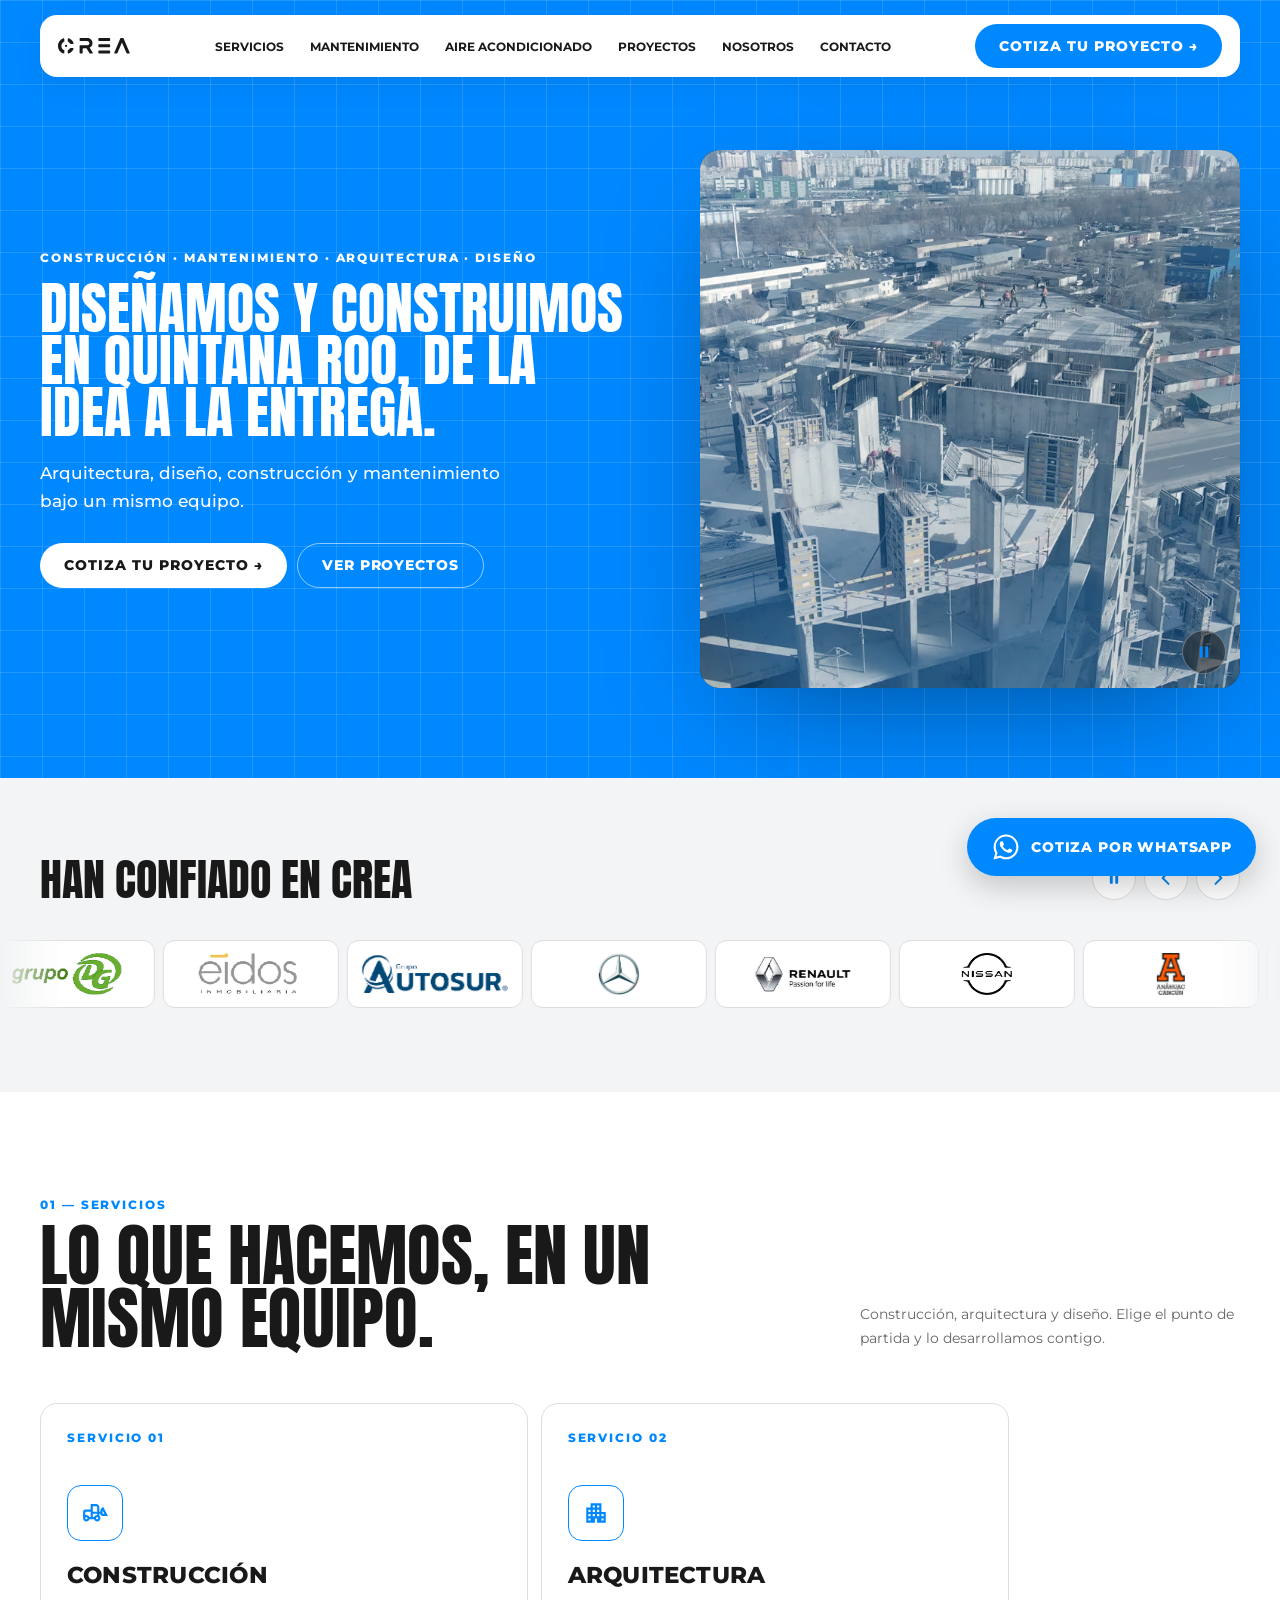
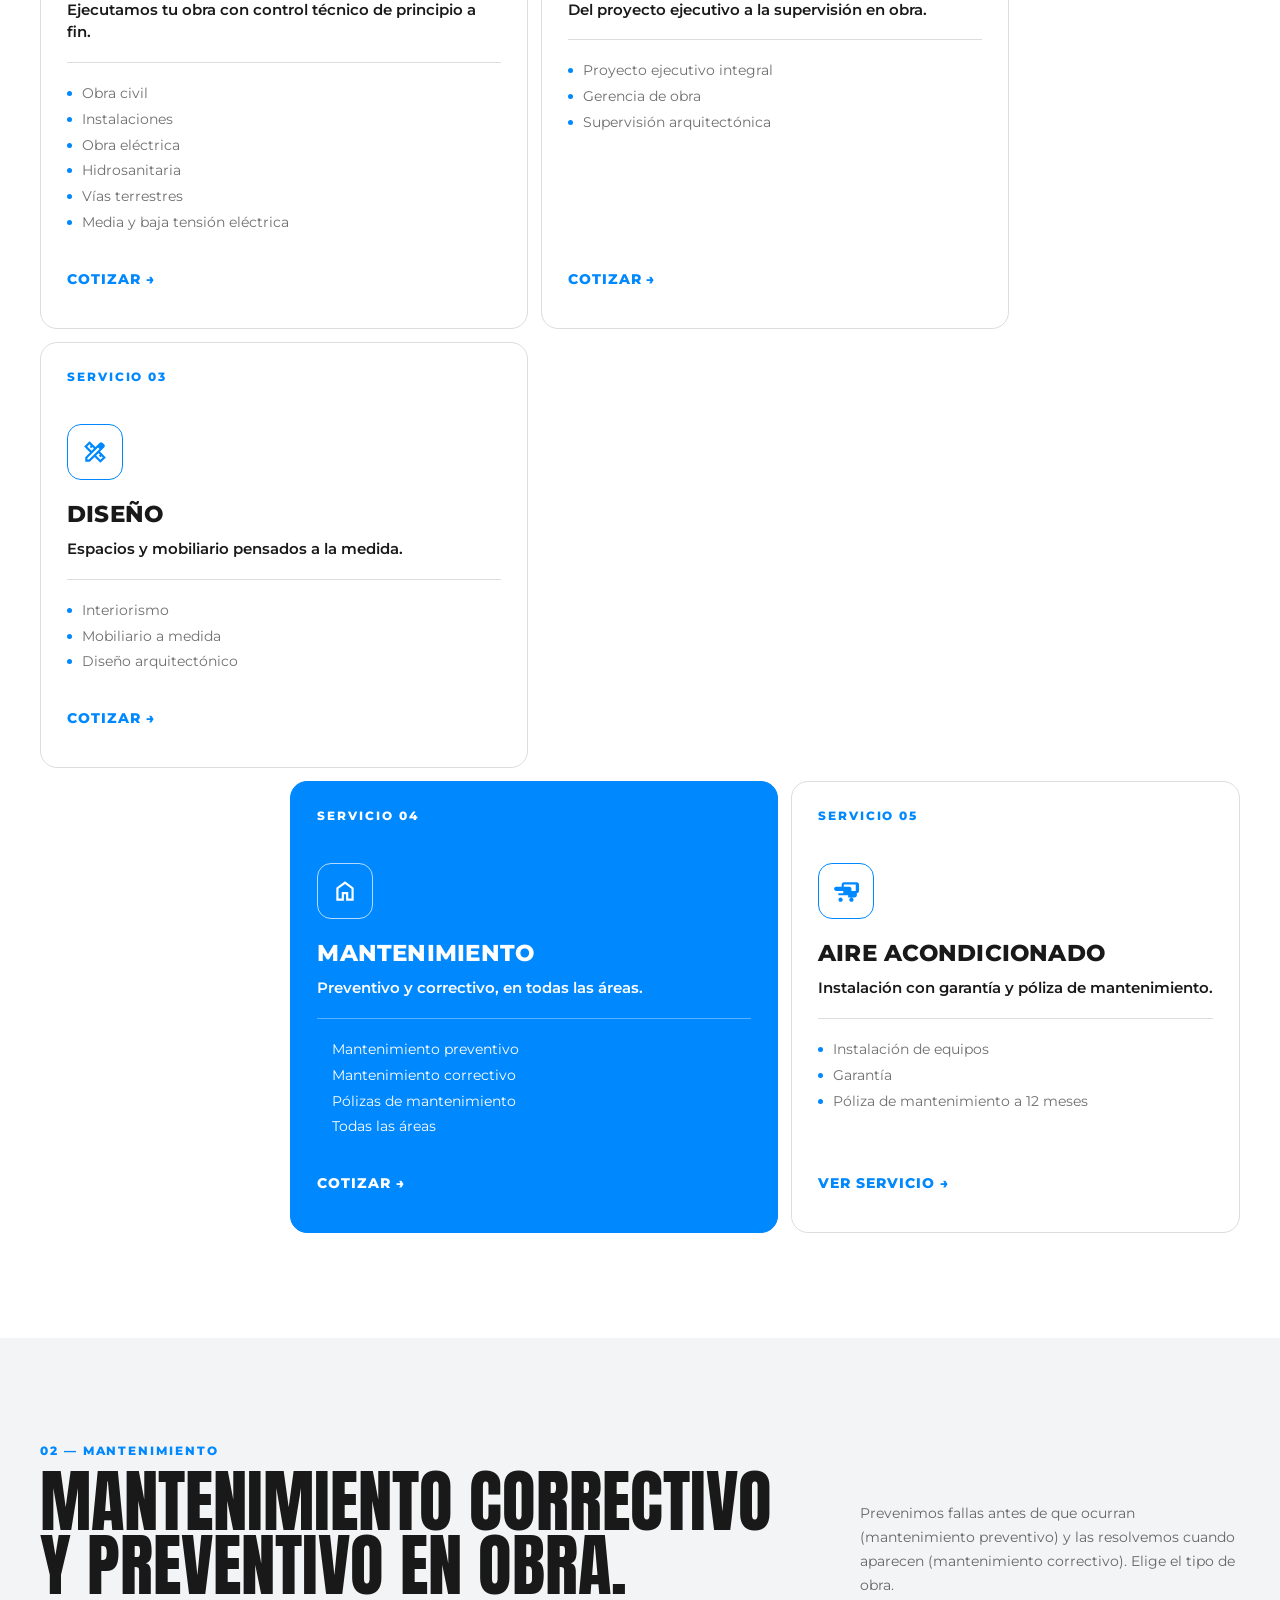
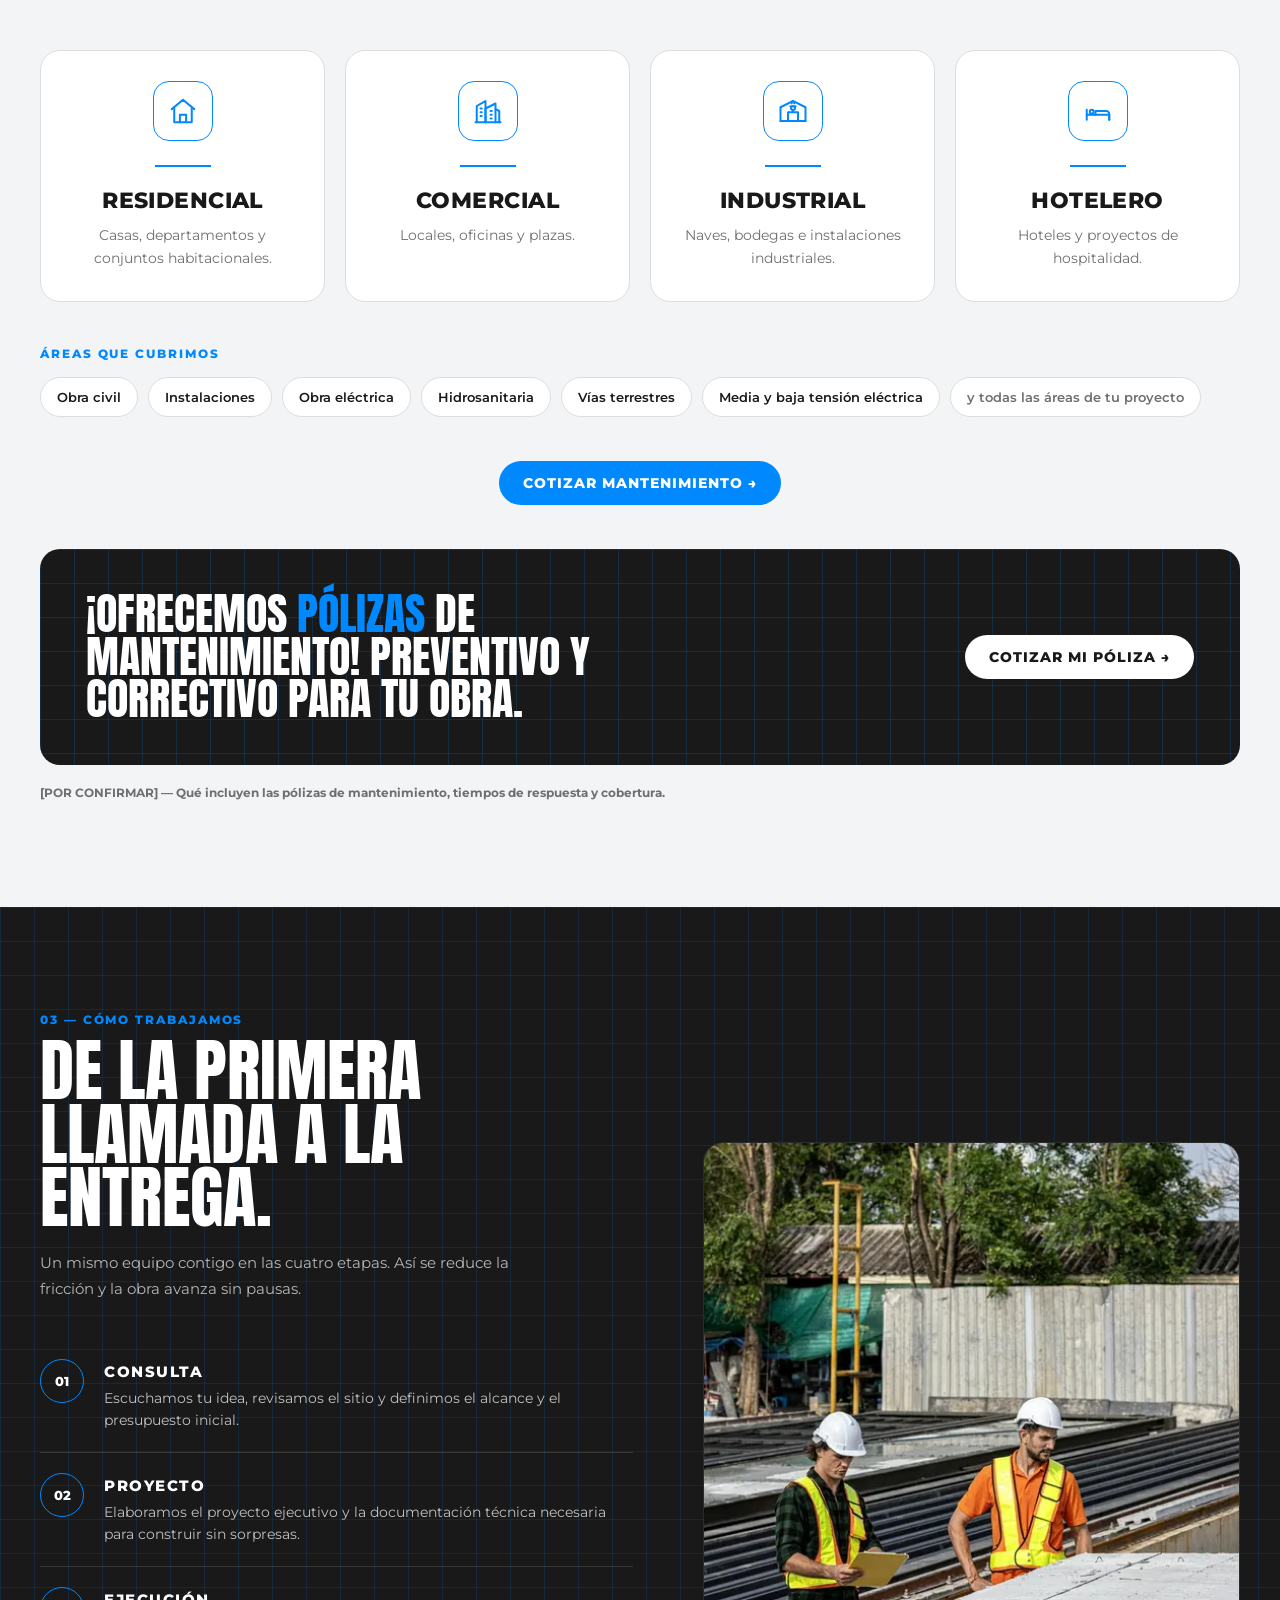
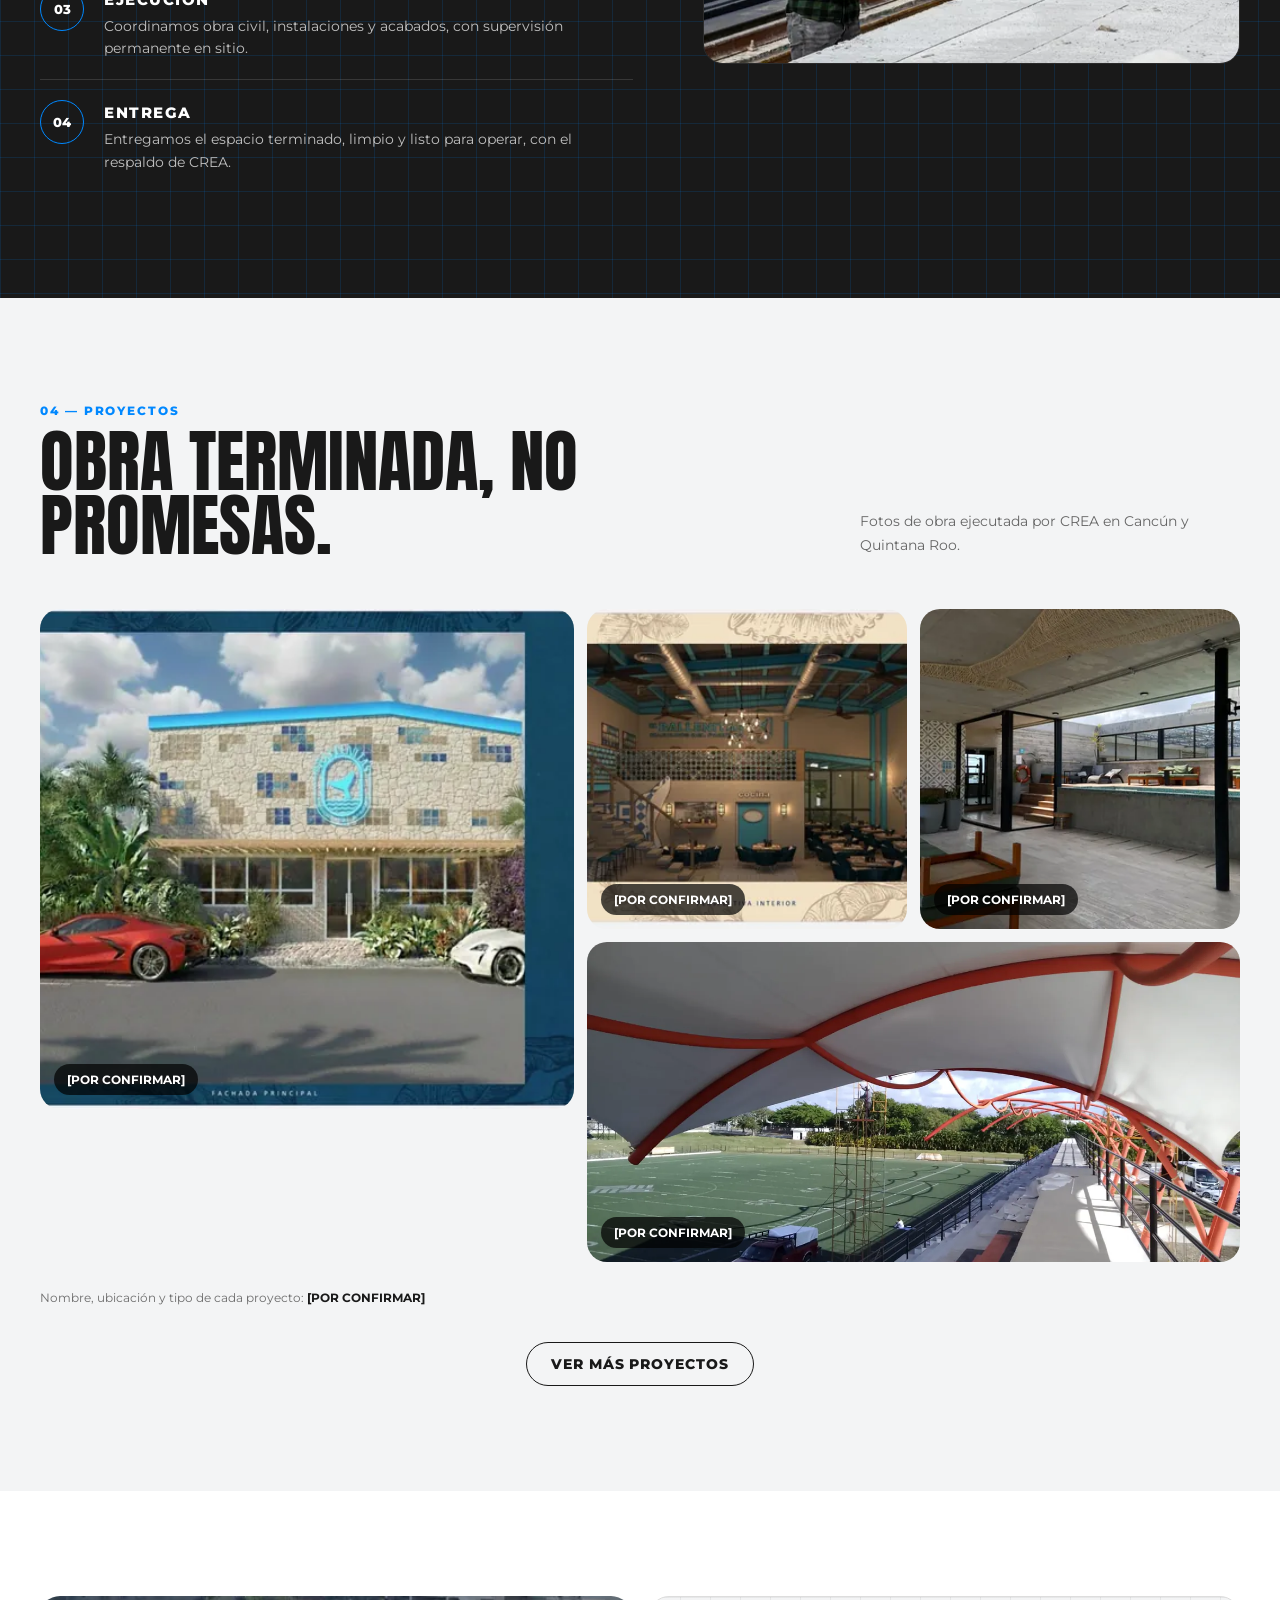
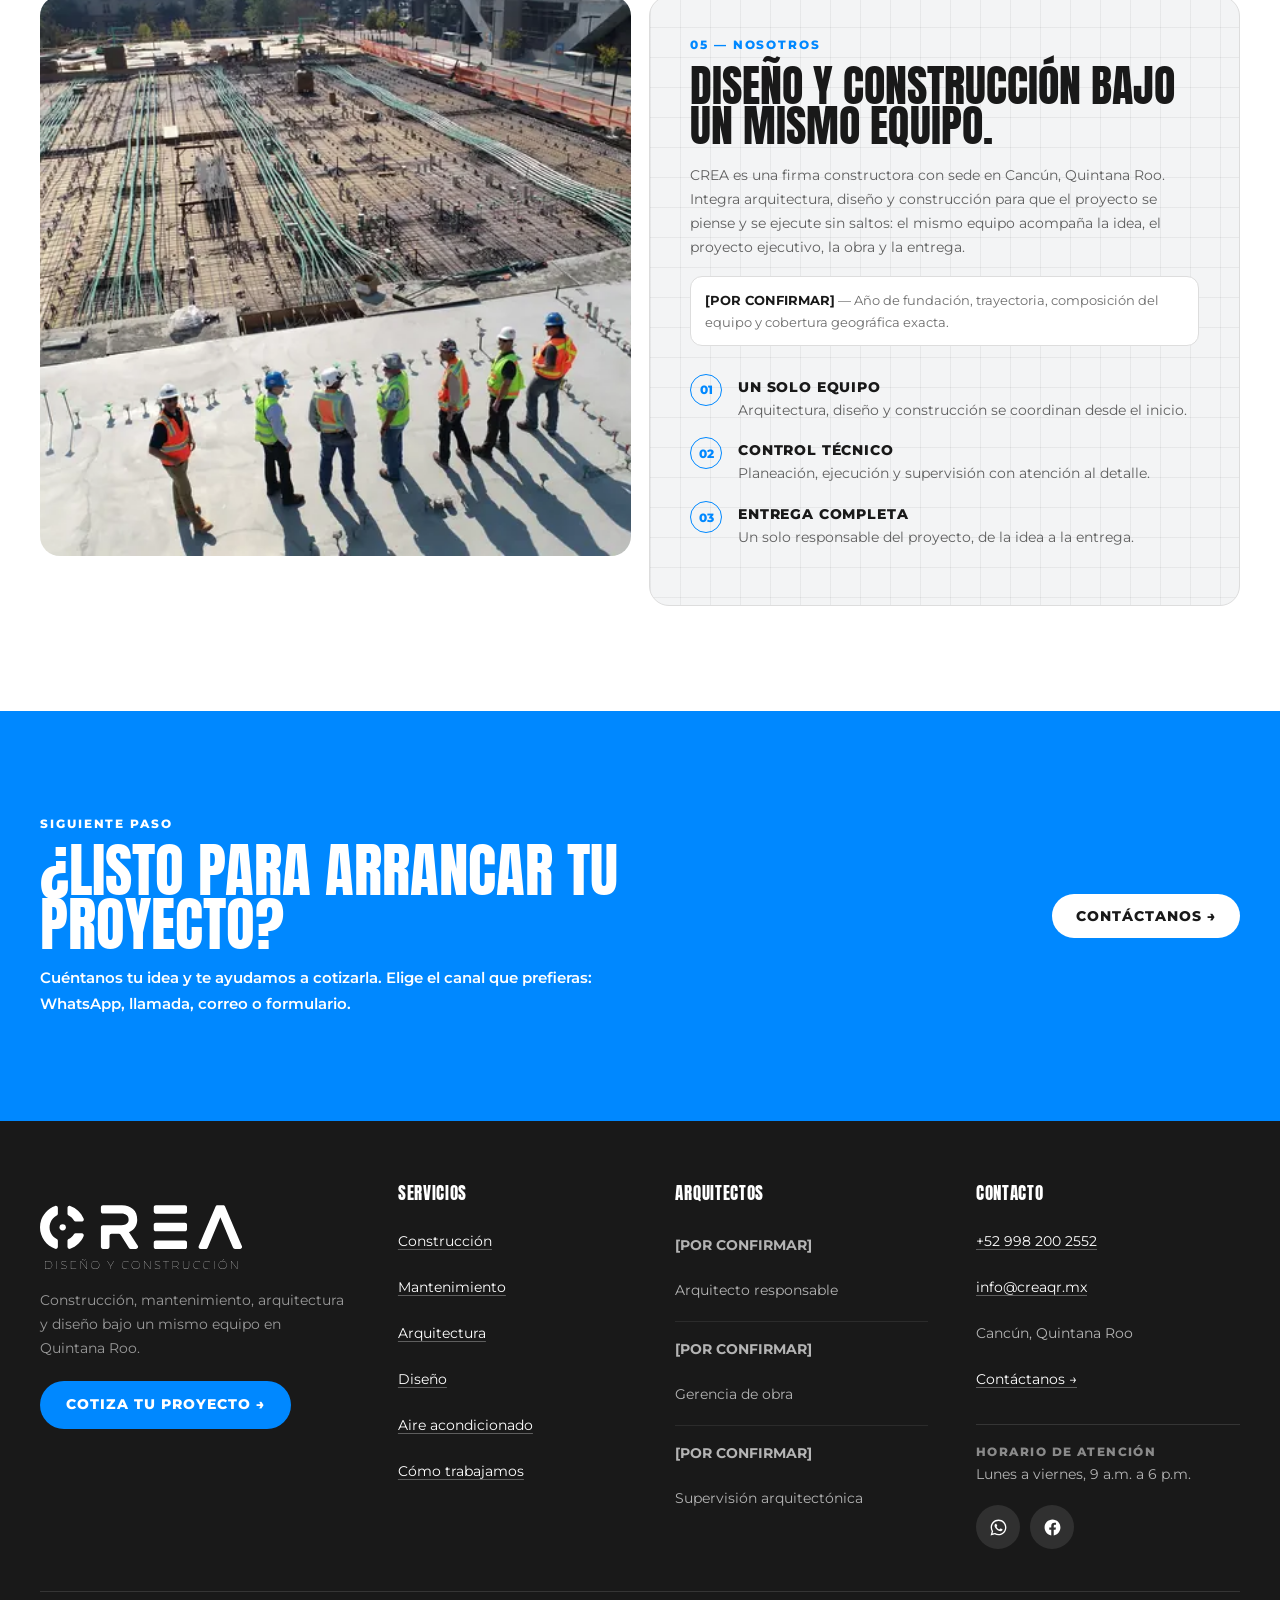
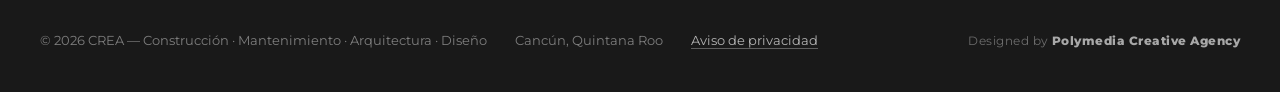
==== index.html @ 5b827248 "feat: agregar sector hotelero al mantenimiento" ====
<!doctype html>
<html lang="es">
<head>
<meta charset="utf-8">
<meta name="viewport" content="width=device-width,initial-scale=1">
<title>Construcción y arquitectura en Cancún, Quintana Roo | CREA</title>
<meta name="description" content="CREA es firma constructora en Cancún, Quintana Roo. Integra construcción, arquitectura y diseño, y ofrece mantenimiento preventivo y correctivo residencial, comercial, industrial y hotelero, y pólizas de mantenimiento. Cotiza tu proyecto por WhatsApp.">
<link rel="canonical" href="https://creaqr.mx/">
<meta name="theme-color" content="#0088ff">

<meta property="og:type" content="website">
<meta property="og:locale" content="es_MX">
<meta property="og:site_name" content="CREA">
<meta property="og:url" content="https://creaqr.mx/">
<meta property="og:title" content="CREA — Construcción, Arquitectura y Diseño en Cancún">
<meta property="og:description" content="Arquitectura, diseño y construcción bajo un mismo equipo en Cancún y Quintana Roo, con mantenimiento preventivo y correctivo residencial, comercial, industrial y hotelero, y pólizas de mantenimiento. Escríbenos por WhatsApp y cotiza tu proyecto.">
<meta property="og:image" content="https://creaqr.mx/assets/img/og-crea.jpg">
<meta property="og:image:width" content="1200">
<meta property="og:image:height" content="630">
<meta property="og:image:alt" content="Obra ejecutada por CREA en Cancún, Quintana Roo">
<meta name="twitter:card" content="summary_large_image">

<link rel="preconnect" href="https://fonts.googleapis.com">
<link rel="preconnect" href="https://fonts.gstatic.com" crossorigin>
<link rel="stylesheet" href="https://fonts.googleapis.com/css2?family=Montserrat:wght@400;500;600;700;800&family=Anton&display=swap">
<link rel="stylesheet" href="css/styles.css">
<link rel="icon" href="assets/Crea_logo_asset-02.svg" type="image/svg+xml">

<script type="application/ld+json">
{
  "@context": "https://schema.org",
  "@type": ["LocalBusiness", "GeneralContractor"],
  "name": "CREA",
  "description": "CREA: construcción, mantenimiento preventivo y correctivo, arquitectura y diseño en Cancún, Quintana Roo. Arquitectura, diseño, construcción y mantenimiento bajo un mismo equipo.",
  "url": "https://creaqr.mx/",
  "image": "https://creaqr.mx/assets/img/og-crea.jpg",
  "logo": "https://creaqr.mx/assets/Crea_logo_asset-01.svg",
  "telephone": "+529982002552",
  "email": "info@creaqr.mx",
  "address": {
    "@type": "PostalAddress",
    "addressLocality": "Cancún",
    "addressRegion": "Quintana Roo",
    "addressCountry": "MX"
  },
  "areaServed": [
    { "@type": "State", "name": "Quintana Roo" },
    { "@type": "Place", "name": "Cancún" }
  ],
  "knowsAbout": [
    "Obra civil",
    "Instalaciones eléctricas e hidrosanitarias",
    "Proyecto ejecutivo integral",
    "Gerencia de obra",
    "Supervisión arquitectónica",
    "Interiorismo",
    "Mobiliario a medida"
  ]
}
</script>
</head>
<body>

<a class="skip" href="#main">Saltar al contenido</a>

<header>
  <div class="container nav">
    <a class="logo" href="#top" aria-label="CREA — inicio">
      <img src="assets/Crea_logo_asset-01-dark.svg" width="176" height="73" alt="CREA">
    </a>

    <nav class="navlinks" id="navlinks" aria-label="Principal">
      <a href="#servicios">Servicios</a>
      <a href="#mantenimiento">Mantenimiento</a>
      <a href="instalacion-aire-acondicionado-cancun/">Aire acondicionado</a>
      <a href="#proyectos">Proyectos</a>
      <a href="#nosotros">Nosotros</a>
      <a href="contacto/">Contacto</a>
    </nav>

    <div class="nav-actions">
      <a class="btn blue nav-cta" href="contacto/" data-track="cta_ir_a_contacto" data-track-pos="header">Cotiza tu proyecto →</a>

      <a class="nav-wa" href="https://wa.me/5219982002552?text=Hola%2C%20me%20gustar%C3%ADa%20cotizar%20un%20proyecto%20con%20CREA." target="_blank" rel="noopener" data-track="whatsapp" data-track-pos="header-movil" aria-label="Escríbenos por WhatsApp">
        <svg viewBox="0 0 24 24" width="20" height="20" aria-hidden="true" focusable="false"><path fill="currentColor" d="M12.04 2C6.58 2 2.13 6.45 2.13 11.91c0 1.75.46 3.46 1.32 4.96L2 22l5.25-1.38c1.45.79 3.08 1.21 4.79 1.21 5.46 0 9.91-4.45 9.91-9.91S17.5 2 12.04 2m0 18.15c-1.48 0-2.93-.4-4.2-1.15l-.3-.18-3.12.82.83-3.04-.2-.31a8.2 8.2 0 0 1-1.26-4.38c0-4.54 3.7-8.23 8.25-8.23s8.25 3.69 8.25 8.23-3.7 8.24-8.25 8.24m4.52-6.16c-.25-.12-1.47-.72-1.69-.81-.23-.08-.39-.12-.56.13-.16.24-.64.8-.79.97-.14.16-.29.19-.54.06-.25-.12-1.05-.39-1.99-1.23-.74-.66-1.23-1.47-1.38-1.72-.14-.25-.01-.38.11-.5.11-.11.25-.29.37-.43.12-.15.17-.25.25-.41.08-.17.04-.31-.02-.43-.06-.12-.56-1.35-.77-1.85-.2-.48-.4-.42-.56-.43h-.47c-.17 0-.43.06-.66.31s-.86.85-.86 2.06.88 2.39 1 2.55c.13.17 1.74 2.65 4.21 3.72.59.25 1.05.4 1.4.52.59.19 1.13.16 1.55.1.47-.07 1.47-.6 1.68-1.18.2-.58.2-1.08.15-1.18-.06-.11-.23-.17-.48-.29"/></svg>
        <span>WhatsApp</span>
      </a>

      <button type="button" class="nav-toggle" id="nav-toggle" aria-expanded="false" aria-controls="navlinks">
        <span class="sr-only">Abrir menú</span>
        <span class="nav-toggle-bar" aria-hidden="true"></span>
        <span class="nav-toggle-bar" aria-hidden="true"></span>
        <span class="nav-toggle-bar" aria-hidden="true"></span>
      </button>
    </div>
  </div>
</header>

<main id="main">

  <!-- ============ 1. HERO ============ -->
  <section class="hero" id="top">
    <div class="hero-grid container">
      <div class="hero-content">
        <div class="eyebrow">Construcción · Mantenimiento · Arquitectura · Diseño</div>
        <h1 class="display">Diseñamos y construimos en Quintana Roo, de la idea a la entrega.</h1>
        <p>Arquitectura, diseño, construcción y mantenimiento bajo un mismo equipo.</p>
        <div class="actions">
          <a class="btn white" href="contacto/" data-track="cta_ir_a_contacto" data-track-pos="hero">Cotiza tu proyecto →</a>
          <a class="btn hero-link" href="#proyectos">Ver proyectos</a>
        </div>
      </div>
      <div class="hero-media" aria-label="Secuencia de obra en construcción">
        <video
          class="hero-video"
          playsinline
          muted
          loop
          preload="metadata"
          poster="assets/video/hero-obra-poster.webp"
          width="1280"
          height="720"
          aria-hidden="true"
          tabindex="-1"
        >
          <source src="assets/video/hero-obra.mp4" type="video/mp4">
        </video>
        <button
          type="button"
          class="hero-media-btn"
          data-hero-toggle
          aria-pressed="true"
          aria-label="Pausar video del hero"
        >
          <svg class="marquee-ico" viewBox="0 0 24 24" aria-hidden="true" focusable="false">
            <rect class="ico-pause" x="7" y="5" width="3.5" height="14" rx="1"></rect>
            <rect class="ico-pause" x="13.5" y="5" width="3.5" height="14" rx="1"></rect>
            <path class="ico-play" d="M8 5.5v13l11-6.5z"></path>
          </svg>
          <span class="sr-only">Pausar video del hero</span>
        </button>
      </div>
    </div>
  </section>

  <!-- ============ 2. BARRA DE CONFIANZA ============ -->
  <section class="clients" data-marquee aria-labelledby="clientes-titulo">
    <div class="container clients-head">
      <h2 class="display clients-title" id="clientes-titulo">Han confiado en CREA</h2>
      <div class="marquee-ctrl">
        <button type="button" class="marquee-btn" data-marquee-toggle aria-pressed="false">
          <svg class="marquee-ico" viewBox="0 0 24 24" aria-hidden="true" focusable="false">
            <rect class="ico-pause" x="7" y="5" width="3.5" height="14" rx="1"></rect>
            <rect class="ico-pause" x="13.5" y="5" width="3.5" height="14" rx="1"></rect>
            <path class="ico-play" d="M8 5.5v13l11-6.5z"></path>
          </svg>
          <span class="sr-only">Pausar logos</span>
        </button>
        <button type="button" class="marquee-btn" data-marquee-prev>
          <svg class="marquee-ico" viewBox="0 0 24 24" aria-hidden="true" focusable="false">
            <path class="ico-arrow" d="M15 5l-7 7 7 7"></path>
          </svg>
          <span class="sr-only">Logos anteriores</span>
        </button>
        <button type="button" class="marquee-btn" data-marquee-next>
          <svg class="marquee-ico" viewBox="0 0 24 24" aria-hidden="true" focusable="false">
            <path class="ico-arrow" d="M9 5l7 7-7 7"></path>
          </svg>
          <span class="sr-only">Logos siguientes</span>
        </button>
      </div>
    </div>

    <div class="marquee">
      <div class="marquee-viewport" tabindex="0" role="group" aria-label="Logos de empresas que han confiado en CREA, se desplazan automáticamente">
        <div class="marquee-track" data-marquee-track>
          <ul class="marquee-group" data-marquee-group>
            <li class="client"><img src="assets/img/clientes/Empresas_crea_assets-01.png" width="381" height="145" loading="lazy" decoding="async" alt="Logo de empresa cliente de CREA"></li>
            <li class="client"><img src="assets/img/clientes/Empresas_crea_assets-02.png" width="220" height="81" loading="lazy" decoding="async" alt="Logo de empresa cliente de CREA"></li>
            <li class="client"><img src="assets/img/clientes/Empresas_crea_assets-03.png" width="313" height="83" loading="lazy" decoding="async" alt="Logo de empresa cliente de CREA"></li>
            <li class="client"><img src="assets/img/clientes/Empresas_crea_assets-04.png" width="182" height="180" loading="lazy" decoding="async" alt="Logo de empresa cliente de CREA"></li>
            <li class="client"><img src="assets/img/clientes/Empresas_crea_assets-05.png" width="374" height="147" loading="lazy" decoding="async" alt="Logo de empresa cliente de CREA"></li>
            <li class="client"><img src="assets/img/clientes/Empresas_crea_assets-06.png" width="195" height="162" loading="lazy" decoding="async" alt="Logo de empresa cliente de CREA"></li>
            <li class="client"><img src="assets/img/clientes/Empresas_crea_assets-07.png" width="115" height="169" loading="lazy" decoding="async" alt="Logo de empresa cliente de CREA"></li>
            <li class="client"><img src="assets/img/clientes/Empresas_crea_assets-08.png" width="309" height="173" loading="lazy" decoding="async" alt="Logo de empresa cliente de CREA"></li>
            <li class="client"><img src="assets/img/clientes/Empresas_crea_assets-09.png" width="324" height="125" loading="lazy" decoding="async" alt="Logo de empresa cliente de CREA"></li>
            <li class="client"><img src="assets/img/clientes/Empresas_crea_assets-10.png" width="311" height="95" loading="lazy" decoding="async" alt="Logo de empresa cliente de CREA"></li>
            <li class="client"><img src="assets/img/clientes/Empresas_crea_assets-11.png" width="269" height="197" loading="lazy" decoding="async" alt="Logo de empresa cliente de CREA"></li>
            <li class="client"><img src="assets/img/clientes/Empresas_crea_assets-12.png" width="221" height="112" loading="lazy" decoding="async" alt="Logo de empresa cliente de CREA"></li>
            <li class="client"><img src="assets/img/clientes/Empresas_crea_assets-13.png" width="306" height="86" loading="lazy" decoding="async" alt="Logo de empresa cliente de CREA"></li>
            <li class="client"><img src="assets/img/clientes/Empresas_crea_assets-14.png" width="201" height="136" loading="lazy" decoding="async" alt="Logo de empresa cliente de CREA"></li>
            <li class="client"><img src="assets/img/clientes/Empresas_crea_assets-15.png" width="427" height="94" loading="lazy" decoding="async" alt="Logo de empresa cliente de CREA"></li>
            <li class="client"><img src="assets/img/clientes/Empresas_crea_assets-16.png" width="306" height="112" loading="lazy" decoding="async" alt="Logo de empresa cliente de CREA"></li>
            <li class="client"><img src="assets/img/clientes/Empresas_crea_assets-17.png" width="164" height="215" loading="lazy" decoding="async" alt="Logo de empresa cliente de CREA"></li>
            <li class="client"><img src="assets/img/clientes/Empresas_crea_assets-18.png" width="195" height="153" loading="lazy" decoding="async" alt="Logo de empresa cliente de CREA"></li>
            <li class="client"><img src="assets/img/clientes/Empresas_crea_assets-19.png" width="374" height="132" loading="lazy" decoding="async" alt="Logo de empresa cliente de CREA"></li>
            <li class="client"><img src="assets/img/clientes/Empresas_crea_assets-20.png" width="350" height="97" loading="lazy" decoding="async" alt="Logo de empresa cliente de CREA"></li>
            <li class="client"><img src="assets/img/clientes/Empresas_crea_assets-21.png" width="348" height="103" loading="lazy" decoding="async" alt="Logo de empresa cliente de CREA"></li>
          </ul>
        </div>
      </div>
    </div>
  </section>

  <!-- ============ 3. SERVICIOS ============ -->
  <section class="section services" id="servicios" aria-labelledby="servicios-titulo">
    <div class="container">
      <div class="head">
        <div>
          <div class="eyebrow">01 — Servicios</div>
          <h2 class="display" id="servicios-titulo">Lo que hacemos, en un mismo equipo.</h2>
        </div>
        <p>Construcción, arquitectura y diseño. Elige el punto de partida y lo desarrollamos contigo.</p>
      </div>

      <div class="cards services-grid">
        <article class="card">
          <div class="eyebrow">Servicio 01</div>
          <div class="icon" aria-hidden="true">
            <svg viewBox="0 -960 960 960" focusable="false" fill="currentColor"><path d="M159-169q-50 0-84.5-35T40-289v-240q0-33 23.5-56.5T120-609h200v-200h200q50 0 85 35t35 85v160h39v-47q0-16 6.5-31t17.5-26l77-76 179 340H759q-33 0-56.5-23.5T679-449h-40v70q20 17 30.5 40.5T680-289q0 50-35 85t-85 35q-38 0-69-22t-45-58H273q-14 36-45 58t-69 22Zm0-80q17 0 29-11.5t12-28.5q0-17-11.5-28.5T160-329q-17 0-28.5 11.5T120-289q0 17 11 28.5t28 11.5Zm429.5-11.5Q600-272 600-289t-11.5-28.5Q577-329 560-329t-28.5 11.5Q520-306 520-289t11.5 28.5Q543-249 560-249t28.5-11.5ZM320-329v-200H120v127q10-4 19.5-5.5T160-409q38 0 69 22t44 58h47Zm80 0h46q13-36 44.5-58t69.5-22v-40H400v120Zm427-120-67-127v127h67Zm-427-80h160v-160q0-17-11.5-28.5T520-729H400v200Zm-80 200v-80 7-127 200Zm80 0v-120 120Z"/></svg>
          </div>
          <h3>Construcción</h3>
          <p class="card-benefit">Ejecutamos tu obra con control técnico de principio a fin.</p>
          <ul>
            <li>Obra civil</li>
            <li>Instalaciones</li>
            <li>Obra eléctrica</li>
            <li>Hidrosanitaria</li>
            <li>Vías terrestres</li>
            <li>Media y baja tensión eléctrica</li>
          </ul>
          <a class="card-cta" href="contacto/?servicio=construccion" data-track="cta_ir_a_contacto" data-track-pos="servicios-construccion">Cotizar →</a>
        </article>

        <article class="card">
          <div class="eyebrow">Servicio 02</div>
          <div class="icon" aria-hidden="true">
            <svg viewBox="0 -960 960 960" focusable="false" fill="currentColor"><path d="M120-120v-560h160v-160h400v320h160v400H520v-160h-80v160H120Zm80-80h80v-80h-80v80Zm0-160h80v-80h-80v80Zm0-160h80v-80h-80v80Zm160 160h80v-80h-80v80Zm0-160h80v-80h-80v80Zm0-160h80v-80h-80v80Zm160 320h80v-80h-80v80Zm0-160h80v-80h-80v80Zm0-160h80v-80h-80v80Zm160 480h80v-80h-80v80Zm0-160h80v-80h-80v80Z"/></svg>
          </div>
          <h3>Arquitectura</h3>
          <p class="card-benefit">Del proyecto ejecutivo a la supervisión en obra.</p>
          <ul>
            <li>Proyecto ejecutivo integral</li>
            <li>Gerencia de obra</li>
            <li>Supervisión arquitectónica</li>
          </ul>
          <a class="card-cta" href="contacto/?servicio=arquitectura" data-track="cta_ir_a_contacto" data-track-pos="servicios-arquitectura">Cotizar →</a>
        </article>

        <article class="card">
          <div class="eyebrow">Servicio 03</div>
          <div class="icon" aria-hidden="true">
            <svg viewBox="0 -960 960 960" focusable="false" fill="currentColor"><path d="m352-522 86-87-56-57-44 44-56-56 43-44-45-45-87 87 159 158Zm328 329 87-87-45-45-44 43-56-56 43-44-57-56-86 86 158 159Zm24-567 57 57-57-57ZM290-120H120v-170l175-175L80-680l200-200 216 216 151-152q12-12 27-18t31-6q16 0 31 6t27 18l53 54q12 12 18 27t6 31q0 16-6 30.5T816-647L665-495l215 215L680-80 465-295 290-120Zm-90-80h56l392-391-57-57-391 392v56Zm420-419-29-29 57 57-28-28Z"/></svg>
          </div>
          <h3>Diseño</h3>
          <p class="card-benefit">Espacios y mobiliario pensados a la medida.</p>
          <ul>
            <li>Interiorismo</li>
            <li>Mobiliario a medida</li>
            <li>Diseño arquitectónico</li>
          </ul>
          <a class="card-cta" href="contacto/?servicio=diseno" data-track="cta_ir_a_contacto" data-track-pos="servicios-diseno">Cotizar →</a>
        </article>

        <article class="card card--featured">
          <div class="eyebrow eyebrow--light">Servicio 04</div>
          <div class="icon icon--light" aria-hidden="true">
            <svg viewBox="0 -960 960 960" focusable="false" fill="currentColor"><path d="M240-200h120v-240h240v240h120v-360L480-740 240-560v360Zm-80 80v-480l320-240 320 240v480H520v-240h-80v240H160Zm320-350Z"/></svg>
          </div>
          <h3>Mantenimiento</h3>
          <p class="card-benefit">Preventivo y correctivo, en todas las áreas.</p>
          <ul>
            <li>Mantenimiento preventivo</li>
            <li>Mantenimiento correctivo</li>
            <li>Pólizas de mantenimiento</li>
            <li>Todas las áreas</li>
          </ul>
          <a class="card-cta card-cta--light" href="contacto/?servicio=mantenimiento" data-track="cta_ir_a_contacto" data-track-pos="servicios-mantenimiento">Cotizar →</a>
        </article>

        <article class="card">
          <div class="eyebrow">Servicio 05</div>
          <div class="icon" aria-hidden="true">
            <svg viewBox="0 -960 960 960" focusable="false" fill="currentColor"><path d="M280-80q-33 0-56.5-23.5T200-160q0-33 23.5-56.5T280-240q33 0 56.5 23.5T360-160q0 33-23.5 56.5T280-80Zm400 0q-33 0-56.5-23.5T600-160q0-33 23.5-56.5T680-240q33 0 56.5 23.5T760-160q0 33-23.5 56.5T680-80ZM200-320v-80h180v-80H120q-33 0-56.5-23.5T40-560q0-33 23.5-56.5T120-640h200v-80q0-33 23.5-56.5T400-800h480q33 0 56.5 23.5T960-720v240q0 33-23.5 56.5T880-400v80q0 33-23.5 56.5T800-240H560v-80H200Zm480-160h160v-240H400v80h200q33 0 56.5 23.5T680-560v80Z"/></svg>
          </div>
          <h3>Aire acondicionado</h3>
          <p class="card-benefit">Instalación con garantía y póliza de mantenimiento.</p>
          <ul>
            <li>Instalación de equipos</li>
            <li>Garantía</li>
            <li>Póliza de mantenimiento a 12 meses</li>
          </ul>
          <a class="card-cta" href="instalacion-aire-acondicionado-cancun/" data-track="ver_aire_acondicionado" data-track-pos="servicios-aire">Ver servicio →</a>
        </article>
      </div>

      <!--<p class="section-note"><strong>[VALIDAR CON CREA]</strong> — Beneficios de cada servicio, redactados como borrador.</p>-->
    </div>
  </section>

  <!-- ============ 4. MANTENIMIENTO ============ -->
  <section class="section mantenimiento" id="mantenimiento" aria-labelledby="mantenimiento-titulo">
    <div class="container">
      <div class="head">
        <div>
          <div class="eyebrow">02 — Mantenimiento</div>
          <h2 class="display" id="mantenimiento-titulo">Mantenimiento correctivo y preventivo en obra.</h2>
        </div>
        <p>Prevenimos fallas antes de que ocurran (mantenimiento preventivo) y las resolvemos cuando aparecen (mantenimiento correctivo). Elige el tipo de obra.</p>
      </div>

      <div class="sectores-grid">
        <article class="sector-card">
          <div class="sector-icon" aria-hidden="true">
            <svg viewBox="0 0 24 24" fill="none" stroke="currentColor" stroke-width="1.6" stroke-linecap="round" stroke-linejoin="round" focusable="false"><path d="M3 10.5 12 3l9 7.5"/><path d="M5 9.5V21h14V9.5"/><path d="M9.5 21v-6h5v6"/></svg>
          </div>
          <div class="sector-line" aria-hidden="true"></div>
          <h3>Residencial</h3>
          <p>Casas, departamentos y conjuntos habitacionales.</p>
        </article>

        <article class="sector-card">
          <div class="sector-icon" aria-hidden="true">
            <svg viewBox="0 0 24 24" fill="none" stroke="currentColor" stroke-width="1.6" stroke-linecap="round" stroke-linejoin="round" focusable="false"><path d="M3 21V8l7-4v17"/><path d="M10 21V10l8-4v15"/><path d="M21 21V12l-3-1.5"/><path d="M2 21h20"/><path d="M6 10h1M6 13h1M6 16h1M14 12h1M14 15h1M14 18h1"/></svg>
          </div>
          <div class="sector-line" aria-hidden="true"></div>
          <h3>Comercial</h3>
          <p>Locales, oficinas y plazas.</p>
        </article>

        <article class="sector-card">
          <div class="sector-icon" aria-hidden="true">
            <svg viewBox="0 0 24 24" fill="none" stroke="currentColor" stroke-width="1.6" stroke-linecap="round" stroke-linejoin="round" focusable="false"><path d="M2 20V9l10-5 10 5v11"/><path d="M8 20v-7h8v7"/><path d="M2 20h20"/><circle cx="12" cy="9.5" r="1.6"/><path d="M11 4.7v1.2M13 4.7v1.2M12 11.1v1.2M9.9 8.2l.9.7M14.1 8.2l-.9.7"/></svg>
          </div>
          <div class="sector-line" aria-hidden="true"></div>
          <h3>Industrial</h3>
          <p>Naves, bodegas e instalaciones industriales.</p>
        </article>

        <article class="sector-card">
          <div class="sector-icon" aria-hidden="true">
            <svg viewBox="0 0 24 24" fill="none" stroke="currentColor" stroke-width="1.6" stroke-linecap="round" stroke-linejoin="round" focusable="false"><path d="M3 19v-8"/><path d="M3 15h18v4"/><path d="M21 19v-4.5A2.5 2.5 0 0 0 18.5 12H10v3"/><circle cx="7" cy="12.5" r="1.5"/></svg>
          </div>
          <div class="sector-line" aria-hidden="true"></div>
          <h3>Hotelero</h3>
          <p>Hoteles y proyectos de hospitalidad.</p>
        </article>
      </div>

      <div class="mantenimiento-areas">
        <div class="eyebrow">Áreas que cubrimos</div>
        <div class="area-chips">
          <span class="chip">Obra civil</span>
          <span class="chip">Instalaciones</span>
          <span class="chip">Obra eléctrica</span>
          <span class="chip">Hidrosanitaria</span>
          <span class="chip">Vías terrestres</span>
          <span class="chip">Media y baja tensión eléctrica</span>
          <span class="chip chip--muted">y todas las áreas de tu proyecto</span>
        </div>
      </div>

      <div class="sectores-cta">
        <a class="btn blue" href="contacto/?servicio=mantenimiento" data-track="cta_ir_a_contacto" data-track-pos="mantenimiento_seccion_principal">Cotizar mantenimiento →</a>
      </div>

      <div class="mantenimiento-banner">
        <p class="mantenimiento-banner-txt">¡Ofrecemos <span>pólizas</span> de mantenimiento! Preventivo y correctivo para tu obra.</p>
        <a class="btn white" href="contacto/?servicio=mantenimiento&tipo=poliza" data-track="mantenimiento_banner" data-track-pos="mantenimiento_banner">Cotizar mi póliza →</a>
      </div>

      <p class="mantenimiento-note"><strong>[POR CONFIRMAR] — Qué incluyen las pólizas de mantenimiento, tiempos de respuesta y cobertura.</strong></p>
    </div>
  </section>

  <!-- ============ 5. PROCESO ============ -->
  <section class="section proceso" id="proceso" aria-labelledby="proceso-titulo">
    <div class="container proceso-grid">
      <div class="proceso-copy">
        <div class="eyebrow">03 — Cómo trabajamos</div>
        <h2 class="display" id="proceso-titulo">De la primera llamada a la entrega.</h2>
        <p class="proceso-lead">Un mismo equipo contigo en las cuatro etapas. Así se reduce la fricción y la obra avanza sin pausas.</p>

        <ol class="steps">
          <li class="step">
            <span class="step-num" aria-hidden="true">01</span>
            <div>
              <h3>Consulta</h3>
              <p>Escuchamos tu idea, revisamos el sitio y definimos el alcance y el presupuesto inicial.</p>
            </div>
          </li>
          <li class="step">
            <span class="step-num" aria-hidden="true">02</span>
            <div>
              <h3>Proyecto</h3>
              <p>Elaboramos el proyecto ejecutivo y la documentación técnica necesaria para construir sin sorpresas.</p>
            </div>
          </li>
          <li class="step">
            <span class="step-num" aria-hidden="true">03</span>
            <div>
              <h3>Ejecución</h3>
              <p>Coordinamos obra civil, instalaciones y acabados, con supervisión permanente en sitio.</p>
            </div>
          </li>
          <li class="step">
            <span class="step-num" aria-hidden="true">04</span>
            <div>
              <h3>Entrega</h3>
              <p>Entregamos el espacio terminado, limpio y listo para operar, con el respaldo de CREA.</p>
            </div>
          </li>
        </ol>
      </div>

      <!--
        IMAGEN DE STOCK - Unsplash (gratuita, Unsplash License).
        Autor: shutter pixel / Getty via Unsplash. Foto: photo-1742112125554-fdb788faedaa
        Para cambiar de foto: baja el WebP desde images.unsplash.com, genera los tres
        tamanos (480/768/1200) en assets/img/stock/ y actualiza srcset + alt.
        Es imagen de archivo, no obra de CREA: el alt lo dice de forma explicita.
      -->
      <figure class="proceso-media">
        <img src="assets/img/stock/proceso-arquitectos-768.webp"
          srcset="assets/img/stock/proceso-arquitectos-480.webp 480w, assets/img/stock/proceso-arquitectos-768.webp 768w, assets/img/stock/proceso-arquitectos-1200.webp 1200w"
          sizes="(max-width:800px) calc(100vw - 40px), 44vw" width="1200" height="800" loading="lazy" decoding="async"
          alt="Arquitectos e ingenieros revisan planos y discuten el avance junto a una estructura de concreto en obra. Imagen de archivo con fines ilustrativos, no corresponde a una obra de CREA.">
      </figure>
    </div>
  </section>

  <!--
    PORTAFOLIO — la lista de fotos vive en un solo lugar: el arreglo PROYECTOS
    de js/main.js, que dibuja estas dos rejillas. No dupliques tarjetas aquí.
    Las marcadas como destacada van en .projects--featured (la primera es la
    grande de 500px; la última ocupa el ancho completo) y las demás en
    #proyectos-galeria, detrás del botón "Ver más proyectos".
    Para cambiar fotos o el orden, edita PROYECTOS en js/main.js.
    Nombre, ubicación y tipo de cada proyecto: [POR CONFIRMAR].
  -->
  <section class="section proyectos" id="proyectos" aria-labelledby="proyectos-titulo">
    <div class="container">
      <div class="head">
        <div>
          <div class="eyebrow">04 — Proyectos</div>
          <h2 class="display" id="proyectos-titulo">Obra terminada, no promesas.</h2>
        </div>
        <p>Fotos de obra ejecutada por CREA en Cancún y Quintana Roo.</p>
      </div>

      <div class="projects projects--featured" id="proyectos-destacados"></div>

      <p class="section-note">Nombre, ubicación y tipo de cada proyecto: <strong>[POR CONFIRMAR]</strong></p>

      <div class="projects-toggle">
        <button type="button" class="btn white btn-outline" id="toggle-galeria" aria-expanded="false" aria-controls="proyectos-galeria">
          Ver más proyectos
        </button>
      </div>

      <div class="projects projects-gallery" id="proyectos-galeria" hidden></div>

      <noscript>
        <p class="section-note">Las fotos de obra se cargan con JavaScript. Si no te aparecen, escríbenos y te las enviamos por WhatsApp: <a data-track="whatsapp" data-ubicacion="proyectos-noscript" href="https://wa.me/5219982002552?text=Hola%2C%20me%20gustar%C3%ADa%20cotizar%20un%20proyecto%20con%20CREA.">+52 998 200 2552</a>.</p>
      </noscript>
    </div>
  </section>

  <!-- ============ 6. NOSOTROS ============ -->
  <section class="section nosotros" id="nosotros" aria-labelledby="nosotros-titulo">
    <div class="container">
      <div class="about">
        <div class="about-img">
          <img src="assets/img/stock/nosotros-construccion-768.webp"
            srcset="assets/img/stock/nosotros-construccion-480.webp 480w, assets/img/stock/nosotros-construccion-768.webp 768w, assets/img/stock/nosotros-construccion-1200.webp 1200w"
            sizes="(max-width:800px) 100vw, 50vw" width="1600" height="900" loading="lazy" decoding="async"
            alt="Siete trabajadores de la construcción sobre una superficie de concreto. Imagen de archivo con fines ilustrativos, no corresponde a una obra de CREA.">
        </div>
        <div class="about-copy">
          <div class="eyebrow">05 — Nosotros</div>
          <h2 class="display about-title" id="nosotros-titulo">Diseño y construcción bajo un mismo equipo.</h2>
          <p>CREA es una firma constructora con sede en Cancún, Quintana Roo. Integra arquitectura, diseño y construcción para que el proyecto se piense y se ejecute sin saltos: el mismo equipo acompaña la idea, el proyecto ejecutivo, la obra y la entrega.</p>
          <p class="about-note"><strong>[POR CONFIRMAR]</strong> — Año de fundación, trayectoria, composición del equipo y cobertura geográfica exacta.</p>

          <div class="points">
            <div class="point">
              <div class="point-num" aria-hidden="true">01</div>
              <div>
                <h3>Un solo equipo</h3>
                <p>Arquitectura, diseño y construcción se coordinan desde el inicio.</p>
              </div>
            </div>
            <div class="point">
              <div class="point-num" aria-hidden="true">02</div>
              <div>
                <h3>Control técnico</h3>
                <p>Planeación, ejecución y supervisión con atención al detalle.</p>
              </div>
            </div>
            <div class="point">
              <div class="point-num" aria-hidden="true">03</div>
              <div>
                <h3>Entrega completa</h3>
                <p>Un solo responsable del proyecto, de la idea a la entrega.</p>
              </div>
            </div>
          </div>
        </div>
      </div>
    </div>
  </section>

  <!--
    TESTIMONIOS — sección deliberadamente ausente: AGENTS.md pide incluirla solo si CREA
    aporta material real. Cuando exista, va aquí, entre Nosotros y la banda de cierre.
  -->

  <!-- ============ BANDA DE CIERRE ============ -->
  <section class="section closing" aria-labelledby="closing-titulo">
    <div class="container closing-inner">
      <div>
        <div class="eyebrow">Siguiente paso</div>
        <h2 class="display" id="closing-titulo">¿Listo para arrancar tu proyecto?</h2>
        <p class="closing-lead">Cuéntanos tu idea y te ayudamos a cotizarla. Elige el canal que prefieras: WhatsApp, llamada, correo o formulario.</p>
      </div>
      <div class="closing-actions">
        <a class="btn white" href="contacto/" data-track="cta_ir_a_contacto" data-track-pos="closing">Contáctanos →</a>
      </div>
    </div>
  </section>

</main>

<footer>
  <div class="container">
    <div class="foot">
      <div class="foot-brand">
        <img src="assets/Crea_logo_asset-01.svg" width="176" height="73" loading="lazy" decoding="async" alt="CREA">
        <p class="foot-tagline">Construcción, mantenimiento, arquitectura y diseño bajo un mismo equipo en Quintana Roo.</p>
        <a class="btn blue foot-cta" href="https://wa.me/5219982002552?text=Hola%2C%20me%20gustar%C3%ADa%20cotizar%20un%20proyecto%20con%20CREA." target="_blank" rel="noopener" data-track="whatsapp" data-track-pos="footer">Cotiza tu proyecto →</a>
      </div>

      <nav class="foot-col" aria-labelledby="foot-serv">
        <h2 class="foot-h" id="foot-serv">Servicios</h2>
        <ul class="foot-list">
          <li><a href="#servicios">Construcción</a></li>
          <li><a href="#mantenimiento">Mantenimiento</a></li>
          <li><a href="#servicios">Arquitectura</a></li>
          <li><a href="#servicios">Diseño</a></li>
          <li><a href="instalacion-aire-acondicionado-cancun/">Aire acondicionado</a></li>
          <li><a href="#proceso">Cómo trabajamos</a></li>
        </ul>
      </nav>

      <nav class="foot-col" aria-labelledby="foot-arch">
        <h2 class="foot-h" id="foot-arch">Arquitectos</h2>
        <ul class="foot-list">
          <li><span class="foot-name">[POR CONFIRMAR]</span><span class="foot-role">Arquitecto responsable</span></li>
          <li><span class="foot-name">[POR CONFIRMAR]</span><span class="foot-role">Gerencia de obra</span></li>
          <li><span class="foot-name">[POR CONFIRMAR]</span><span class="foot-role">Supervisión arquitectónica</span></li>
        </ul>
      </nav>

      <div class="foot-col">
        <h2 class="foot-h">Contacto</h2>
        <ul class="foot-list">
          <li>
            <a href="https://wa.me/5219982002552" target="_blank" rel="noopener" data-track="whatsapp" data-track-pos="footer">+52 998 200 2552</a>
          </li>
          <li>
            <a href="mailto:info@creaqr.mx" data-track="email" data-track-pos="footer">info@creaqr.mx</a>
          </li>
          <li><span class="foot-muted">Cancún, Quintana Roo</span></li>
          <li><a href="contacto/" data-track="cta_ir_a_contacto" data-track-pos="footer-contacto">Contáctanos →</a></li>
        </ul>
        <p class="foot-hours"><span class="foot-hours-label">Horario de atención</span>Lunes a viernes, 9 a.m. a 6 p.m.</p>
        <div class="foot-socials">
          <a class="foot-ic" href="https://wa.me/5219982002552" target="_blank" rel="noopener" data-track="whatsapp" data-track-pos="footer-whatsapp" aria-label="Escríbenos por WhatsApp">
            <svg viewBox="0 0 24 24" aria-hidden="true" focusable="false" fill="currentColor"><path d="M12.04 2C6.58 2 2.13 6.45 2.13 11.91c0 1.75.46 3.46 1.32 4.96L2 22l5.25-1.38c1.45.79 3.08 1.21 4.79 1.21 5.46 0 9.91-4.45 9.91-9.91S17.5 2 12.04 2m0 18.15c-1.48 0-2.93-.4-4.2-1.15l-.3-.18-3.12.82.83-3.04-.2-.31a8.2 8.2 0 0 1-1.26-4.38c0-4.54 3.7-8.23 8.25-8.23s8.25 3.69 8.25 8.23-3.7 8.24-8.25 8.24m4.52-6.16c-.25-.12-1.47-.72-1.69-.81-.23-.08-.39-.12-.56.13-.16.24-.64.8-.79.97-.14.16-.29.19-.54.06-.25-.12-1.05-.39-1.99-1.23-.74-.66-1.23-1.47-1.38-1.72-.14-.25-.01-.38.11-.5.11-.11.25-.29.37-.43.12-.15.17-.25.25-.41.08-.17.04-.31-.02-.43-.06-.12-.56-1.35-.77-1.85-.2-.48-.4-.42-.56-.43h-.47c-.17 0-.43.06-.66.31s-.86.85-.86 2.06.88 2.39 1 2.55c.13.17 1.74 2.65 4.21 3.72.59.25 1.05.4 1.4.52.59.19 1.13.16 1.55.1.47-.07 1.47-.6 1.68-1.18.2-.58.2-1.08.15-1.18-.06-.11-.25-.17-.48-.29"/></svg>
          </a>
          <a class="foot-ic" href="https://www.facebook.com/CREAQR.MX/" target="_blank" rel="noopener" data-track="facebook" data-track-pos="footer-facebook" aria-label="Facebook de CREA">
            <svg viewBox="0 0 24 24" aria-hidden="true" focusable="false" fill="currentColor"><path d="M22 12.06C22 6.5 17.52 2 12 2S2 6.5 2 12.06c0 5.02 3.66 9.18 8.44 9.94v-7.03H7.9v-2.91h2.54V9.85c0-2.51 1.49-3.9 3.77-3.9 1.09 0 2.24.2 2.24.2v2.46h-1.26c-1.24 0-1.63.78-1.63 1.57v1.89h2.78l-.45 2.91h-2.33V22c4.78-.76 8.44-4.92 8.44-9.94Z"/></svg>
          </a>
        </div>
      </div>
    </div>

    <div class="foot-bottom">
      <p class="foot-copy">© 2026 CREA — Construcción · Mantenimiento · Arquitectura · Diseño</p>
      <p class="foot-copy">Cancún, Quintana Roo</p>
      <p class="foot-copy"><a class="foot-legal" href="privacidad.html">Aviso de privacidad</a></p>
      <p class="foot-credit">Designed by <strong>Polymedia Creative Agency</strong></p>
    </div>
  </div>
</footer>

<a class="mobile-bar" href="https://wa.me/5219982002552?text=Hola%2C%20me%20gustar%C3%ADa%20cotizar%20un%20proyecto%20con%20CREA." target="_blank" rel="noopener" data-track="whatsapp" data-track-pos="barra-movil">Escríbenos por WhatsApp →</a>

<a class="wa-float" href="https://wa.me/5219982002552?text=Hola%2C%20me%20gustar%C3%ADa%20cotizar%20un%20proyecto%20con%20CREA." target="_blank" rel="noopener" data-track="whatsapp" data-track-pos="flotante-escritorio" aria-label="Escríbenos por WhatsApp">
  <svg viewBox="0 0 24 24" width="30" height="30" aria-hidden="true" focusable="false"><path fill="currentColor" d="M12.04 2C6.58 2 2.13 6.45 2.13 11.91c0 1.75.46 3.46 1.32 4.96L2 22l5.25-1.38c1.45.79 3.08 1.21 4.79 1.21 5.46 0 9.91-4.45 9.91-9.91S17.5 2 12.04 2m0 18.15c-1.48 0-2.93-.4-4.2-1.15l-.3-.18-3.12.82.83-3.04-.2-.31a8.2 8.2 0 0 1-1.26-4.38c0-4.54 3.7-8.23 8.25-8.23s8.25 3.69 8.25 8.23-3.7 8.24-8.25 8.24m4.52-6.16c-.25-.12-1.47-.72-1.69-.81-.23-.08-.39-.12-.56.13-.16.24-.64.8-.79.97-.14.16-.29.19-.54.06-.25-.12-1.05-.39-1.99-1.23-.74-.66-1.23-1.47-1.38-1.72-.14-.25-.01-.38.11-.5.11-.11.25-.29.37-.43.12-.15.17-.25.25-.41.08-.17.04-.31-.02-.43-.06-.12-.56-1.35-.77-1.85-.2-.48-.4-.42-.56-.43h-.47c-.17 0-.43.06-.66.31s-.86.85-.86 2.06.88 2.39 1 2.55c.13.17 1.74 2.65 4.21 3.72.59.25 1.05.4 1.4.52.59.19 1.13.16 1.55.1.47-.07 1.47-.6 1.68-1.18.2-.58.2-1.08.15-1.18-.06-.11-.23-.17-.48-.29"/></svg>
  <span>Cotiza por WhatsApp</span>
</a>

<div class="lightbox" id="lightbox" hidden>
  <div class="lightbox-backdrop" data-lb-close></div>
  <button type="button" class="lightbox-close" data-lb-close aria-label="Cerrar visor">✕</button>
  <button type="button" class="lightbox-nav lightbox-prev" data-lb-prev aria-label="Foto anterior">‹</button>
  <figure class="lightbox-figure">
    <img id="lightbox-img" src="[data-uri]" alt="">
    <figcaption id="lightbox-caption"></figcaption>
  </figure>
  <button type="button" class="lightbox-nav lightbox-next" data-lb-next aria-label="Foto siguiente">›</button>
</div>

<script src="js/main.js" defer></script>
</body>
</html>
---- css/styles.css ----
/* ==========================================================================
   CREA — hoja de estilo única (sin build)
   Activos visuales tomados de REFERENCIAS/styles.css: color, tipografía,
   rejilla fina, bloque isométrico, iconos outline, círculos numerados,
   botones pill, tarjetas redondeadas y alternancia de fondos.
   Estructura, orden de secciones y copy: AGENTS.md.
   ========================================================================== */

/* ---------- 1. Tokens y base ---------- */

:root {
  --blue: #0088ff;
  --black: #191919;
  --soft: #f3f4f5;
  --line: #ddd;
  --r: 20px;
  --rs: 17px;
  --nav-h: 62px;
}

* {
  box-sizing: border-box;
}

html {
  scroll-behavior: smooth;
  scroll-padding-top: 104px;
}

body {
  margin: 0;
  color: var(--black);
  font-family: Montserrat, Arial, sans-serif;
  -webkit-font-smoothing: antialiased;
}

a {
  text-decoration: none;
  color: inherit;
}

img {
  max-width: 100%;
}

:focus-visible {
  outline: 3px solid currentColor;
  outline-offset: 3px;
}

.skip {
  position: absolute;
  left: -9999px;
  top: 0;
  z-index: 100;
  background: var(--black);
  color: #fff;
  padding: 14px 20px;
  border-radius: 0 0 999px 0;
  font-size: 14px;
  font-weight: 700;
}

.skip:focus {
  left: 0;
}

.sr-only {
  position: absolute;
  width: 1px;
  height: 1px;
  padding: 0;
  margin: -1px;
  overflow: hidden;
  clip: rect(0 0 0 0);
  white-space: nowrap;
  border: 0;
}

.container {
  width: min(1200px, calc(100% - 40px));
  margin: auto;
}

.display {
  font-family: Anton, Impact, sans-serif;
  text-transform: uppercase;
  font-weight: 400;
  line-height: .92;
}

.eyebrow {
  font-size: 12px;
  font-weight: 800;
  letter-spacing: .16em;
  text-transform: uppercase;
  color: var(--blue);
}

.section-note {
  margin: 26px 0 0;
  font-size: 12px;
  line-height: 1.6;
  color: #6d6d6d;
}

.section-note strong {
  color: var(--black);
}

/* ---------- 2. Botones ---------- */

.btn {
  display: inline-flex;
  align-items: center;
  justify-content: center;
  gap: 8px;
  min-height: 44px;
  padding: 13px 24px;
  border: 0;
  border-radius: 999px;
  font-family: inherit;
  font-size: 14px;
  font-weight: 800;
  text-transform: uppercase;
  letter-spacing: .07em;
  line-height: 1.2;
  text-align: center;
  cursor: pointer;
}

.blue {
  background: var(--blue);
  color: #fff;
}

.dark {
  background: var(--black);
  color: #fff;
}

.white {
  background: #fff;
  color: var(--black);
}

.btn-outline {
  border: 1px solid var(--black);
  background: transparent;
  color: var(--black);
}

.btn-outline:hover {
  background: var(--black);
  color: #fff;
}

/* ---------- 3. Header fijo ---------- */

header {
  position: fixed;
  top: 0;
  left: 0;
  right: 0;
  z-index: 50;
  padding: 15px 0;
}

.nav {
  height: var(--nav-h);
  background: #fff;
  border-radius: var(--rs);
  padding: 0 18px;
  display: flex;
  align-items: center;
  justify-content: space-between;
  gap: 16px;
  box-shadow: 0 8px 30px #0001;
}

.logo {
  display: inline-flex;
  align-items: center;
  flex: 0 0 auto;
  min-height: 44px;
}

.logo img {
  width: auto;
  height: 30px;
  display: block;
}

.navlinks {
  display: flex;
  gap: 26px;
  font-size: 12px;
  font-weight: 700;
  text-transform: uppercase;
}

.navlinks a {
  display: inline-flex;
  align-items: center;
  min-height: 44px;
}

.nav-actions {
  display: flex;
  align-items: center;
  gap: 10px;
  flex: 0 0 auto;
}

.nav-wa {
  display: none;
  align-items: center;
  gap: 8px;
  min-height: 44px;
  padding: 0 16px;
  border-radius: 999px;
  background: var(--blue);
  color: #fff;
  font-size: 13px;
  font-weight: 800;
  text-transform: uppercase;
  letter-spacing: .05em;
}

.nav-toggle {
  display: none;
  flex-direction: column;
  justify-content: center;
  gap: 5px;
  width: 44px;
  height: 44px;
  padding: 0 9px;
  border: 1px solid var(--line);
  border-radius: 12px;
  background: #fff;
  cursor: pointer;
}

.nav-toggle-bar {
  display: block;
  height: 2px;
  width: 100%;
  border-radius: 2px;
  background: var(--black);
  transition: transform .18s ease, opacity .18s ease;
}

.nav-toggle[aria-expanded="true"] .nav-toggle-bar:nth-child(2) {
  transform: translateY(7px) rotate(45deg);
}

.nav-toggle[aria-expanded="true"] .nav-toggle-bar:nth-child(3) {
  opacity: 0;
}

.nav-toggle[aria-expanded="true"] .nav-toggle-bar:nth-child(4) {
  transform: translateY(-7px) rotate(-45deg);
}

/* ---------- 4. Hero ---------- */

.hero {
  background: var(--blue);
  color: #fff;
  padding: 150px 0 90px;
  min-height: clamp(620px, 70vh, 720px);
  position: relative;
  overflow: hidden;
  display: flex;
  align-items: center;
}

.hero:before {
  content: "";
  position: absolute;
  inset: 0;
  background-image:
    linear-gradient(#fff2 1px, transparent 1px),
    linear-gradient(90deg, #fff2 1px, transparent 1px);
  background-size: 42px 42px;
}

/* Texto a la izquierda, video a su derecha: ambos en flujo normal, sin solaparse. */
.hero-grid {
  position: relative;
  z-index: 2;
  display: grid;
  grid-template-columns: minmax(0, 1.05fr) minmax(0, .95fr);
  gap: clamp(40px, 5vw, 64px);
  align-items: center;
  width: min(1200px, calc(100% - 40px));
  margin: 0 auto;
}

.hero-content {
  position: relative;
  z-index: 2;
  min-width: 0;
}

.hero-media {
  position: relative;
  z-index: 1;
  width: 100%;
  height: clamp(340px, 42vw, 540px);
  border-radius: var(--r);
  overflow: hidden;
  background: var(--black);
  box-shadow: 0 40px 120px -40px rgba(0, 0, 0, .45);
}

/* Duotono azul suave: el clip es casi monocromo y la marca es --blue. */
.hero-media:after {
  content: "";
  position: absolute;
  inset: 0;
  z-index: 1;
  pointer-events: none;
  background:
    radial-gradient(120% 120% at 70% 30%,
      color-mix(in srgb, var(--blue) 26%, transparent) 0%,
      color-mix(in srgb, var(--blue) 42%, transparent) 70%,
      rgba(0, 0, 0, .16) 100%);
  mix-blend-mode: screen;
  opacity: .92;
}

.hero-video {
  display: block;
  width: 100%;
  height: 100%;
  object-fit: cover;
  transform: scale(1.01);
}

.hero-media-btn {
  position: absolute;
  right: 14px;
  bottom: 14px;
  z-index: 2;
  display: inline-flex;
  align-items: center;
  justify-content: center;
  width: 44px;
  height: 44px;
  padding: 0;
  border-radius: 999px;
  border: 1px solid #ffffff4d;
  background: rgba(25, 25, 25, .52);
  color: #fff;
  cursor: pointer;
  transition: transform .15s ease, background .15s ease, border-color .15s ease;
}

.hero-media-btn:hover {
  background: rgba(25, 25, 25, .68);
  border-color: #ffffff6b;
}

.hero-media-btn:active {
  transform: scale(.985);
}

.hero-media-btn:focus-visible {
  outline: 2px solid #fff;
  outline-offset: 2px;
}

.hero-media-btn .ico-play {
  display: none;
}

.hero-media-btn[aria-pressed="true"] .ico-pause {
  display: block;
}

.hero-media-btn[aria-pressed="true"] .ico-play {
  display: none;
}

.hero-media-btn[aria-pressed="false"] .ico-pause {
  display: none;
}

.hero-media-btn[aria-pressed="false"] .ico-play {
  display: block;
}

.hero .eyebrow {
  color: #fff;
}

.hero h1 {
  font-size: clamp(40px, 4.4vw, 64px);
  margin: 18px 0 22px;
}

.hero p {
  max-width: 480px;
  line-height: 1.6;
  font-size: 17px;
  font-weight: 500;
}

.actions {
  display: flex;
  gap: 10px;
  flex-wrap: wrap;
  margin-top: 28px;
}

.hero-link {
  border: 1px solid #ffffff8c;
  color: #fff;
  background: transparent;
}

.hero-link:hover {
  background: #ffffff21;
}

/* ---------- 5. Barra de confianza ---------- */

.clients {
  background: var(--soft);
  padding: 78px 0 84px;
}

.clients-title {
  font-size: clamp(32px, 3.4vw, 48px);
  margin: 0;
  max-width: 700px;
}

.clients-head {
  display: flex;
  align-items: flex-end;
  justify-content: space-between;
  gap: 24px;
}

.marquee-ctrl {
  display: flex;
  gap: 8px;
  flex: 0 0 auto;
}

.marquee-btn {
  width: 44px;
  height: 44px;
  min-height: 44px;
  padding: 0;
  display: inline-grid;
  place-items: center;
  background: #fff;
  border: 1px solid var(--line);
  border-radius: 999px;
  cursor: pointer;
  transition: border-color .2s, background .2s, transform .2s;
}

.marquee-btn:hover {
  border-color: var(--blue);
  background: #f0f6ff;
}

.marquee-btn:active {
  transform: scale(.94);
}

.marquee-ico {
  width: 20px;
  height: 20px;
  fill: var(--blue);
  stroke: none;
}

.marquee-ico .ico-arrow {
  fill: none;
  stroke: var(--blue);
  stroke-width: 2.4;
  stroke-linecap: round;
  stroke-linejoin: round;
}

.marquee-btn[data-marquee-toggle] .ico-play {
  display: none;
}

.marquee-btn[aria-pressed='true'] .ico-pause {
  display: none;
}

.marquee-btn[aria-pressed='true'] .ico-play {
  display: block;
}

/* ---------- Banda de logos: carrusel infinito ---------- */

.marquee {
  --cell: min(196px, calc((100vw - 48px) / 7));
  --cell-gap: 8px;
  margin-top: 40px;
}

.marquee-viewport {
  overflow: hidden;
  cursor: grab;
  touch-action: pan-y;
  -webkit-mask-image: linear-gradient(90deg, transparent, #000 5%, #000 95%, transparent);
  mask-image: linear-gradient(90deg, transparent, #000 5%, #000 95%, transparent);
}

[data-marquee].is-dragging .marquee-viewport {
  cursor: grabbing;
}

.marquee-track {
  display: flex;
  gap: var(--cell-gap);
  width: max-content;
  will-change: transform;
}

.marquee-group {
  display: flex;
  gap: var(--cell-gap);
  margin: 0;
  padding: 0;
  list-style: none;
}

.client {
  flex: 0 0 var(--cell);
  height: 68px;
  padding: 12px 14px;
  background: #fff;
  border: 1px solid var(--line);
  border-radius: 12px;
  display: grid;
  place-items: center;
}

.client img {
  max-width: 100%;
  max-height: 42px;
  width: auto;
  height: auto;
  object-fit: contain;
  pointer-events: none;
}

/* ---------- 6. Secciones ---------- */

.section {
  padding: 105px 0;
}

.head {
  display: flex;
  justify-content: space-between;
  gap: 50px;
  align-items: end;
  margin-bottom: 52px;
}

.head h2 {
  font-size: clamp(44px, 5.4vw, 74px);
  margin: 12px 0 0;
  max-width: 760px;
}

.head p {
  max-width: 380px;
  color: #666;
  font-size: 14px;
  line-height: 1.7;
  margin: 0;
}

/* ---------- 7b. Mantenimiento ---------- */

.mantenimiento {
  background: var(--soft);
}

.sectores-grid {
  display: grid;
  grid-template-columns: repeat(4, 1fr);
  gap: 20px;
  margin-bottom: 44px;
}

.sector-card {
  display: flex;
  flex-direction: column;
  align-items: center;
  text-align: center;
  background: #fff;
  border: 1px solid var(--line);
  border-radius: var(--r);
  padding: 30px;
}

.sector-icon {
  width: 60px;
  height: 60px;
  display: grid;
  place-items: center;
  border: 1px solid var(--blue);
  border-radius: 16px;
  color: var(--blue);
  flex: 0 0 auto;
}

.sector-icon svg {
  width: 30px;
  height: 30px;
  display: block;
}

.sector-line {
  width: 56px;
  height: 2px;
  background: var(--blue);
  margin: 24px 0 20px;
}

.sector-card h3 {
  font-size: 22px;
  margin: 0 0 10px;
  font-weight: 800;
  text-transform: uppercase;
  letter-spacing: .02em;
}

.sector-card p {
  margin: 0;
  color: #6f6f6f;
  font-size: 14px;
  line-height: 1.7;
}

.sectores-cta {
  display: flex;
  justify-content: center;
  margin: 0 0 44px;
}

.mantenimiento-areas {
  margin-bottom: 44px;
}

.area-chips {
  display: flex;
  flex-wrap: wrap;
  gap: 10px;
  margin-top: 16px;
}

.chip {
  display: inline-flex;
  align-items: center;
  min-height: 40px;
  padding: 8px 16px;
  background: #fff;
  border: 1px solid var(--line);
  border-radius: 999px;
  font-size: 13px;
  font-weight: 600;
}

.chip--muted {
  color: #6f6f6f;
}

.mantenimiento-banner {
  position: relative;
  overflow: hidden;
  display: flex;
  flex-wrap: wrap;
  align-items: center;
  justify-content: space-between;
  gap: 28px;
  background: var(--black);
  border-radius: var(--r);
  padding: 44px 46px;
  margin-bottom: 18px;
}

.mantenimiento-banner:before {
  content: "";
  position: absolute;
  inset: 0;
  background-image:
    linear-gradient(#0088ff2e 1px, transparent 1px),
    linear-gradient(90deg, #0088ff2e 1px, transparent 1px);
  background-size: 34px 34px;
}

.mantenimiento-banner-txt {
  position: relative;
  z-index: 1;
  margin: 0;
  flex: 1 1 380px;
  font-family: Anton, Impact, sans-serif;
  color: #fff;
  text-transform: uppercase;
  line-height: .98;
  font-weight: 400;
  font-size: clamp(28px, 3.4vw, 46px);
  max-width: 620px;
}

.mantenimiento-banner-txt span {
  color: var(--blue);
}

.mantenimiento-banner .btn {
  position: relative;
  z-index: 1;
  flex: 0 0 auto;
}

.mantenimiento-note {
  margin: 0;
  font-size: 12px;
  color: #6f6f6f;
  line-height: 1.6;
}

.services-grid {
  display: grid;
  grid-template-columns: repeat(6, 1fr);
  gap: 13px;
}

/* 5 tarjetas: 3 arriba y 2 abajo, centradas. */
.services-grid > .card {
  grid-column: span 2;
}

.services-grid > .card:nth-child(4) {
  grid-column: 2 / span 2;
}

.services-grid > .card:nth-child(5) {
  grid-column: 4 / span 2;
}

.cards {
  display: grid;
  grid-template-columns: repeat(3, 1fr);
  gap: 13px;
}

.card {
  display: flex;
  flex-direction: column;
  background: #fff;
  border: 1px solid var(--line);
  border-radius: var(--rs);
  padding: 26px;
  min-height: 420px;
}

.card--featured {
  background: var(--blue);
  border-color: var(--blue);
  color: #fff;
}

.card--featured .eyebrow {
  color: #fff;
}

.card--featured .icon {
  border-color: rgba(255,255,255,.7);
  color: #fff;
}

.card--featured .card-benefit {
  color: #fff;
  border-bottom-color: rgba(255,255,255,.35);
}

.card--featured ul {
  color: #fff;
}

.card--featured li {
  color: #fff;
}

.card--featured li::before {
  background: #fff;
}

.card--featured .card-cta {
  color: #fff;
}

.card--featured .card-cta:hover {
  border-bottom-color: #fff;
}

.card-cta--light {
  color: #fff;
}

.card-cta--light:hover {
  border-bottom-color: #fff;
}

.eyebrow--light {
  color: #fff;
}

.icon--light {
  border-color: rgba(255,255,255,.7);
  color: #fff;
}

.icon {
  width: 56px;
  height: 56px;
  display: grid;
  place-items: center;
  border: 1px solid var(--blue);
  border-radius: 14px;
  margin: 40px 0 20px;
  color: var(--blue);
  flex: 0 0 auto;
}

.icon svg {
  width: 26px;
  height: 26px;
  display: block;
}

.card h3 {
  font-size: 23px;
  margin: 0 0 10px;
  font-weight: 800;
  text-transform: uppercase;
  letter-spacing: .01em;
}

.card-benefit {
  margin: 0 0 18px;
  font-size: 15px;
  font-weight: 600;
  line-height: 1.5;
  color: var(--black);
  padding-bottom: 18px;
  border-bottom: 1px solid var(--line);
}

.card ul {
  flex: 1 1 auto;
  padding: 0;
  margin: 0;
  list-style: none;
  color: #6f6f6f;
  font-size: 14px;
  line-height: 1.85;
}

.card li::before {
  content: "";
  display: inline-block;
  width: 5px;
  height: 5px;
  margin: 0 10px 2px 0;
  border-radius: 50%;
  background: var(--blue);
}

.card-cta {
  display: inline-flex;
  align-items: center;
  gap: 8px;
  align-self: flex-start;
  min-height: 44px;
  margin-top: 22px;
  color: var(--blue);
  font-size: 14px;
  font-weight: 800;
  text-transform: uppercase;
  letter-spacing: .07em;
  border-bottom: 2px solid transparent;
}

.card-cta:hover {
  border-bottom-color: var(--blue);
}

/* ---------- 8. Proceso ---------- */

.proceso {
  background: var(--black);
  color: #fff;
  position: relative;
  overflow: hidden;
}

.proceso:before {
  content: "";
  position: absolute;
  inset: 0;
  background-image:
    linear-gradient(#0088ff24 1px, transparent 1px),
    linear-gradient(90deg, #0088ff24 1px, transparent 1px);
  background-size: 34px 34px;
}

.proceso .container {
  position: relative;
  z-index: 1;
}

.proceso .eyebrow {
  color: var(--blue);
}

.proceso-grid {
  display: grid;
  grid-template-columns: 1.05fr .95fr;
  gap: 70px;
  align-items: center;
}

.proceso h2 {
  font-size: clamp(44px, 5.4vw, 74px);
  margin: 12px 0 0;
  max-width: 620px;
}

.proceso-lead {
  max-width: 520px;
  margin: 20px 0 0;
  color: #b6b6b6;
  font-size: 15px;
  line-height: 1.7;
}

.steps {
  list-style: none;
  margin: 38px 0 0;
  padding: 0;
}

.step {
  display: grid;
  grid-template-columns: 46px 1fr;
  gap: 18px;
  padding: 20px 0;
  border-top: 1px solid #ffffff21;
}

.step:first-child {
  border-top: 0;
}

.step-num {
  width: 44px;
  height: 44px;
  border: 1px solid var(--blue);
  border-radius: 50%;
  display: grid;
  place-items: center;
  font-size: 13px;
  font-weight: 800;
  color: #fff;
}

.step h3 {
  margin: 3px 0 6px;
  font-size: 15px;
  font-weight: 800;
  text-transform: uppercase;
  letter-spacing: .1em;
}

.step p {
  margin: 0;
  color: #c0c0c0;
  font-size: 14px;
  line-height: 1.6;
}

/* Foto de stock en lugar del bloque isométrico. */
.proceso-media {
  margin: 0;
  position: relative;
  border-radius: var(--r);
  overflow: hidden;
  background: #101010;
  border: 1px solid #2b2b2b;
}

.proceso-media img {
  display: block;
  width: 100%;
  height: clamp(320px, 42vw, 520px);
  object-fit: cover;
}

/* ---------- 9. Portafolio ---------- */

.proyectos {
  background: var(--soft);
}

.projects {
  display: grid;
  grid-template-columns: 1.25fr .75fr .75fr;
  gap: 13px;
}

.project {
  margin: 0;
  position: relative;
  height: 320px;
  border-radius: var(--r);
  overflow: hidden;
}

.project-btn {
  display: block;
  width: 100%;
  height: 100%;
  padding: 0;
  border: 0;
  background: none;
  cursor: zoom-in;
  border-radius: 0;
}

.project-btn img {
  width: 100%;
  height: 100%;
  object-fit: cover;
  display: block;
}

.project-btn:focus-visible {
  outline-offset: -4px;
}

.projects--featured .project:first-child {
  height: 500px;
  grid-row: span 2;
}

.projects--featured .project:last-child {
  grid-column: 2 / 4;
}

.project-name {
  position: absolute;
  left: 14px;
  bottom: 14px;
  z-index: 2;
  margin: 0;
  padding: 8px 13px;
  border-radius: 999px;
  background: #000000b3;
  color: #fff;
  font-size: 12px;
  font-weight: 700;
  pointer-events: none;
}

.projects-toggle {
  display: flex;
  justify-content: center;
  margin-top: 34px;
}

.projects-gallery {
  margin-top: 13px;
}

.projects-gallery[hidden] {
  display: none;
}

/* ---------- 10. Nosotros ---------- */

.nosotros {
  background: #fff;
}

.about {
  display: grid;
  grid-template-columns: 1fr 1fr;
  gap: 18px;
}

.about-img {
  height: 560px;
  border-radius: var(--r);
  overflow: hidden;
}

.about-img img {
  width: 100%;
  height: 100%;
  object-fit: cover;
  display: block;
}

.about-copy {
  border: 1px solid var(--line);
  border-radius: var(--r);
  padding: 40px;
  background-color: var(--soft);
  background-image:
    linear-gradient(#1919190f 1px, transparent 1px),
    linear-gradient(90deg, #1919190f 1px, transparent 1px);
  background-size: 30px 30px;
}

.about-title {
  font-size: clamp(34px, 3.4vw, 48px);
  margin: 14px 0 18px;
  max-width: 520px;
}

.about-copy p {
  color: #5f5f5f;
  font-size: 14px;
  line-height: 1.7;
  margin: 0;
}

.about-note {
  margin-top: 16px !important;
  padding: 12px 14px;
  border-radius: 12px;
  background: #fff;
  border: 1px solid var(--line);
  font-size: 13px !important;
  color: #6d6d6d !important;
}

.about-note strong {
  color: var(--black);
}

.points {
  margin-top: 28px;
}

.point {
  display: grid;
  grid-template-columns: 34px 1fr;
  gap: 14px;
  margin: 16px 0;
}

.point-num {
  border: 1px solid var(--blue);
  color: var(--blue);
  border-radius: 50%;
  width: 32px;
  height: 32px;
  display: grid;
  place-items: center;
  font-size: 12px;
  font-weight: 800;
}

.point h3 {
  margin: 4px 0 0;
  font-size: 14px;
  font-weight: 800;
  text-transform: uppercase;
  letter-spacing: .06em;
}

.point p {
  margin: 4px 0 0;
  font-size: 14px;
  color: #5f5f5f;
  line-height: 1.55;
}

/* ---------- 11. Contacto ---------- */

.contact {
  background: var(--soft);
}

.contact-grid {
  display: grid;
  grid-template-columns: .82fr 1.18fr;
  gap: 75px;
  align-items: start;
}

.contact h2 {
  font-size: clamp(44px, 5vw, 66px);
  margin: 12px 0 18px;
}

.contact-copy p {
  color: #6d6d6d;
  font-size: 15px;
  line-height: 1.7;
  max-width: 420px;
  margin: 0;
}

.contact-cta {
  margin-top: 26px;
  min-height: 56px;
  padding: 16px 30px;
  font-size: 15px;
}

.contact-data {
  list-style: none;
  margin: 36px 0 0;
  padding: 0;
  border-top: 1px solid var(--line);
}

.contact-data li {
  display: flex;
  flex-wrap: wrap;
  align-items: center;
  gap: 2px 14px;
  min-height: 44px;
  border-bottom: 1px solid var(--line);
  font-size: 15px;
  font-weight: 700;
}

.contact-label {
  width: 100%;
  padding: 12px 0 0;
  font-size: 12px;
  font-weight: 800;
  letter-spacing: .12em;
  text-transform: uppercase;
  color: #888;
}

.contact-data a {
  text-decoration: underline;
  text-underline-offset: 3px;
  display: inline-flex;
  align-items: center;
  min-height: 44px;
}

/* Facebook: ícono solo, en círculo. No compite con los CTA. */
.contact-data a.contact-fb {
  width: 44px;
  min-height: 44px;
  height: 44px;
  flex: 0 0 auto;
  border-radius: 999px;
  background: #f1f2f3;
  color: #5f6368;
  text-decoration: none;
  justify-content: center;
  transition: background .15s ease, color .15s ease, transform .15s ease;
}

.contact-fb svg {
  width: 20px;
  height: 20px;
  display: block;
}

.contact-data a.contact-fb:hover {
  background: #e6e8ea;
  color: #3c4043;
}

.contact-data a.contact-fb:active {
  transform: scale(.96);
}

.contact-data a.contact-fb:focus-visible {
  outline: 2px solid var(--blue);
  outline-offset: 3px;
}

/* ---------- 12. Formulario ---------- */

.form-wrap {
  background: #fff;
  border: 1px solid var(--line);
  border-radius: var(--r);
  padding: 34px;
}

.form-title {
  font-family: Anton, Impact, sans-serif;
  text-transform: uppercase;
  font-weight: 400;
  line-height: .95;
  font-size: clamp(26px, 2.6vw, 34px);
  margin: 0 0 26px;
}

.form {
  display: grid;
  gap: 6px;
}

.field {
  display: flex;
  flex-direction: column;
}

.field label {
  position: absolute;
  width: 1px;
  height: 1px;
  padding: 0;
  margin: -1px;
  overflow: hidden;
  clip: rect(0 0 0 0);
  white-space: nowrap;
}

.field input,
.field select,
.field textarea {
  width: 100%;
  min-height: 46px;
  border: 0;
  border-bottom: 1px solid #ccc;
  border-radius: 0;
  padding: 12px 3px;
  background: transparent;
  color: var(--black);
  font-family: inherit;
  font-size: 15px;
  outline: 0;
}

.field select {
  appearance: none;
  cursor: pointer;
  background-image: linear-gradient(45deg, transparent 50%, var(--black) 50%), linear-gradient(135deg, var(--black) 50%, transparent 50%);
  background-position: calc(100% - 14px) 21px, calc(100% - 8px) 21px;
  background-size: 6px 6px, 6px 6px;
  background-repeat: no-repeat;
  padding-right: 30px;
}

.field textarea {
  min-height: 104px;
  resize: vertical;
  line-height: 1.5;
}

.field input::placeholder,
.field textarea::placeholder {
  color: #9a9a9a;
}

.field input:focus,
.field select:focus,
.field textarea:focus {
  border-bottom-color: var(--blue);
  box-shadow: 0 1px 0 var(--blue);
}

.field :focus-visible {
  outline: 0;
  border-bottom-color: var(--blue);
  box-shadow: 0 2px 0 var(--blue);
}

.field input[aria-invalid="true"],
.field select[aria-invalid="true"],
.field textarea[aria-invalid="true"] {
  border-bottom-color: #d32f2f;
  box-shadow: 0 1px 0 #d32f2f;
}

.hp {
  position: absolute;
  left: -9999px;
  width: 1px;
  height: 1px;
  overflow: hidden;
}

.check-row {
  margin: 16px 0 4px;
}

.check {
  display: flex;
  align-items: flex-start;
  gap: 10px;
  margin: 0;
  font-size: 13px;
  color: #555;
  line-height: 1.5;
  cursor: pointer;
}

.check input {
  width: 22px;
  height: 22px;
  min-height: 22px;
  margin-top: 1px;
  flex: 0 0 auto;
  accent-color: var(--blue);
  cursor: pointer;
}

.check-link {
  display: inline-flex;
  align-items: center;
  min-height: 44px;
  color: var(--blue);
  text-decoration: underline;
  text-underline-offset: 3px;
  font-size: 13px;
  font-weight: 700;
}

.form-send {
  width: 100%;
  min-height: 52px;
  margin-top: 6px;
  font-size: 15px;
}

.form-send[disabled] {
  opacity: .7;
  cursor: progress;
}

.form-status {
  margin: 6px 0 0;
  font-size: 13px;
  font-weight: 600;
  line-height: 1.5;
  min-height: 20px;
}

.form-status:empty {
  min-height: 0;
}

.form-status.ok {
  color: #0a7d31;
}

.form-status.error {
  color: #c02626;
}

.form-status.info {
  color: #555;
}

/* ---------- 13. Footer ---------- */

footer {
  background: var(--black);
  color: #8a8a8a;
  padding: 64px 0 30px;
  font-size: 13px;
}

/* Rejilla principal: marca con CTA + tres columnas de información. */
.foot {
  display: grid;
  grid-template-columns: 1.35fr 1fr 1.1fr 1.15fr;
  gap: 40px 48px;
  align-items: start;
  padding-bottom: 42px;
  border-bottom: 1px solid rgba(255, 255, 255, .12);
}

.foot-brand {
  display: flex;
  flex-direction: column;
  align-items: flex-start;
  gap: 20px;
}

.foot-brand img {
  height: 84px;
  width: auto;
  display: block;
}

.foot-tagline {
  margin: 0;
  max-width: 320px;
  font-size: 14px;
  line-height: 1.7;
  color: #9a9a9a;
}

.foot-cta {
  min-height: 48px;
  padding: 0 26px;
  font-size: 14px;
}

.foot-col {
  min-width: 0;
}

.foot-h {
  margin: 0 0 18px;
  font-family: Anton, Impact, sans-serif;
  font-size: 17px;
  font-weight: 400;
  line-height: 1;
  letter-spacing: .04em;
  text-transform: uppercase;
  color: #fff;
}

.foot-list {
  list-style: none;
  margin: 0;
  padding: 0;
  display: flex;
  flex-direction: column;
  gap: 2px;
}

.foot-list a,
.foot-list > li > span {
  display: inline-flex;
  align-items: center;
  min-height: 44px;
  font-size: 14px;
  line-height: 1.4;
  color: #b4b4b4;
}

.foot-list a {
  color: #fff;
  text-decoration: underline;
  text-decoration-color: rgba(255, 255, 255, .3);
  text-underline-offset: 3px;
  transition: color .15s ease;
}

.foot-list a:hover {
  color: #d8d8d8;
}

.foot-list > li:has(.foot-name) {
  display: flex;
  flex-direction: column;
  gap: 1px;
  padding: 4px 0 8px;
  border-bottom: 1px solid rgba(255, 255, 255, .08);
}

.foot-list > li:last-child:has(.foot-name) {
  border-bottom: 0;
  padding-bottom: 0;
}

.foot-name {
  min-height: 0;
  color: #fff;
  font-weight: 700;
}

.foot-role {
  min-height: 0;
  font-size: 13px;
  color: #7e7e7e;
}

.foot-muted {
  color: #7e7e7e;
}

.foot-hours {
  margin: 22px 0 0;
  padding-top: 18px;
  border-top: 1px solid rgba(255, 255, 255, .12);
  display: flex;
  flex-direction: column;
  gap: 3px;
  font-size: 14px;
  line-height: 1.5;
  color: #b4b4b4;
}

.foot-hours-label {
  font-size: 12px;
  font-weight: 800;
  letter-spacing: .12em;
  text-transform: uppercase;
  color: #8a8a8a;
}

/* WhatsApp y Facebook: íconos juntos, sin competir con el CTA. */
.foot-socials {
  display: flex;
  align-items: center;
  gap: 10px;
  margin-top: 20px;
}

.foot-ic {
  width: 44px;
  height: 44px;
  display: grid;
  place-items: center;
  border-radius: 999px;
  background: rgba(255, 255, 255, .1);
  color: #fff;
  text-decoration: none;
  transition: background .15s ease, transform .15s ease;
}

.foot-ic svg {
  width: 19px;
  height: 19px;
  display: block;
}

.foot-ic:hover {
  background: rgba(255, 255, 255, .2);
}

.foot-ic:active {
  transform: scale(.96);
}

.foot-ic:focus-visible {
  outline: 2px solid #fff;
  outline-offset: 3px;
}

/* Barra inferior: datos legales, ubicación y crédito de diseño. */
.foot-bottom {
  display: flex;
  flex-wrap: wrap;
  align-items: center;
  gap: 6px 28px;
  padding-top: 26px;
}

.foot-copy {
  margin: 0;
  font-size: 13px;
  color: #7e7e7e;
}

.foot-legal {
  display: inline-flex;
  align-items: center;
  min-height: 44px;
  color: #b4b4b4;
  text-decoration: underline;
  text-decoration-color: rgba(255, 255, 255, .3);
  text-underline-offset: 3px;
}

.foot-legal:hover {
  color: #fff;
}

.foot-credit {
  margin: 0 0 0 auto;
  font-size: 12px;
  letter-spacing: .04em;
  color: #6d6d6d;
}

.foot-credit strong {
  font-weight: 800;
  color: #a8a8a8;
}

/* ---------- 14. Aviso de privacidad ---------- */

.legal-grid {
  display: grid;
  grid-template-columns: .9fr 1.1fr;
  gap: 70px;
  align-items: start;
}

.legal h1 {
  font-size: clamp(44px, 5.4vw, 74px);
  margin: 12px 0 0;
}

.legal-copy p {
  color: #555;
  font-size: 14px;
  line-height: 1.75;
  max-width: 620px;
}

.legal-copy h2 {
  font-size: 20px;
  margin: 34px 0 0;
  font-weight: 800;
}

.legal-copy a {
  color: var(--blue);
  text-decoration: underline;
  text-underline-offset: 3px;
  font-weight: 700;
  display: inline-flex;
  align-items: center;
  min-height: 44px;
}

.legal-back {
  margin-top: 34px;
}

/* ---------- 15. Barra fija móvil + botón flotante escritorio ---------- */

.mobile-bar {
  display: none;
  position: fixed;
  z-index: 40;
  left: 12px;
  right: 12px;
  bottom: 12px;
  min-height: 54px;
  align-items: center;
  justify-content: center;
  background: var(--blue);
  color: #fff;
  border-radius: 999px;
  text-align: center;
  padding: 14px;
  font-size: 14px;
  font-weight: 800;
  text-transform: uppercase;
  letter-spacing: .05em;
  box-shadow: 0 10px 30px #00000033;
}

.wa-float {
  position: fixed;
  z-index: 40;
  right: 24px;
  bottom: 24px;
  display: none;
  align-items: center;
  gap: 10px;
  min-height: 58px;
  padding: 0 24px;
  border-radius: 999px;
  background: var(--blue);
  color: #fff;
  font-size: 14px;
  font-weight: 800;
  text-transform: uppercase;
  letter-spacing: .06em;
  box-shadow: 0 10px 30px #00000033;
}

.wa-float:hover {
  background: #0077e0;
}

/* ---------- 16. Visor de fotos ---------- */

.lightbox {
  position: fixed;
  inset: 0;
  z-index: 60;
  display: grid;
  place-items: center;
}

.lightbox[hidden] {
  display: none;
}

.lightbox-backdrop {
  position: absolute;
  inset: 0;
  background: #0d0d0de6;
}

.lightbox-figure {
  position: relative;
  z-index: 2;
  margin: 0;
  max-width: min(1200px, 92vw);
  max-height: 88vh;
  display: grid;
  justify-items: center;
  gap: 14px;
  padding: 0 60px;
}

.lightbox-figure img {
  max-width: 100%;
  max-height: 78vh;
  width: auto;
  height: auto;
  object-fit: contain;
  border-radius: 10px;
  background: #191919;
}

.lightbox-figure figcaption {
  color: #fff;
  font-size: 13px;
  font-weight: 600;
  text-align: center;
}

.lightbox-close,
.lightbox-nav {
  position: absolute;
  z-index: 3;
  display: grid;
  place-items: center;
  width: 52px;
  height: 52px;
  min-height: 52px;
  border: 0;
  border-radius: 50%;
  background: #ffffff1f;
  color: #fff;
  font-family: inherit;
  font-size: 26px;
  line-height: 1;
  cursor: pointer;
}

.lightbox-close {
  top: 18px;
  right: 18px;
  font-size: 22px;
}

.lightbox-nav {
  top: 50%;
  margin-top: -26px;
}

.lightbox-prev {
  left: 18px;
}

.lightbox-next {
  right: 18px;
}

.lightbox-close:hover,
.lightbox-nav:hover {
  background: #ffffff33;
}

/* ---------- 17. Responsive ---------- */

@media (min-width: 1101px) {
  .foot {
    grid-template-columns: 1.35fr 1fr 1.1fr 1.15fr;
  }
}

@media (min-width: 801px) {
  .wa-float {
    display: inline-flex;
  }
}

/* Tablet: la marca pasa a ocupar todo el ancho arriba y las tres columnas van en 3. */
@media (min-width: 681px) and (max-width: 1100px) {
  .foot {
    grid-template-columns: repeat(3, 1fr);
  }

  .foot-brand {
    grid-column: 1 / -1;
    flex-direction: row;
    align-items: center;
    flex-wrap: wrap;
    gap: 20px 40px;
  }

  .foot-tagline {
    flex: 1 1 260px;
    max-width: none;
  }

  .sectores-grid {
    grid-template-columns: repeat(2, 1fr);
  }
}

@media (max-width: 800px) {
  html {
    scroll-padding-top: 88px;
  }

  .container {
    width: calc(100% - 32px);
  }

  .navlinks {
    position: absolute;
    top: 100%;
    left: 16px;
    right: 16px;
    flex-direction: column;
    gap: 0;
    padding: 8px;
    background: #fff;
    border-radius: var(--rs);
    box-shadow: 0 12px 34px #00000026;
    display: none;
  }

  .navlinks.is-open {
    display: flex;
  }

  .navlinks a {
    padding: 0 16px;
    border-radius: 12px;
  }

  .navlinks a:hover {
    background: var(--soft);
  }

  .nav-cta {
    display: none;
  }

  .nav-wa {
    display: inline-flex;
  }

  .nav-toggle {
    display: flex;
  }

  .nav {
    padding: 0 10px 0 14px;
    gap: 10px;
  }

  .logo img {
    max-width: 84px;
  }

  .hero {
    padding: 128px 0 62px;
    min-height: 0;
  }

  .hero-grid {
    grid-template-columns: 1fr;
    gap: 34px;
  }

  .hero-media {
    width: 100%;
    height: clamp(220px, 56vw, 320px);
    border-radius: var(--r);
  }

  .hero-media-btn {
    right: 10px;
    bottom: 10px;
  }

  .hero h1 {
    font-size: clamp(34px, 9.2vw, 46px);
  }

  .hero p {
    font-size: 16px;
  }

  .actions .btn {
    width: 100%;
  }

  .clients {
    padding: 58px 0 64px;
  }

  .clients-head {
    display: block;
  }

  .marquee-ctrl {
    margin-top: 18px;
  }

  .marquee {
    --cell: min(140px, calc((100vw - 16px) / 3));
    --cell-gap: 6px;
    margin-top: 26px;
  }

  .client {
    height: 60px;
    padding: 9px;
    border-radius: 10px;
  }

  .client img {
    max-height: 38px;
  }

  .section {
    padding: 72px 0;
  }

  .legal {
    padding-top: 116px;
  }

  .head {
    display: block;
  }

  .head p {
    margin-top: 22px;
  }

  .head h2 {
    font-size: clamp(38px, 10vw, 50px);
  }

  .cards,
  .proceso-grid,
  .about,
  .contact-grid,
  .sectores-grid,
  .legal-grid {
    grid-template-columns: 1fr;
  }

  .sectores-grid {
    gap: 16px;
    margin-bottom: 34px;
  }

  .sector-card {
    padding: 26px;
  }

  .mantenimiento-banner {
    padding: 32px 26px;
  }

  .mantenimiento-banner .btn {
    width: 100%;
  }

  .card {
    min-height: 0;
  }

  .icon {
    margin: 30px 0 18px;
  }

  .proceso h2 {
    font-size: clamp(38px, 10vw, 50px);
  }

  .proceso-media {
    margin-top: 44px;
  }

  .proceso-media img {
    height: clamp(220px, 58vw, 320px);
  }

  .projects,
  .projects--featured {
    grid-template-columns: 1fr 1fr;
  }

  .projects .project,
  .projects--featured .project:first-child,
  .projects--featured .project:last-child {
    height: 240px;
    grid-row: auto;
    grid-column: auto;
  }

  .projects--featured .project:first-child,
  .projects--featured .project:last-child {
    grid-column: 1 / -1;
  }

  .about-img {
    height: 330px;
  }

  .about-copy {
    padding: 26px;
  }

  .contact h2 {
    font-size: clamp(38px, 10vw, 50px);
  }

  .contact-cta {
    width: 100%;
  }

  .form-wrap {
    padding: 24px;
  }

  .mobile-bar {
    display: inline-flex;
  }

  footer {
    padding-bottom: 100px;
  }

  .lightbox-figure {
    padding: 0 16px 64px;
  }

  .lightbox-nav {
    top: auto;
    bottom: 14px;
    margin-top: 0;
  }

  .lightbox-prev {
    left: 22px;
  }

  .lightbox-next {
    right: 22px;
  }

  .lightbox-close {
    top: 14px;
    right: 14px;
  }
}

/* ---------- 17b. Pantallas muy angostas (iPhone SE y similares) ---------- */

@media (max-width: 680px) {
  footer {
    padding: 48px 0 100px;
  }

  .foot {
    grid-template-columns: 1fr;
    gap: 34px;
    padding-bottom: 32px;
  }

  .foot-brand img {
    height: 68px;
  }

  .foot-h {
    margin-bottom: 12px;
  }

  .foot-cta {
    width: 100%;
    justify-content: center;
  }

  .foot-bottom {
    flex-direction: column;
    align-items: flex-start;
    gap: 8px;
    padding-top: 22px;
  }

  .foot-credit {
    margin: 8px 0 0;
  }
}

@media (max-width: 360px) {
  .nav-wa {
    padding: 0 12px;
  }

  .nav-wa span {
    position: absolute;
    width: 1px;
    height: 1px;
    padding: 0;
    margin: -1px;
    overflow: hidden;
    clip: rect(0 0 0 0);
    white-space: nowrap;
  }

  .logo img {
    max-width: 68px;
  }
}

/* ---------- 17c. Banda de cierre (inicio) ---------- */

.closing {
  background: var(--blue);
  color: #fff;
}

.closing-inner {
  display: flex;
  align-items: center;
  justify-content: space-between;
  gap: 40px;
  flex-wrap: wrap;
}

.closing .eyebrow {
  color: #fff;
}

.closing h2 {
  font-size: clamp(38px, 4.6vw, 62px);
  margin: 12px 0 0;
  max-width: 720px;
}

.closing-lead {
  margin: 14px 0 0;
  max-width: 560px;
  font-size: 15px;
  font-weight: 600;
  line-height: 1.7;
}

.closing-actions {
  flex: 0 0 auto;
}

/* ---------- 17c-bis. Página de aire acondicionado ---------- */

/* El hero reutiliza la foto (no el video): sin duotono y con la imagen
   cubriendo el recuadro, no estirada. */
.aire-hero-media:after {
  content: none;
}

.aire-hero-media img {
  display: block;
  width: 100%;
  height: 100%;
  object-fit: cover;
}

.paquete-card {
  background: var(--blue);
  color: #fff;
  border-radius: var(--r);
  padding: clamp(30px, 4vw, 56px);
  max-width: 860px;
  margin: 0 auto;
}

.paquete-card h2 {
  font-size: clamp(34px, 4.4vw, 58px);
  margin: 12px 0 0;
  max-width: 620px;
}

.paquete-sub {
  margin: 16px 0 0;
  font-size: 16px;
  font-weight: 600;
  line-height: 1.7;
  max-width: 520px;
}

.paquete-list {
  list-style: none;
  margin: 28px 0 32px;
  padding: 0;
  display: grid;
  gap: 12px;
}

.paquete-list li {
  display: flex;
  align-items: flex-start;
  gap: 12px;
  font-size: 15px;
  font-weight: 700;
  line-height: 1.5;
}

.paquete-list li::before {
  content: "";
  flex: 0 0 auto;
  width: 20px;
  height: 20px;
  margin-top: 1px;
  border-radius: 50%;
  background: #fff;
  background-image: url("data:image/svg+xml,%3Csvg xmlns='http://www.w3.org/2000/svg' viewBox='0 0 24 24' fill='none' stroke='%230088ff' stroke-width='3' stroke-linecap='round' stroke-linejoin='round'%3E%3Cpath d='M6 12l4 4 8-8'/%3E%3C/svg%3E");
  background-size: 14px 14px;
  background-repeat: no-repeat;
  background-position: center;
}

.paquete-note {
  margin: 22px 0 0;
  font-size: 12px;
  line-height: 1.6;
  color: #ffffffd9;
  max-width: 620px;
}

.pilares-grid {
  display: grid;
  grid-template-columns: repeat(3, 1fr);
  gap: 20px;
}

.pilar-card {
  display: flex;
  flex-direction: column;
  align-items: center;
  text-align: center;
  background: #fff;
  border: 1px solid var(--line);
  border-radius: var(--r);
  padding: 34px 28px;
}

.pilar-card h3 {
  font-size: 19px;
  margin: 20px 0 10px;
  font-weight: 800;
  text-transform: uppercase;
}

.pilar-card p {
  margin: 0;
  color: #6f6f6f;
  font-size: 14px;
  line-height: 1.7;
}

.marcas {
  background: #fff;
  padding: 44px 0 30px;
}

.marcas-head {
  display: flex;
  align-items: center;
  justify-content: space-between;
  gap: 30px;
  margin-bottom: 24px;
}

.marcas-title {
  font-size: clamp(24px, 2.8vw, 36px);
  margin: 0;
}

.marcas-marquee {
  margin-top: 0;
}

.marcas-group .client img {
  max-height: 52px;
}

.marcas-note {
  margin: 22px auto 0;
  font-size: 12px;
  color: #777;
  text-align: center;
}

/* ---------- 17d. Página de contacto ---------- */

.contacto-hero {
  background: #fff;
  padding-bottom: 40px;
}

.contacto-hero .display {
  font-size: clamp(46px, 7vw, 92px);
  margin: 12px 0 0;
  max-width: 900px;
}

.contacto-lead {
  margin: 18px 0 0;
  max-width: 520px;
  color: #666;
  font-size: 16px;
  line-height: 1.7;
}

.servicio-box {
  margin: 20px 0 0;
}

.servicio-chip {
  display: inline-flex;
  align-items: center;
  min-height: 32px;
  padding: 6px 16px;
  border-radius: 999px;
  background: #e6f2ff;
  color: var(--blue);
  font-size: 13px;
  font-weight: 800;
  letter-spacing: .06em;
  text-transform: uppercase;
}

.contacto-canales {
  background: var(--soft);
  padding-top: 60px;
}

.contacto-h2 {
  font-size: clamp(30px, 3.4vw, 46px);
  margin: 0 0 40px;
}

.canales-grid {
  display: grid;
  grid-template-columns: repeat(3, 1fr);
  gap: 20px;
  align-items: stretch;
}

.canal {
  display: flex;
  flex-direction: column;
  gap: 12px;
  background: #fff;
  border: 1px solid var(--line);
  border-radius: var(--rs);
  padding: 26px 24px;
  position: relative;
}

/* WhatsApp: la tarjeta más visible de las cuatro. */
.canal--destacado {
  background: var(--blue);
  border-color: var(--blue);
  color: #fff;
  transform: translateY(-10px);
  box-shadow: 0 26px 60px #0088ff33;
}

.canal-tag {
  position: absolute;
  top: 18px;
  right: 18px;
  padding: 4px 12px;
  border-radius: 999px;
  background: #fff;
  color: var(--blue);
  font-size: 12px;
  font-weight: 800;
  letter-spacing: .08em;
  text-transform: uppercase;
}

.canal-ico {
  display: inline-flex;
  align-items: center;
  justify-content: center;
  width: 52px;
  height: 52px;
  border-radius: 15px;
  background: #eef4fb;
  color: var(--blue);
}

.canal-ico svg {
  width: 26px;
  height: 26px;
}

.canal--destacado .canal-ico {
  background: #ffffff26;
  color: #fff;
}

.canal-title {
  margin: 6px 0 0;
  font-size: 22px;
  font-weight: 800;
  text-transform: uppercase;
}

.canal-text {
  margin: 0;
  color: #6f6f6f;
  font-size: 14px;
  line-height: 1.7;
  flex: 1 1 auto;
}

.canal--destacado .canal-text {
  color: #fff;
}

.canal-btn {
  width: 100%;
}

.canal-meta {
  display: flex;
  align-items: center;
  flex-wrap: wrap;
  gap: 2px;
  margin: 0;
  font-size: 14px;
  font-weight: 700;
}

.canal--destacado .canal-meta {
  color: #fff;
}

.canal-note {
  display: block;
  margin: 0;
  font-size: 12px;
  font-weight: 600;
  color: #8a8a8a;
}

.canal--destacado .canal-note {
  color: #ffffffcc;
}

.canal-copy {
  display: inline-flex;
  align-items: center;
  justify-content: center;
  width: 28px;
  height: 28px;
  margin-left: 8px;
  padding: 0;
  border: 1px solid var(--line);
  border-radius: 8px;
  background: transparent;
  color: #5f6368;
  vertical-align: middle;
  cursor: pointer;
  transition: background .15s ease, color .15s ease, border-color .15s ease;
}

.canal-copy svg {
  width: 15px;
  height: 15px;
}

.canal-copy:hover {
  border-color: var(--blue);
  color: var(--blue);
  background: #eef4fb;
}

.canal-copy:active {
  transform: scale(.94);
}

.canal-copy-status {
  margin: 0;
  min-height: 18px;
  font-size: 12px;
  font-weight: 700;
  color: var(--blue);
}

/* Formulario de contacto: dos columnas (datos + formulario) */

.contacto-form {
  background: var(--soft);
}

.contacto-form-grid {
  display: grid;
  grid-template-columns: .82fr 1.18fr;
  gap: 75px;
  align-items: start;
}

.contacto-form-copy .form-title {
  margin: 12px 0 16px;
}

.form-sub {
  margin: 0 0 8px;
  color: #6f6f6f;
  font-size: 14px;
  line-height: 1.7;
}

.form-sub a {
  color: var(--blue);
  font-weight: 700;
}

#formulario {
  scroll-margin-top: 100px;
}

@media (max-width: 1080px) {
  .canales-grid {
    grid-template-columns: repeat(2, 1fr);
  }

  .canal--destacado {
    transform: none;
  }

  .contacto-form-grid {
    grid-template-columns: 1fr;
    gap: 40px;
  }

  .aire-desc-grid {
    grid-template-columns: 1fr;
    gap: 30px;
  }

  .pilares-grid {
    grid-template-columns: repeat(2, 1fr);
  }
}

@media (max-width: 700px) {
  .closing-inner {
    gap: 24px;
  }

  .closing-actions,
  .closing-actions .btn {
    width: 100%;
  }

  .canales-grid {
    grid-template-columns: 1fr;
  }

  .contacto-form-grid {
    grid-template-columns: 1fr;
    gap: 34px;
  }

  .pilares-grid {
    grid-template-columns: 1fr;
  }

  .marcas-head {
    flex-direction: column;
    align-items: flex-start;
    gap: 18px;
  }
}

/* ---------- 18. Movimiento reducido ---------- */

@media (prefers-reduced-motion: reduce) {
  html {
    scroll-behavior: auto;
  }

  *,
  *:before,
  *:after {
    animation-duration: .01ms !important;
    animation-iteration-count: 1 !important;
    transition-duration: .01ms !important;
    scroll-behavior: auto !important;
  }

  /* El video del hero se deja quieto: el JS no lo reproduce solo. */
  .hero-media:after {
    opacity: .8;
  }
}
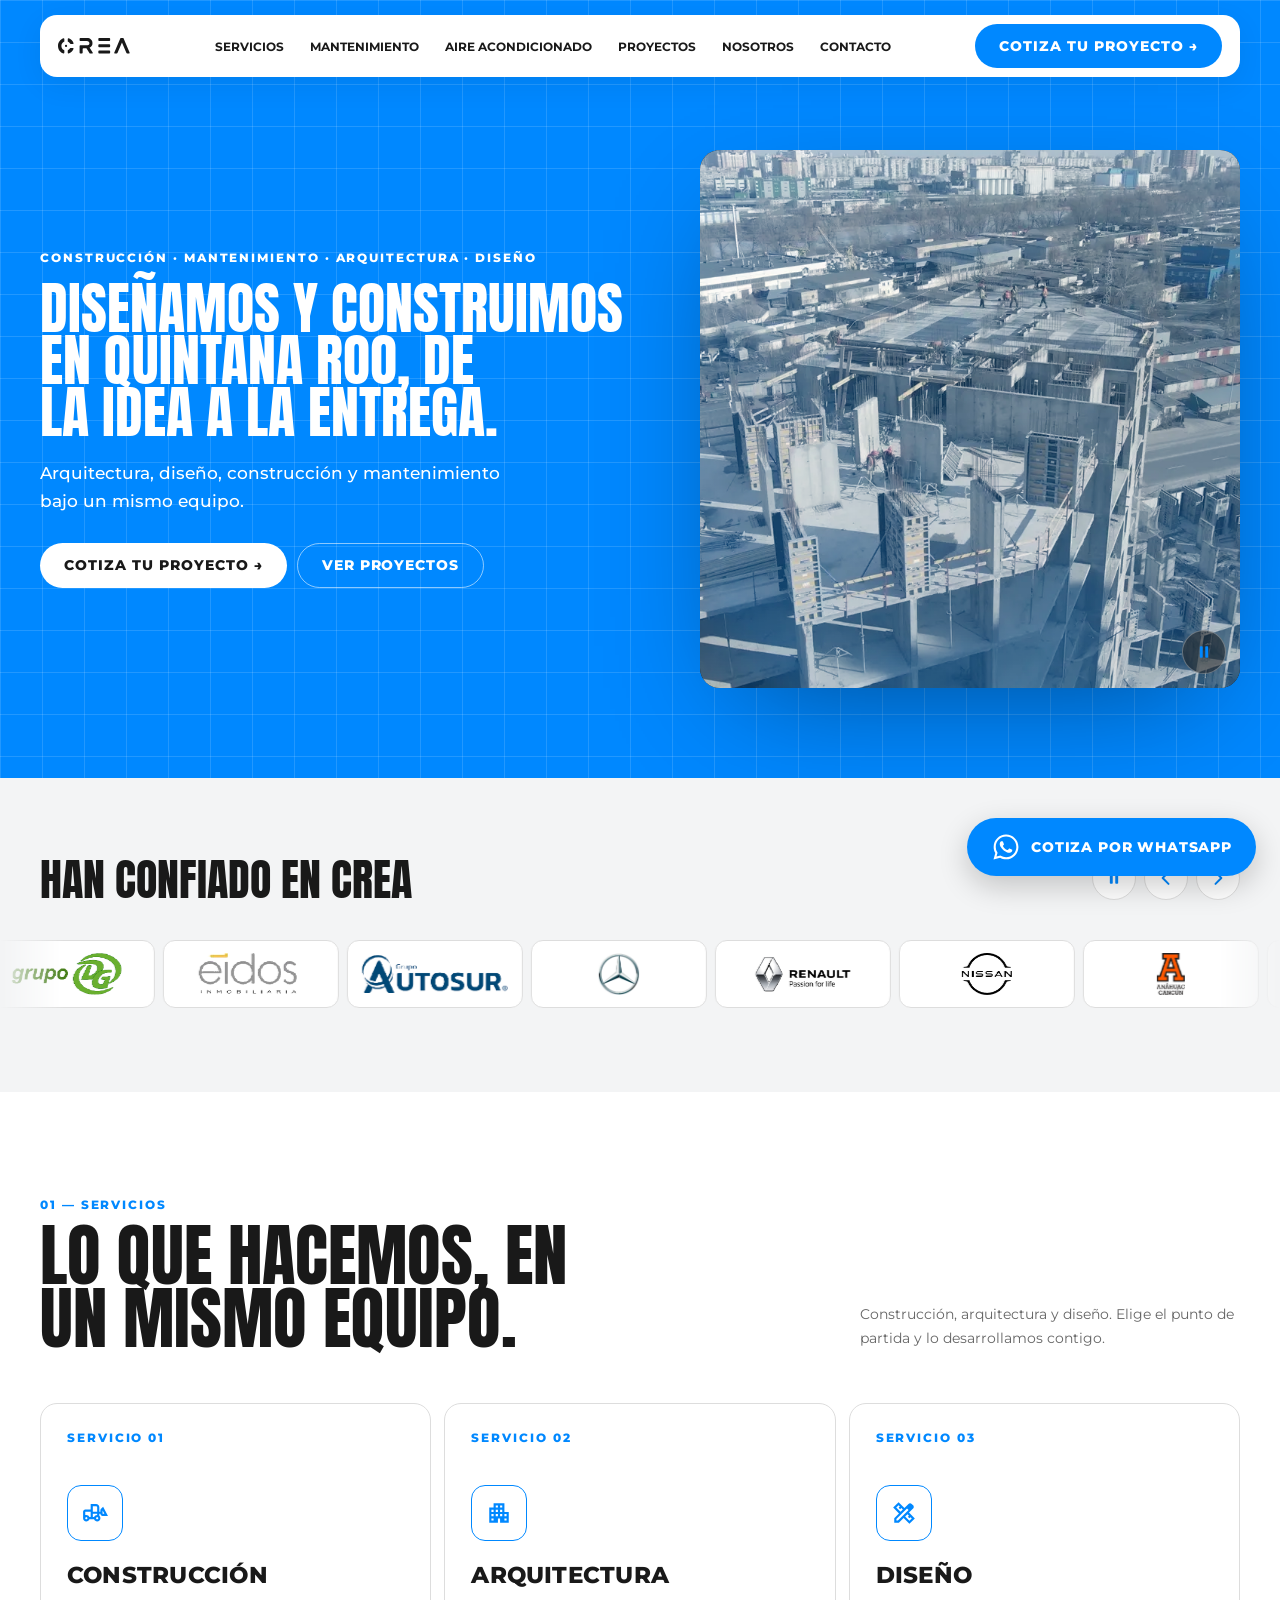
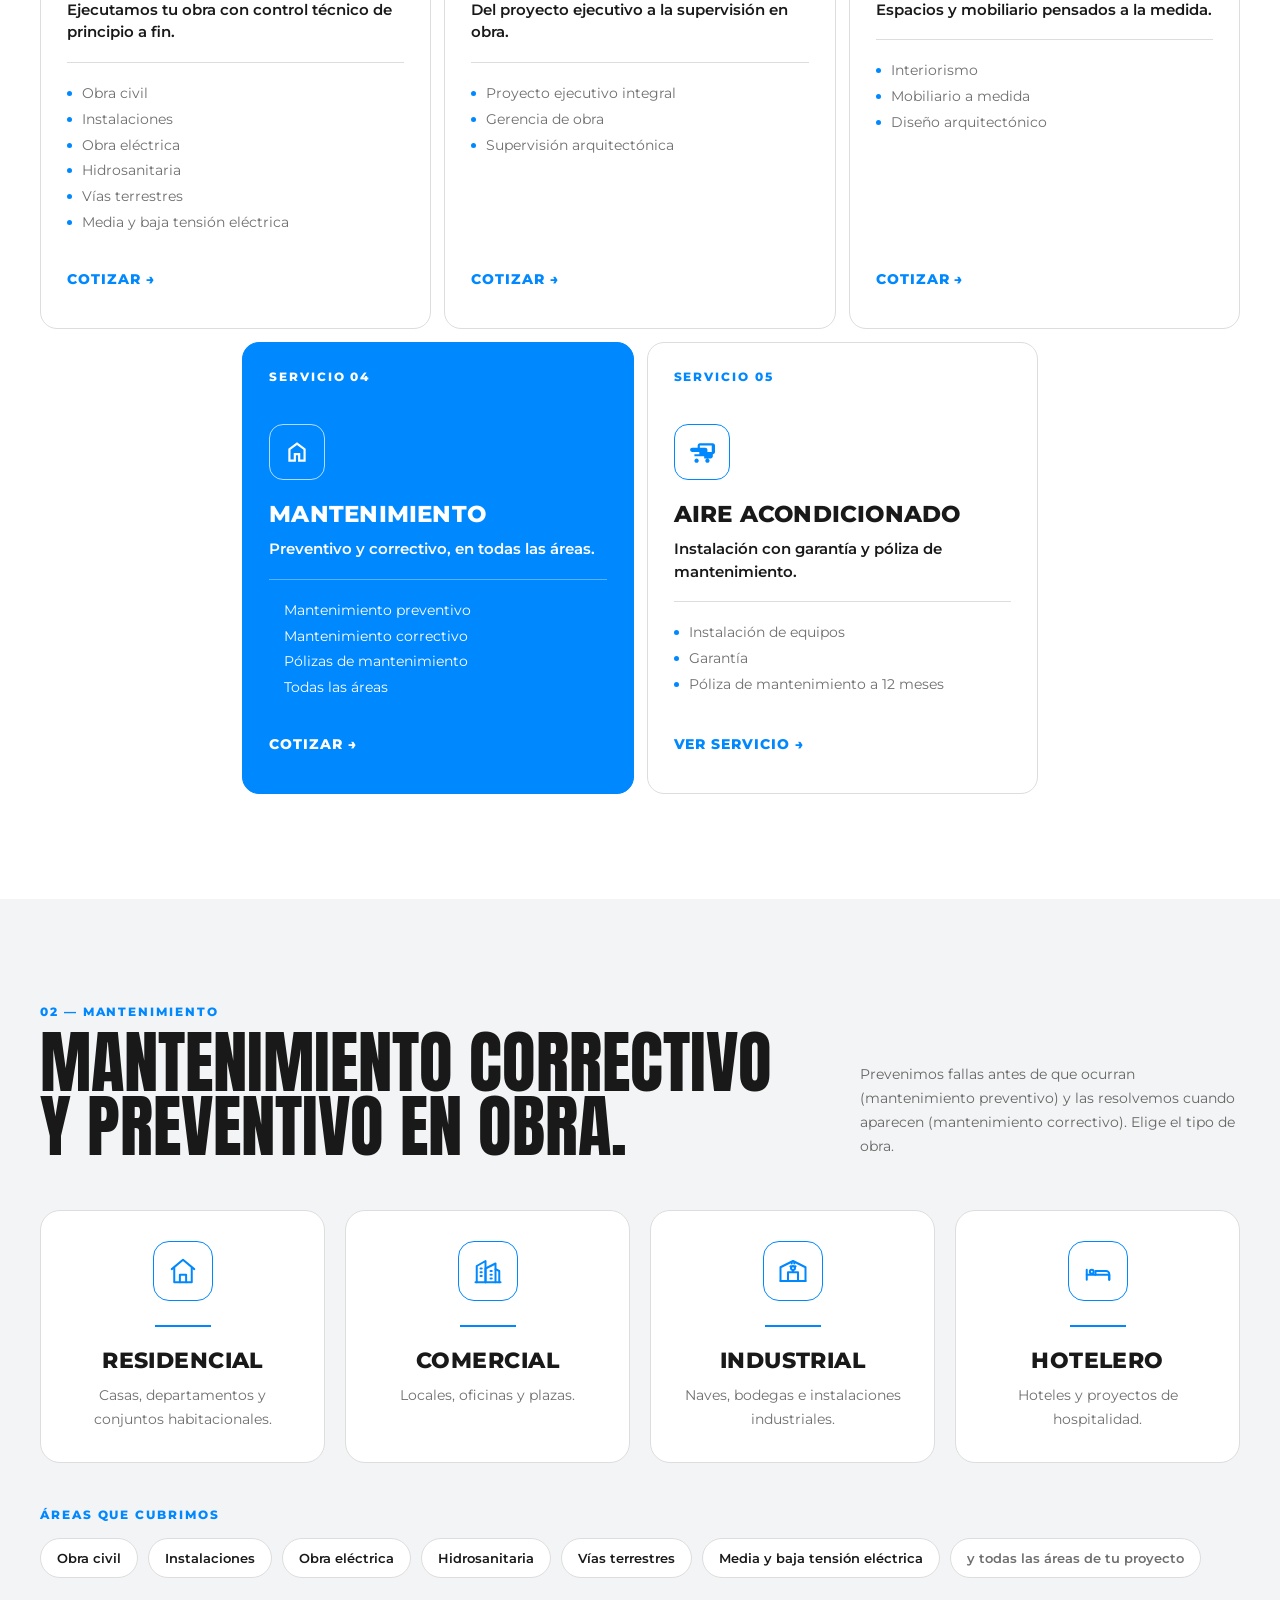
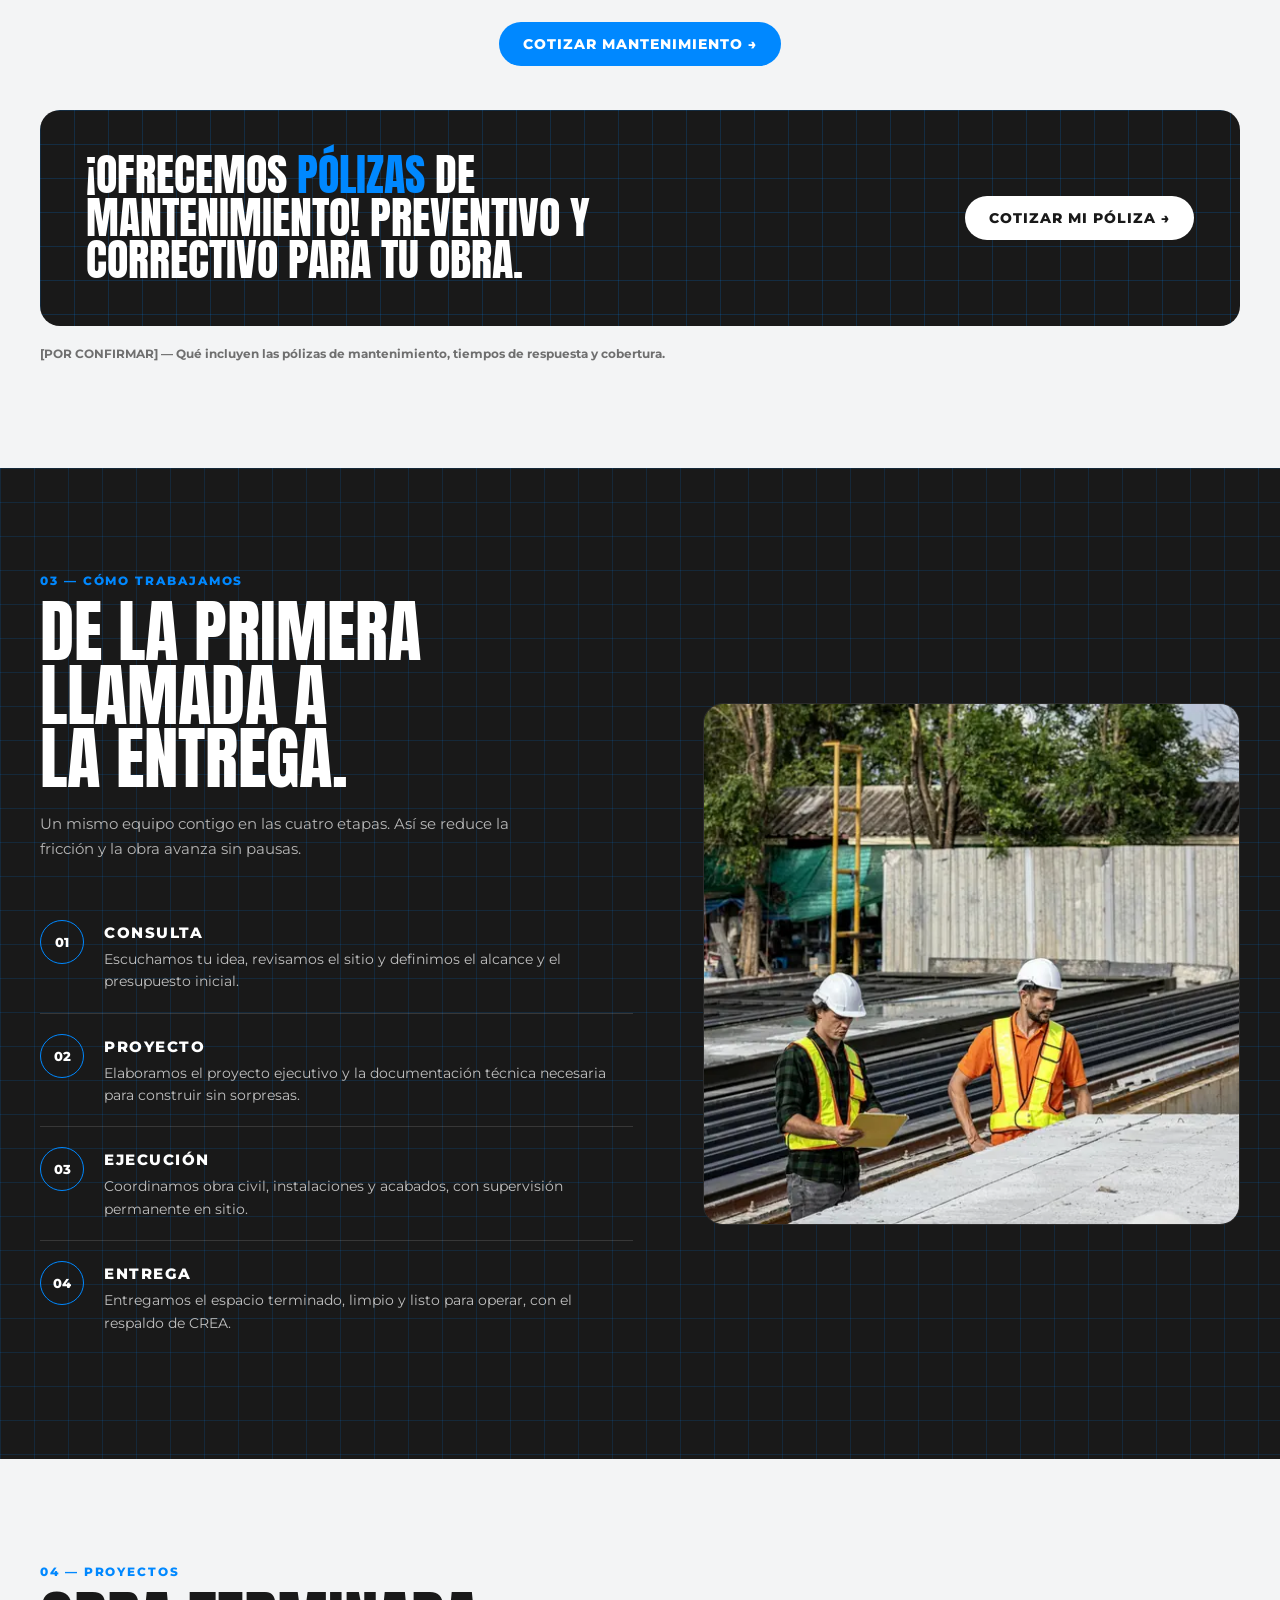
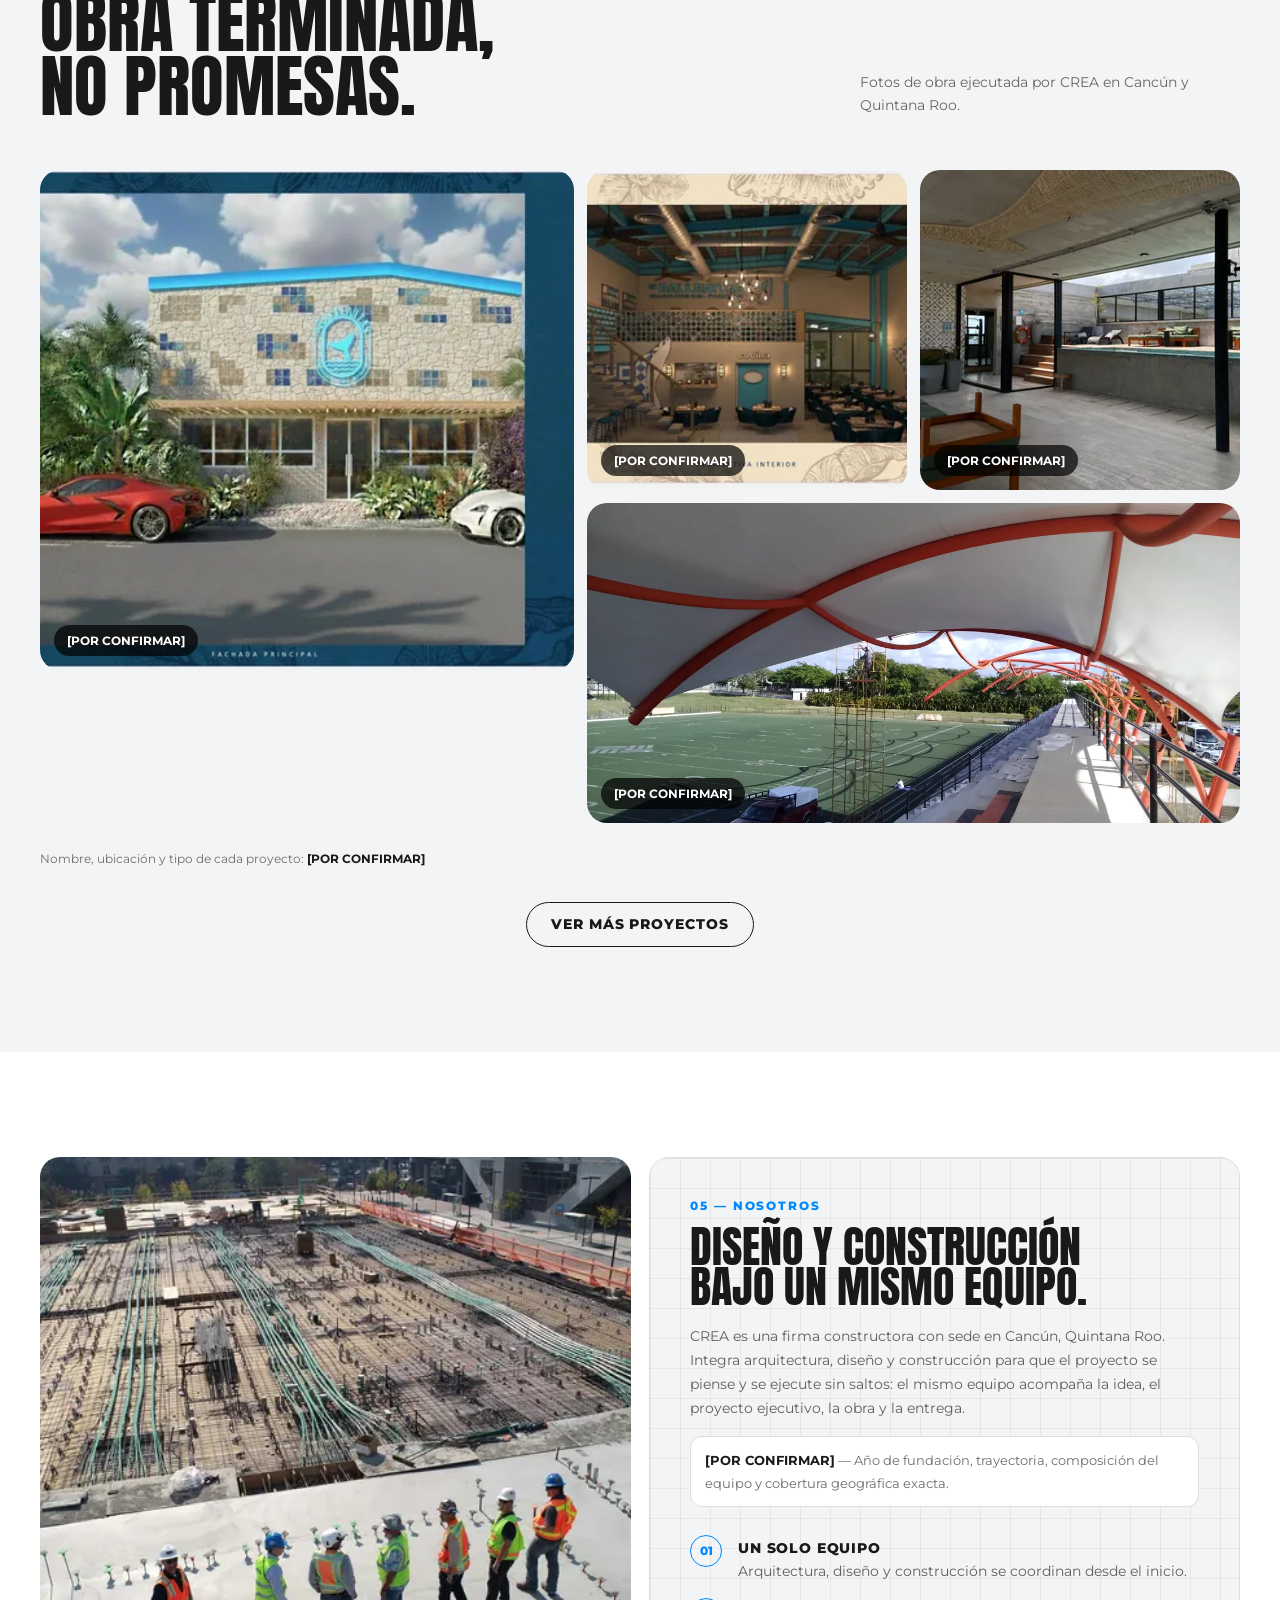
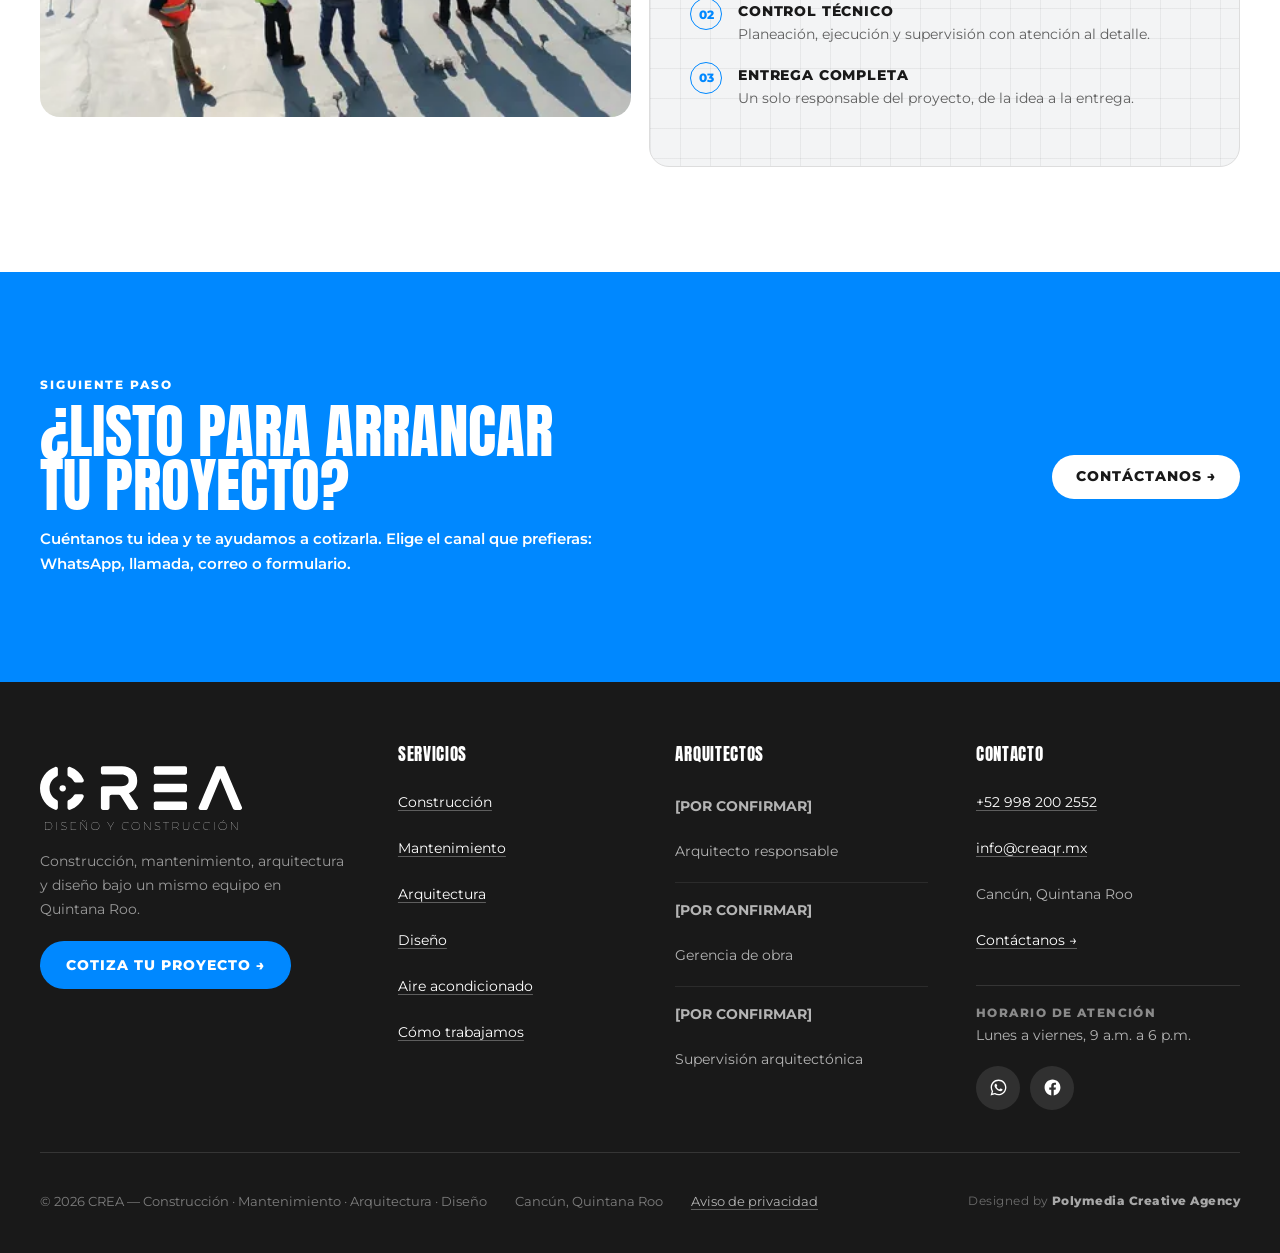
==== commit eff5b42c: "fix: accesibilidad y detalles de UI (skip link, safe-area, overscroll)" ====
--- a/index.html
+++ b/index.html
@@ -110,7 +110,7 @@
           <a class="btn hero-link" href="#proyectos">Ver proyectos</a>
         </div>
       </div>
-      <div class="hero-media" aria-label="Secuencia de obra en construcción">
+      <div class="hero-media" role="group" aria-label="Secuencia de obra en construcción">
         <video
           class="hero-video"
           playsinline
--- a/css/styles.css
+++ b/css/styles.css
@@ -87,6 +87,7 @@
   text-transform: uppercase;
   font-weight: 400;
   line-height: .92;
+  text-wrap: balance;
 }
 
 .eyebrow {
@@ -734,13 +735,20 @@
   line-height: 1.6;
 }
 
+.cards {
+  display: grid;
+  grid-template-columns: repeat(3, 1fr);
+  gap: 13px;
+}
+
+/* 5 tarjetas: 3 arriba y 2 abajo, centradas. Va despues de .cards para que
+   su columnas ganen (misma especificidad). */
 .services-grid {
   display: grid;
   grid-template-columns: repeat(6, 1fr);
   gap: 13px;
 }
 
-/* 5 tarjetas: 3 arriba y 2 abajo, centradas. */
 .services-grid > .card {
   grid-column: span 2;
 }
@@ -751,12 +759,6 @@
 
 .services-grid > .card:nth-child(5) {
   grid-column: 4 / span 2;
-}
-
-.cards {
-  display: grid;
-  grid-template-columns: repeat(3, 1fr);
-  gap: 13px;
 }
 
 .card {
@@ -1742,7 +1744,7 @@
   z-index: 40;
   left: 12px;
   right: 12px;
-  bottom: 12px;
+  bottom: calc(12px + env(safe-area-inset-bottom, 0px));
   min-height: 54px;
   align-items: center;
   justify-content: center;
@@ -1762,7 +1764,7 @@
   position: fixed;
   z-index: 40;
   right: 24px;
-  bottom: 24px;
+  bottom: calc(24px + env(safe-area-inset-bottom, 0px));
   display: none;
   align-items: center;
   gap: 10px;
@@ -1790,6 +1792,7 @@
   z-index: 60;
   display: grid;
   place-items: center;
+  overscroll-behavior: contain;
 }
 
 .lightbox[hidden] {
@@ -1910,6 +1913,16 @@
   .sectores-grid {
     grid-template-columns: repeat(2, 1fr);
   }
+
+  .services-grid {
+    grid-template-columns: repeat(2, 1fr);
+  }
+
+  .services-grid > .card,
+  .services-grid > .card:nth-child(4),
+  .services-grid > .card:nth-child(5) {
+    grid-column: auto;
+  }
 }
 
 @media (max-width: 800px) {
@@ -2059,6 +2072,12 @@
     grid-template-columns: 1fr;
   }
 
+  .services-grid > .card,
+  .services-grid > .card:nth-child(4),
+  .services-grid > .card:nth-child(5) {
+    grid-column: auto;
+  }
+
   .sectores-grid {
     gap: 16px;
     margin-bottom: 34px;
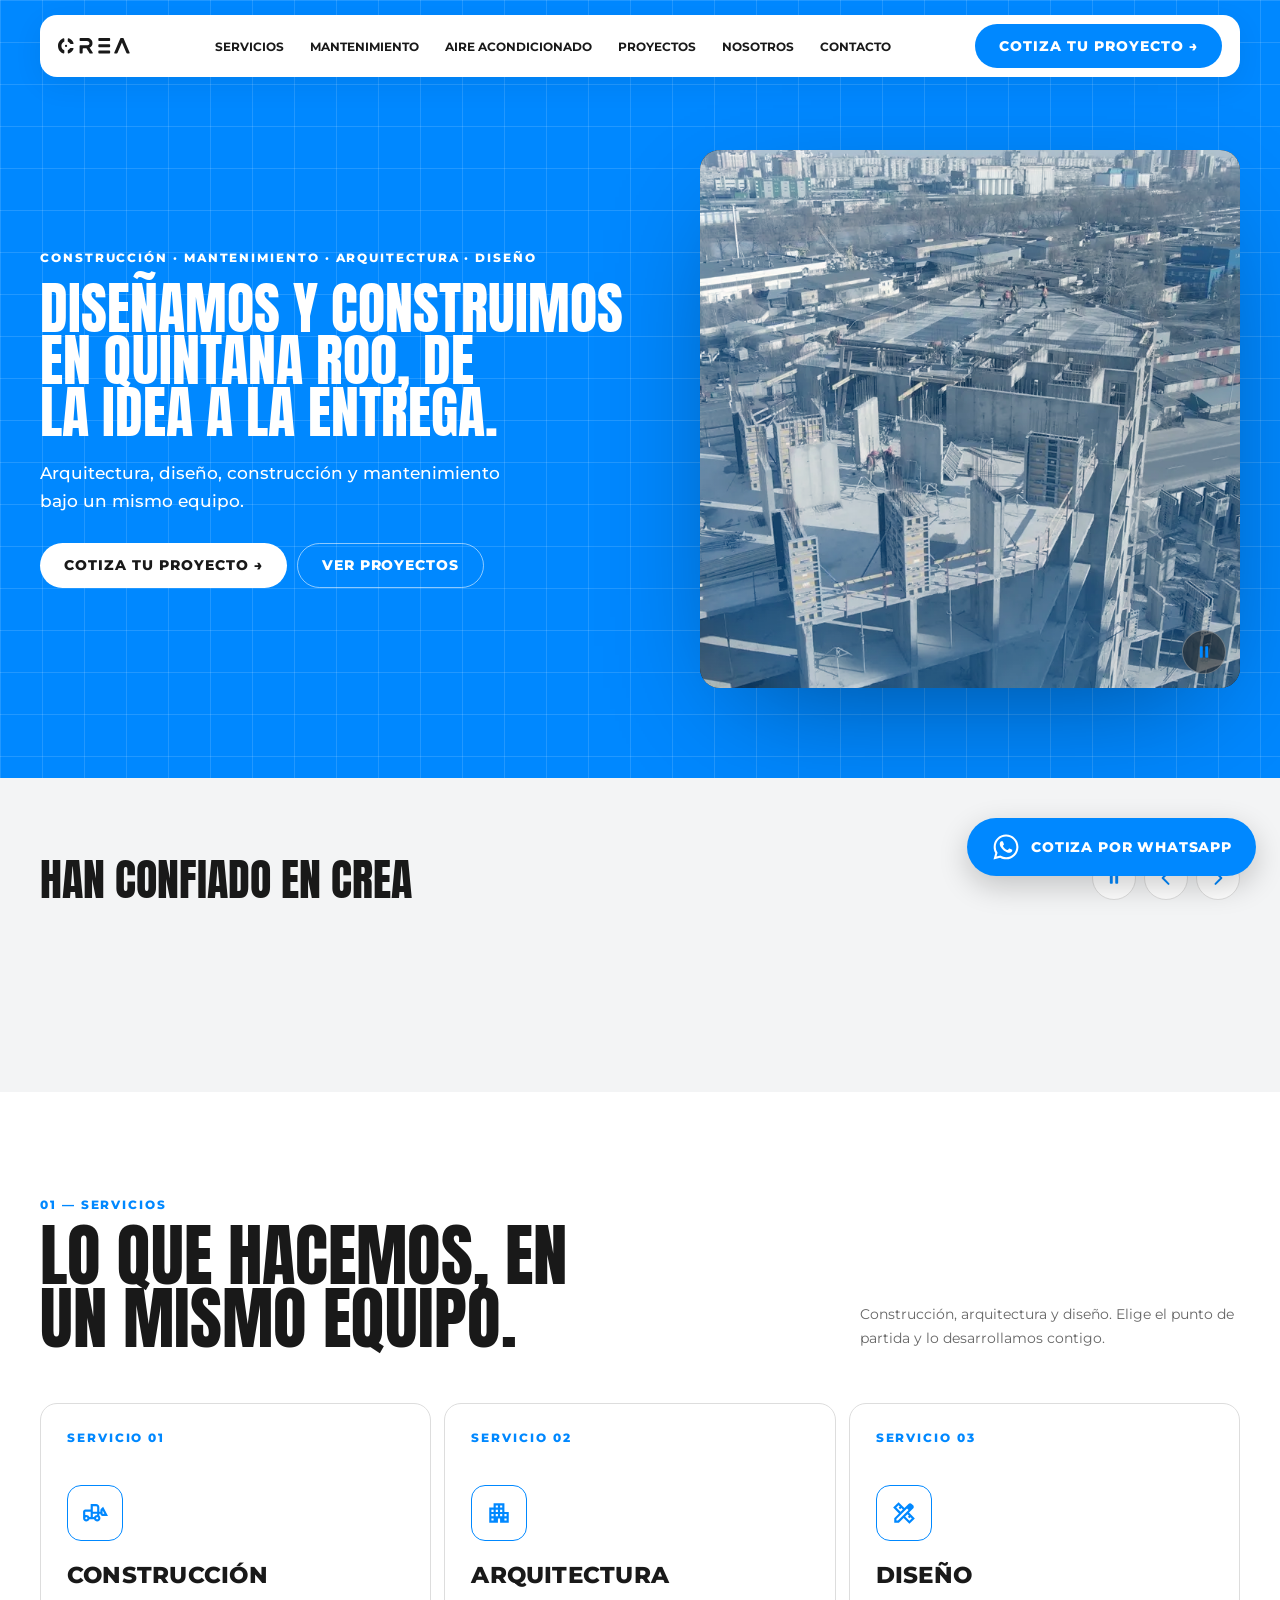
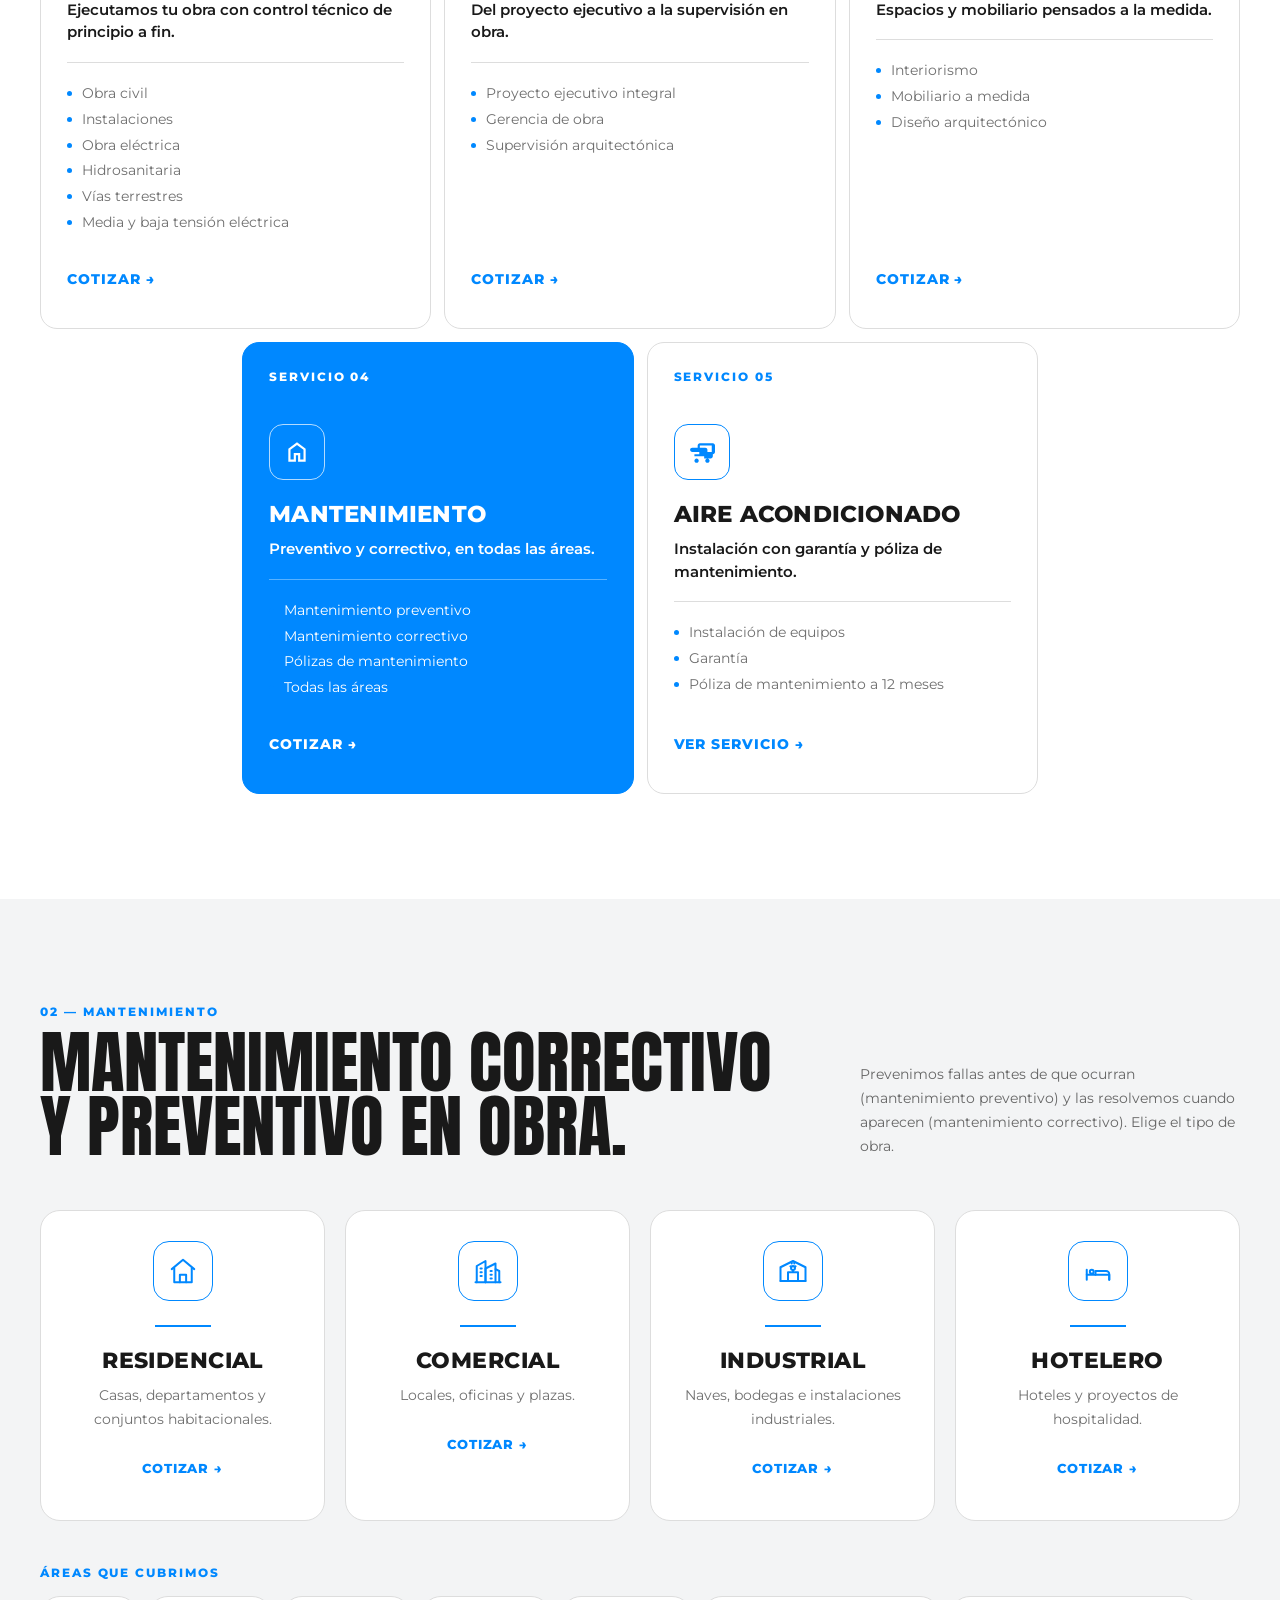
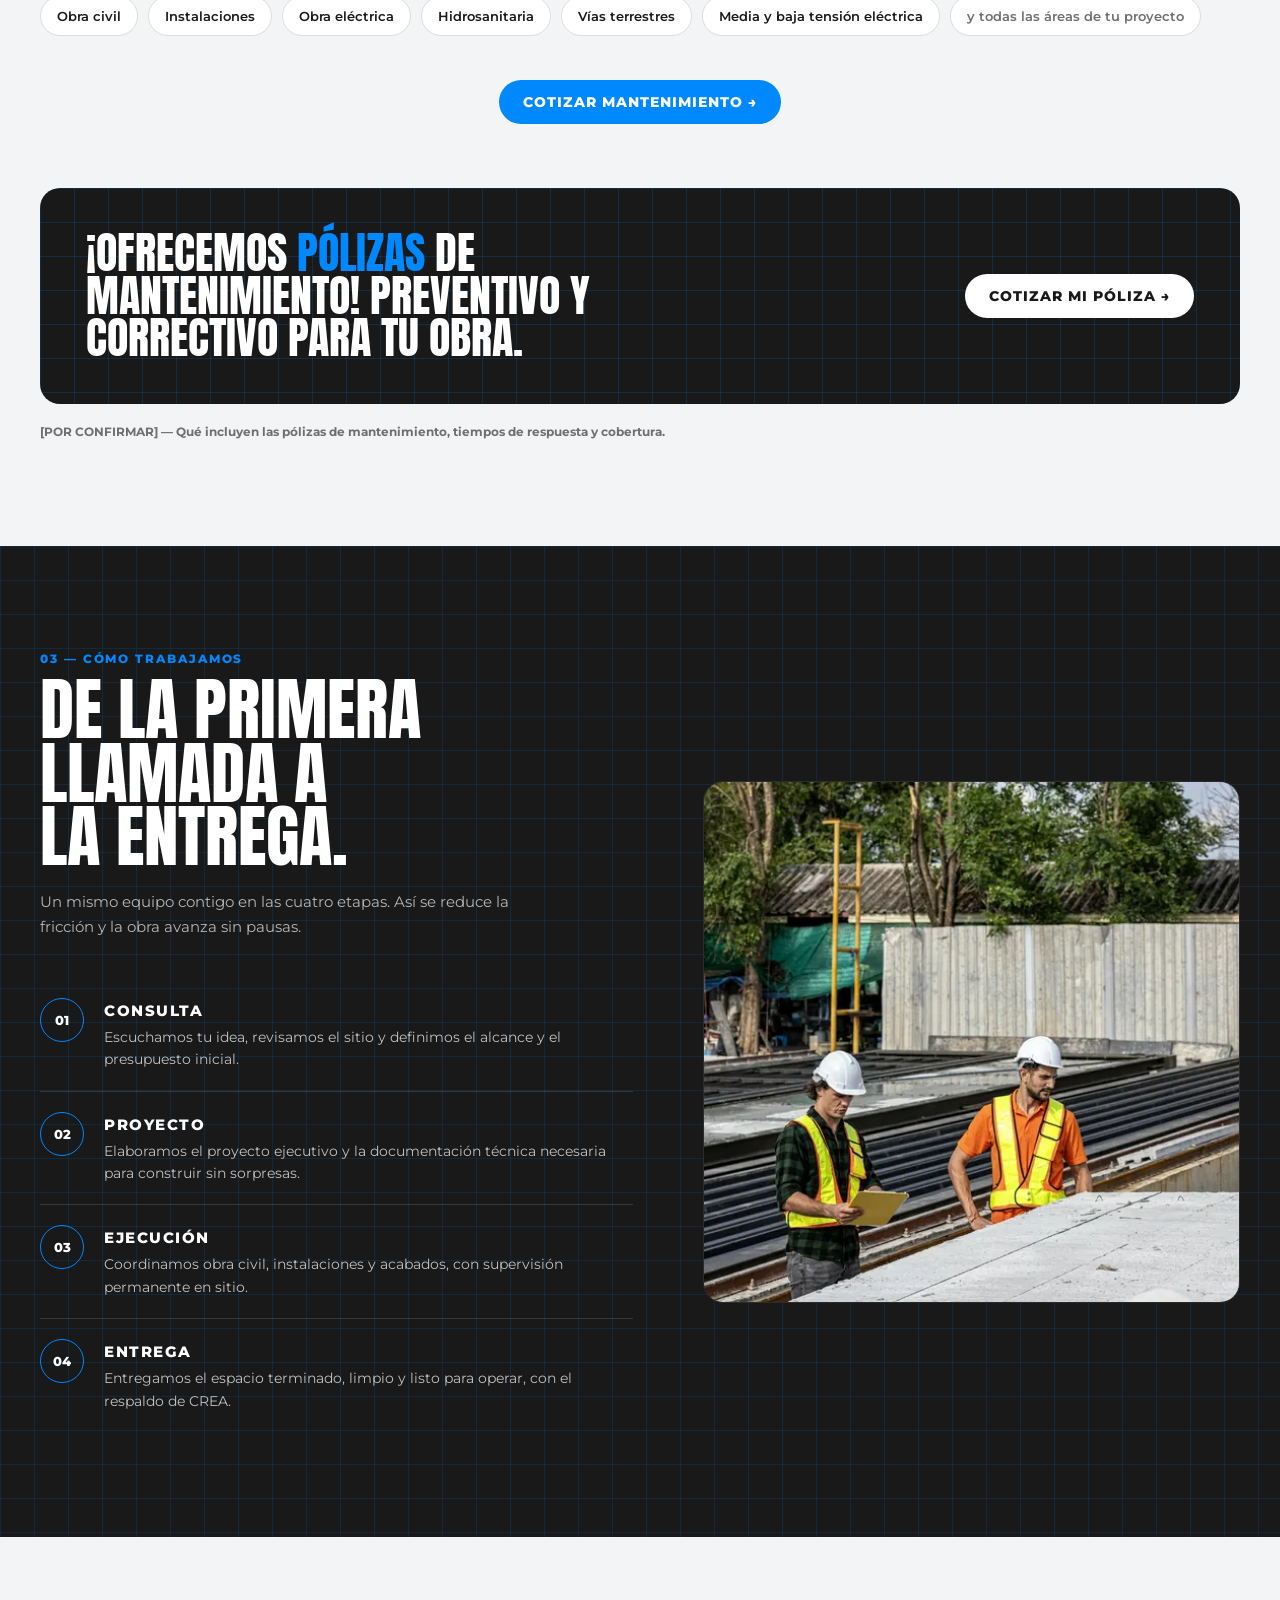
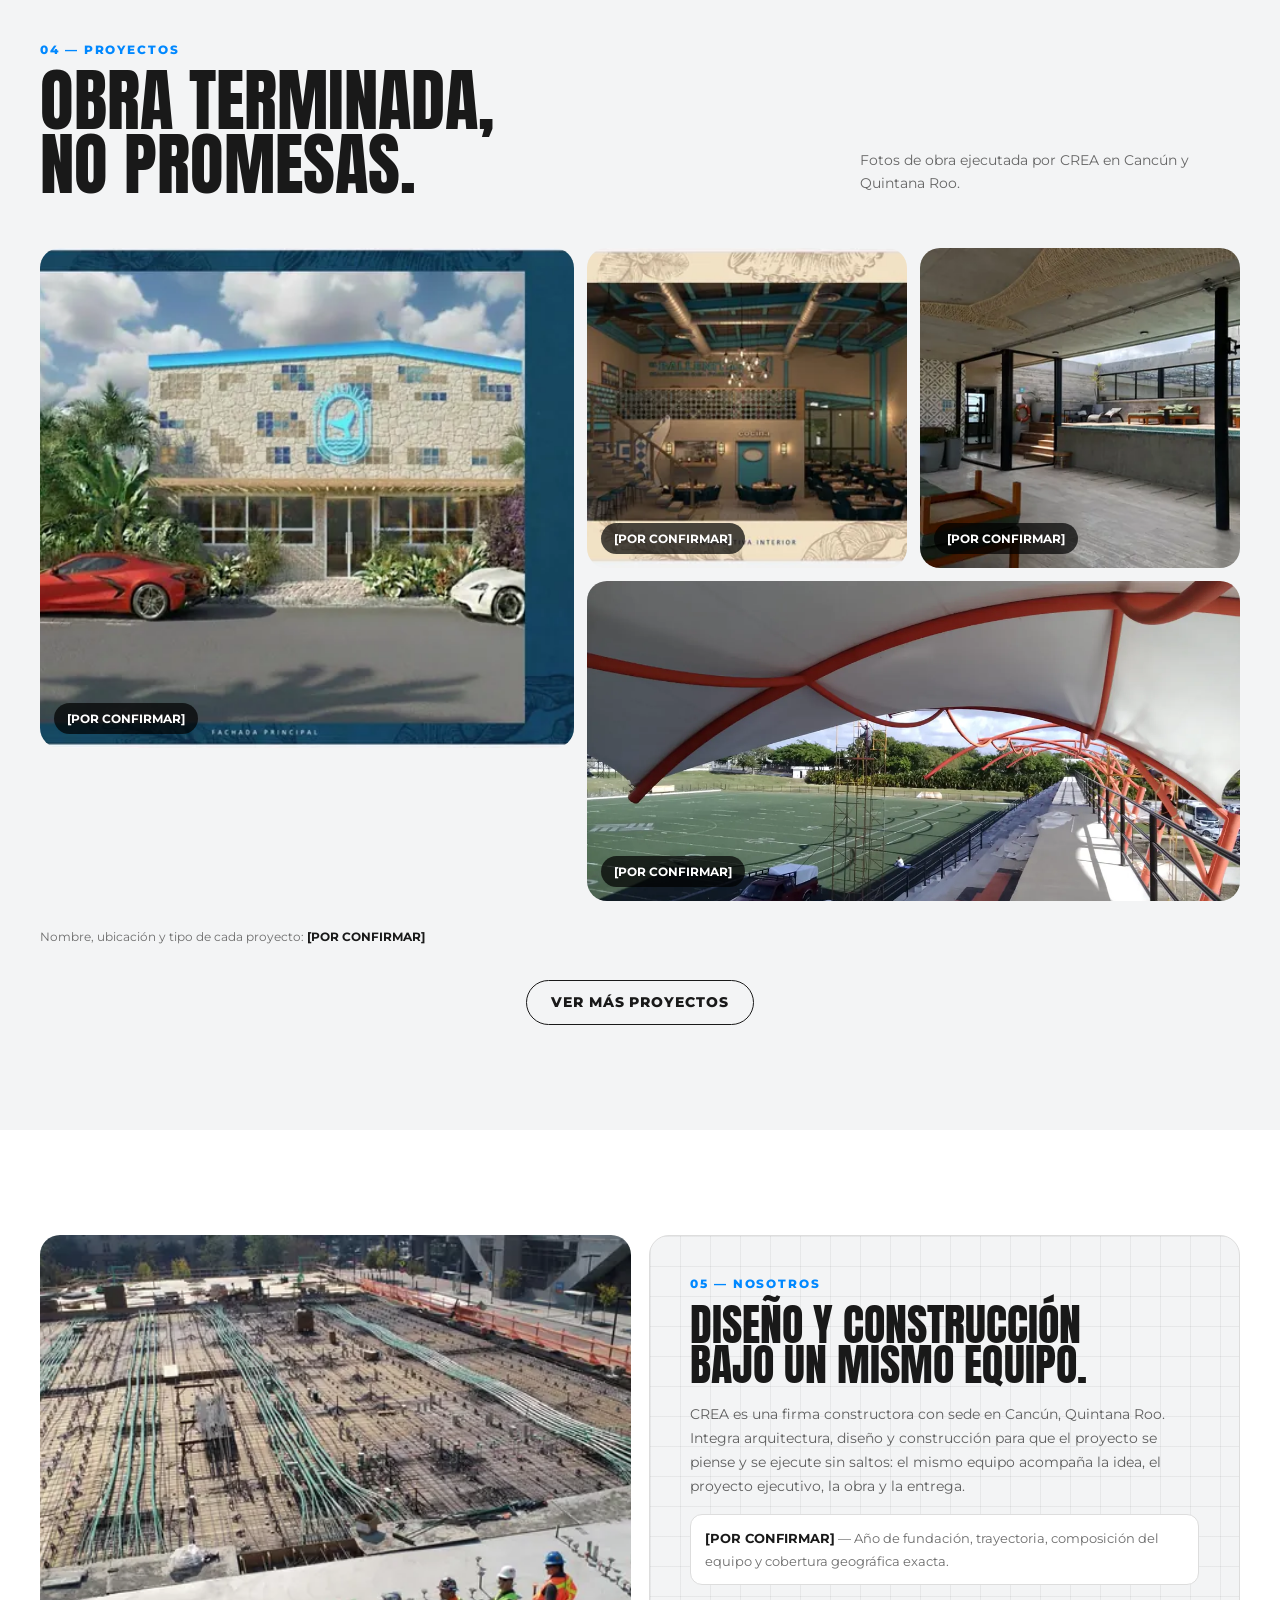
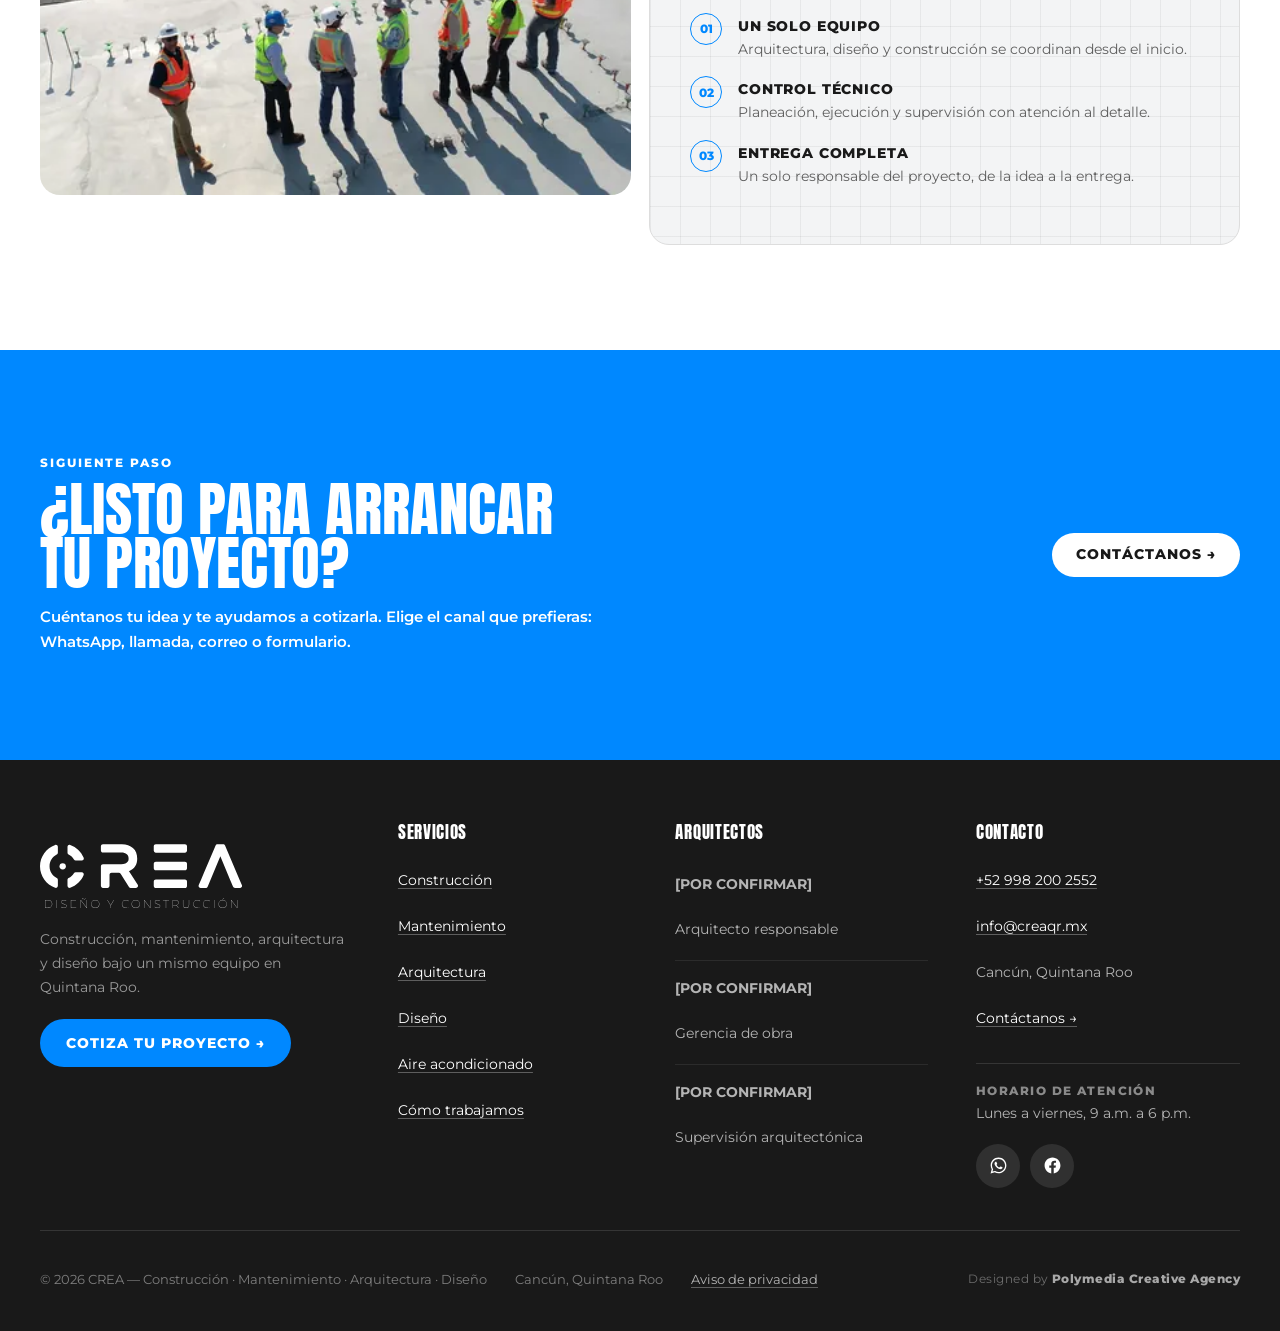
==== commit d6efcfb9: "feat: reducir friccion del embudo de conversion - Contacto: hero compacto y h2 redundante solo para " ====
--- a/index.html
+++ b/index.html
@@ -310,41 +310,45 @@
       </div>
 
       <div class="sectores-grid">
-        <article class="sector-card">
+        <a class="sector-card" href="contacto/?servicio=mantenimiento&sector=residencial" data-track="cta_ir_a_contacto" data-track-pos="sector-residencial">
           <div class="sector-icon" aria-hidden="true">
             <svg viewBox="0 0 24 24" fill="none" stroke="currentColor" stroke-width="1.6" stroke-linecap="round" stroke-linejoin="round" focusable="false"><path d="M3 10.5 12 3l9 7.5"/><path d="M5 9.5V21h14V9.5"/><path d="M9.5 21v-6h5v6"/></svg>
           </div>
           <div class="sector-line" aria-hidden="true"></div>
           <h3>Residencial</h3>
           <p>Casas, departamentos y conjuntos habitacionales.</p>
-        </article>
-
-        <article class="sector-card">
+          <span class="sector-cta">Cotizar →</span>
+        </a>
+
+        <a class="sector-card" href="contacto/?servicio=mantenimiento&sector=comercial" data-track="cta_ir_a_contacto" data-track-pos="sector-comercial">
           <div class="sector-icon" aria-hidden="true">
             <svg viewBox="0 0 24 24" fill="none" stroke="currentColor" stroke-width="1.6" stroke-linecap="round" stroke-linejoin="round" focusable="false"><path d="M3 21V8l7-4v17"/><path d="M10 21V10l8-4v15"/><path d="M21 21V12l-3-1.5"/><path d="M2 21h20"/><path d="M6 10h1M6 13h1M6 16h1M14 12h1M14 15h1M14 18h1"/></svg>
           </div>
           <div class="sector-line" aria-hidden="true"></div>
           <h3>Comercial</h3>
           <p>Locales, oficinas y plazas.</p>
-        </article>
-
-        <article class="sector-card">
+          <span class="sector-cta">Cotizar →</span>
+        </a>
+
+        <a class="sector-card" href="contacto/?servicio=mantenimiento&sector=industrial" data-track="cta_ir_a_contacto" data-track-pos="sector-industrial">
           <div class="sector-icon" aria-hidden="true">
             <svg viewBox="0 0 24 24" fill="none" stroke="currentColor" stroke-width="1.6" stroke-linecap="round" stroke-linejoin="round" focusable="false"><path d="M2 20V9l10-5 10 5v11"/><path d="M8 20v-7h8v7"/><path d="M2 20h20"/><circle cx="12" cy="9.5" r="1.6"/><path d="M11 4.7v1.2M13 4.7v1.2M12 11.1v1.2M9.9 8.2l.9.7M14.1 8.2l-.9.7"/></svg>
           </div>
           <div class="sector-line" aria-hidden="true"></div>
           <h3>Industrial</h3>
           <p>Naves, bodegas e instalaciones industriales.</p>
-        </article>
-
-        <article class="sector-card">
+          <span class="sector-cta">Cotizar →</span>
+        </a>
+
+        <a class="sector-card" href="contacto/?servicio=mantenimiento&sector=hotelero" data-track="cta_ir_a_contacto" data-track-pos="sector-hotelero">
           <div class="sector-icon" aria-hidden="true">
             <svg viewBox="0 0 24 24" fill="none" stroke="currentColor" stroke-width="1.6" stroke-linecap="round" stroke-linejoin="round" focusable="false"><path d="M3 19v-8"/><path d="M3 15h18v4"/><path d="M21 19v-4.5A2.5 2.5 0 0 0 18.5 12H10v3"/><circle cx="7" cy="12.5" r="1.5"/></svg>
           </div>
           <div class="sector-line" aria-hidden="true"></div>
           <h3>Hotelero</h3>
           <p>Hoteles y proyectos de hospitalidad.</p>
-        </article>
+          <span class="sector-cta">Cotizar →</span>
+        </a>
       </div>
 
       <div class="mantenimiento-areas">
@@ -361,12 +365,12 @@
       </div>
 
       <div class="sectores-cta">
-        <a class="btn blue" href="contacto/?servicio=mantenimiento" data-track="cta_ir_a_contacto" data-track-pos="mantenimiento_seccion_principal">Cotizar mantenimiento →</a>
+        <a class="btn blue" href="contacto/?servicio=mantenimiento" data-track="cta_ir_a_contacto mantenimiento_seccion_principal" data-track-pos="mantenimiento_seccion_principal">Cotizar mantenimiento →</a>
       </div>
 
       <div class="mantenimiento-banner">
         <p class="mantenimiento-banner-txt">¡Ofrecemos <span>pólizas</span> de mantenimiento! Preventivo y correctivo para tu obra.</p>
-        <a class="btn white" href="contacto/?servicio=mantenimiento&tipo=poliza" data-track="mantenimiento_banner" data-track-pos="mantenimiento_banner">Cotizar mi póliza →</a>
+        <a class="btn white" href="contacto/?servicio=mantenimiento&tipo=poliza" data-track="cta_ir_a_contacto mantenimiento_banner" data-track-pos="mantenimiento_banner">Cotizar mi póliza →</a>
       </div>
 
       <p class="mantenimiento-note"><strong>[POR CONFIRMAR] — Qué incluyen las pólizas de mantenimiento, tiempos de respuesta y cobertura.</strong></p>
--- a/css/styles.css
+++ b/css/styles.css
@@ -606,6 +606,25 @@
   border: 1px solid var(--line);
   border-radius: var(--r);
   padding: 30px;
+  transition: border-color .2s ease, transform .2s ease, box-shadow .2s ease;
+}
+
+.sector-card:hover {
+  border-color: var(--blue);
+  transform: translateY(-3px);
+  box-shadow: 0 18px 40px -24px rgba(0, 0, 0, .35);
+}
+
+.sector-cta {
+  display: inline-flex;
+  align-items: center;
+  min-height: 44px;
+  margin-top: 14px;
+  color: var(--blue);
+  font-size: 13px;
+  font-weight: 800;
+  text-transform: uppercase;
+  letter-spacing: .07em;
 }
 
 .sector-icon {
@@ -650,7 +669,7 @@
 .sectores-cta {
   display: flex;
   justify-content: center;
-  margin: 0 0 44px;
+  margin: 0 0 64px;
 }
 
 .mantenimiento-areas {
@@ -2426,17 +2445,17 @@
 
 .contacto-hero {
   background: #fff;
-  padding-bottom: 40px;
+  padding-bottom: 24px;
 }
 
 .contacto-hero .display {
-  font-size: clamp(46px, 7vw, 92px);
+  font-size: clamp(40px, 6vw, 76px);
   margin: 12px 0 0;
   max-width: 900px;
 }
 
 .contacto-lead {
-  margin: 18px 0 0;
+  margin: 14px 0 0;
   max-width: 520px;
   color: #666;
   font-size: 16px;
@@ -2463,7 +2482,7 @@
 
 .contacto-canales {
   background: var(--soft);
-  padding-top: 60px;
+  padding-top: 24px;
 }
 
 .contacto-h2 {
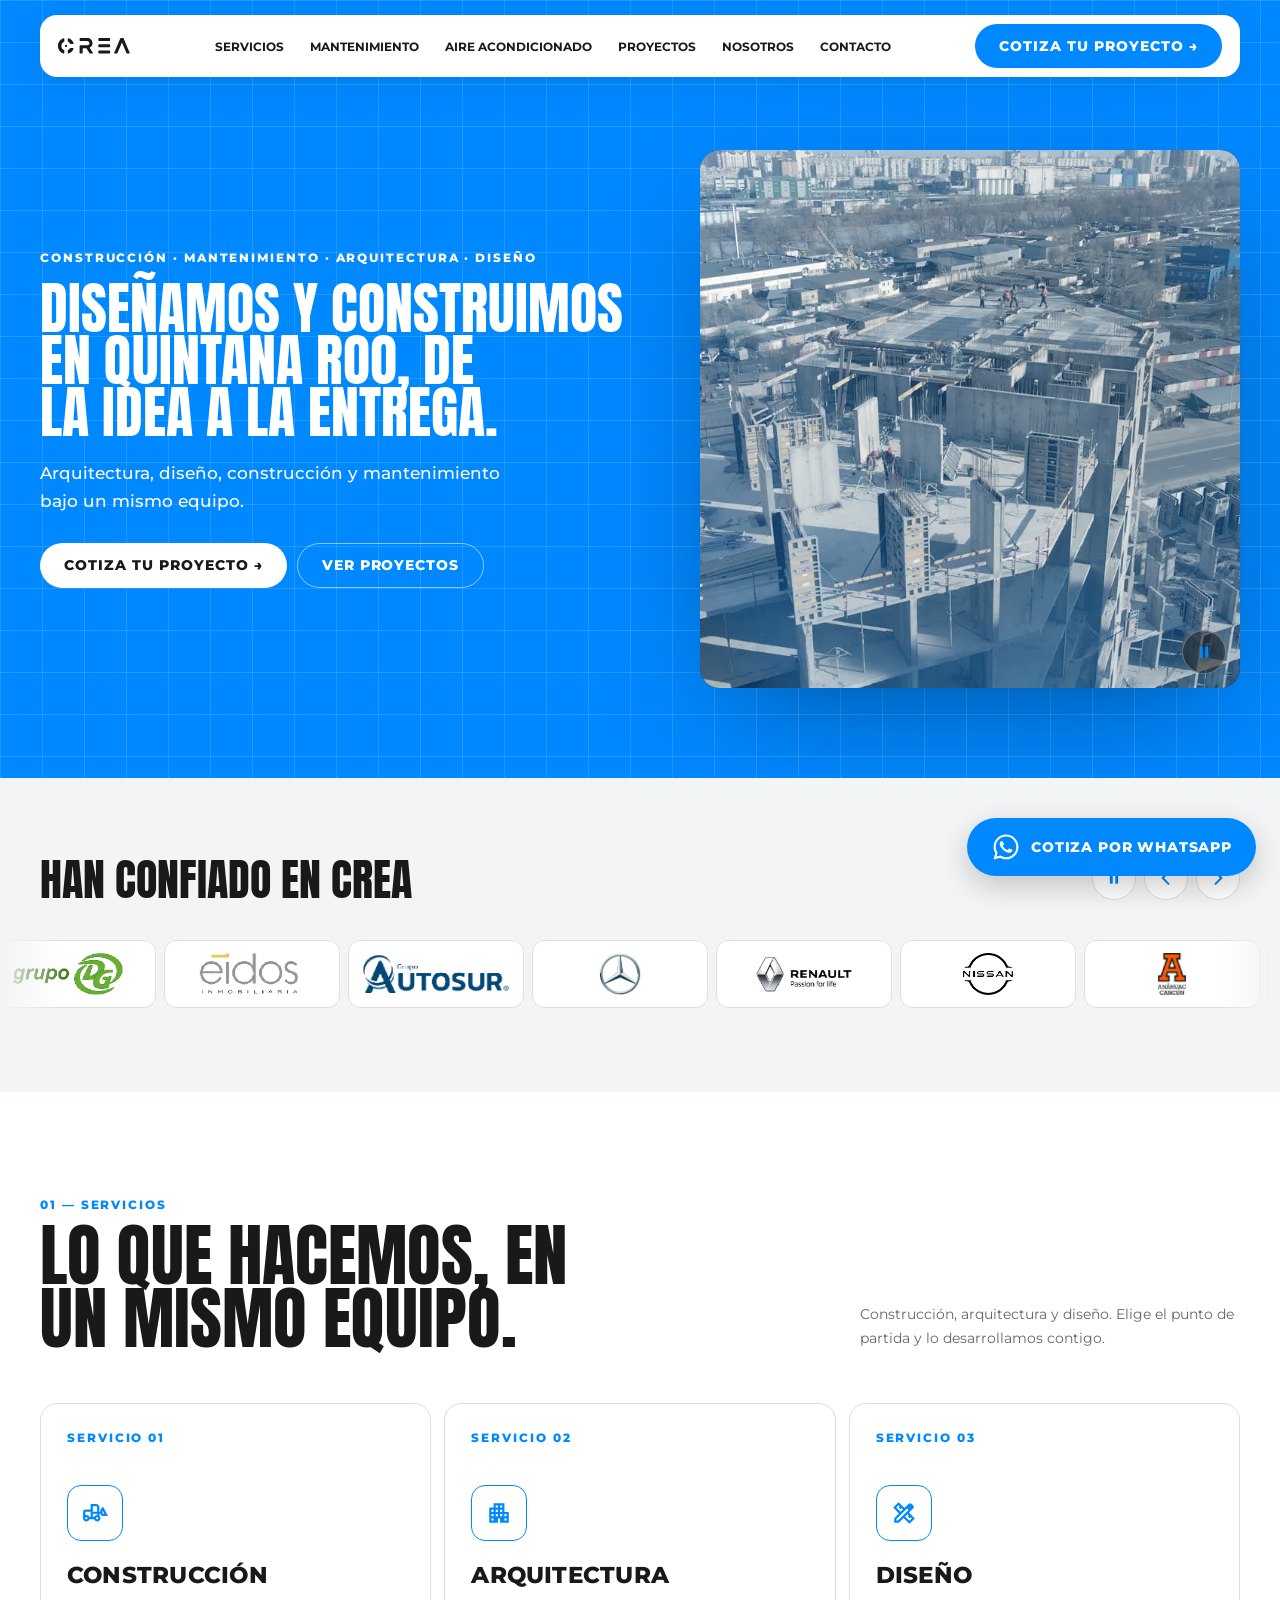
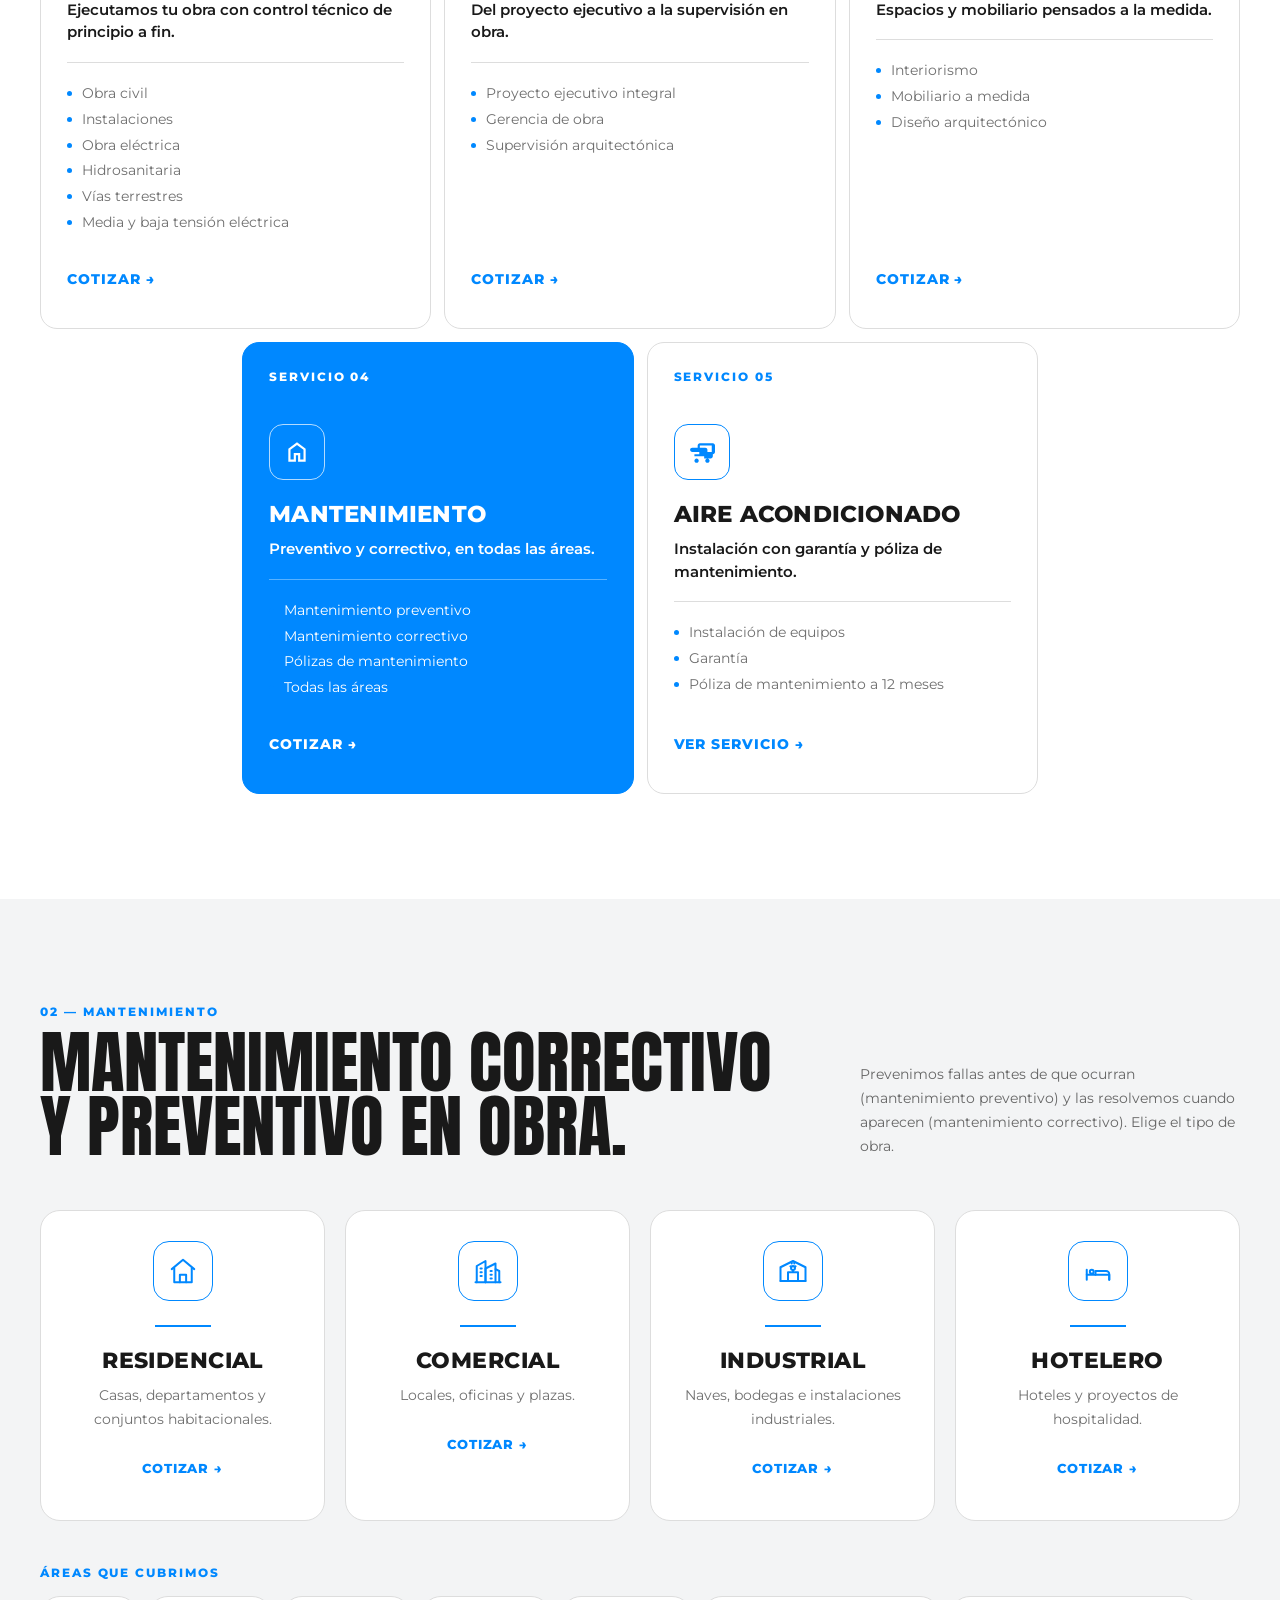
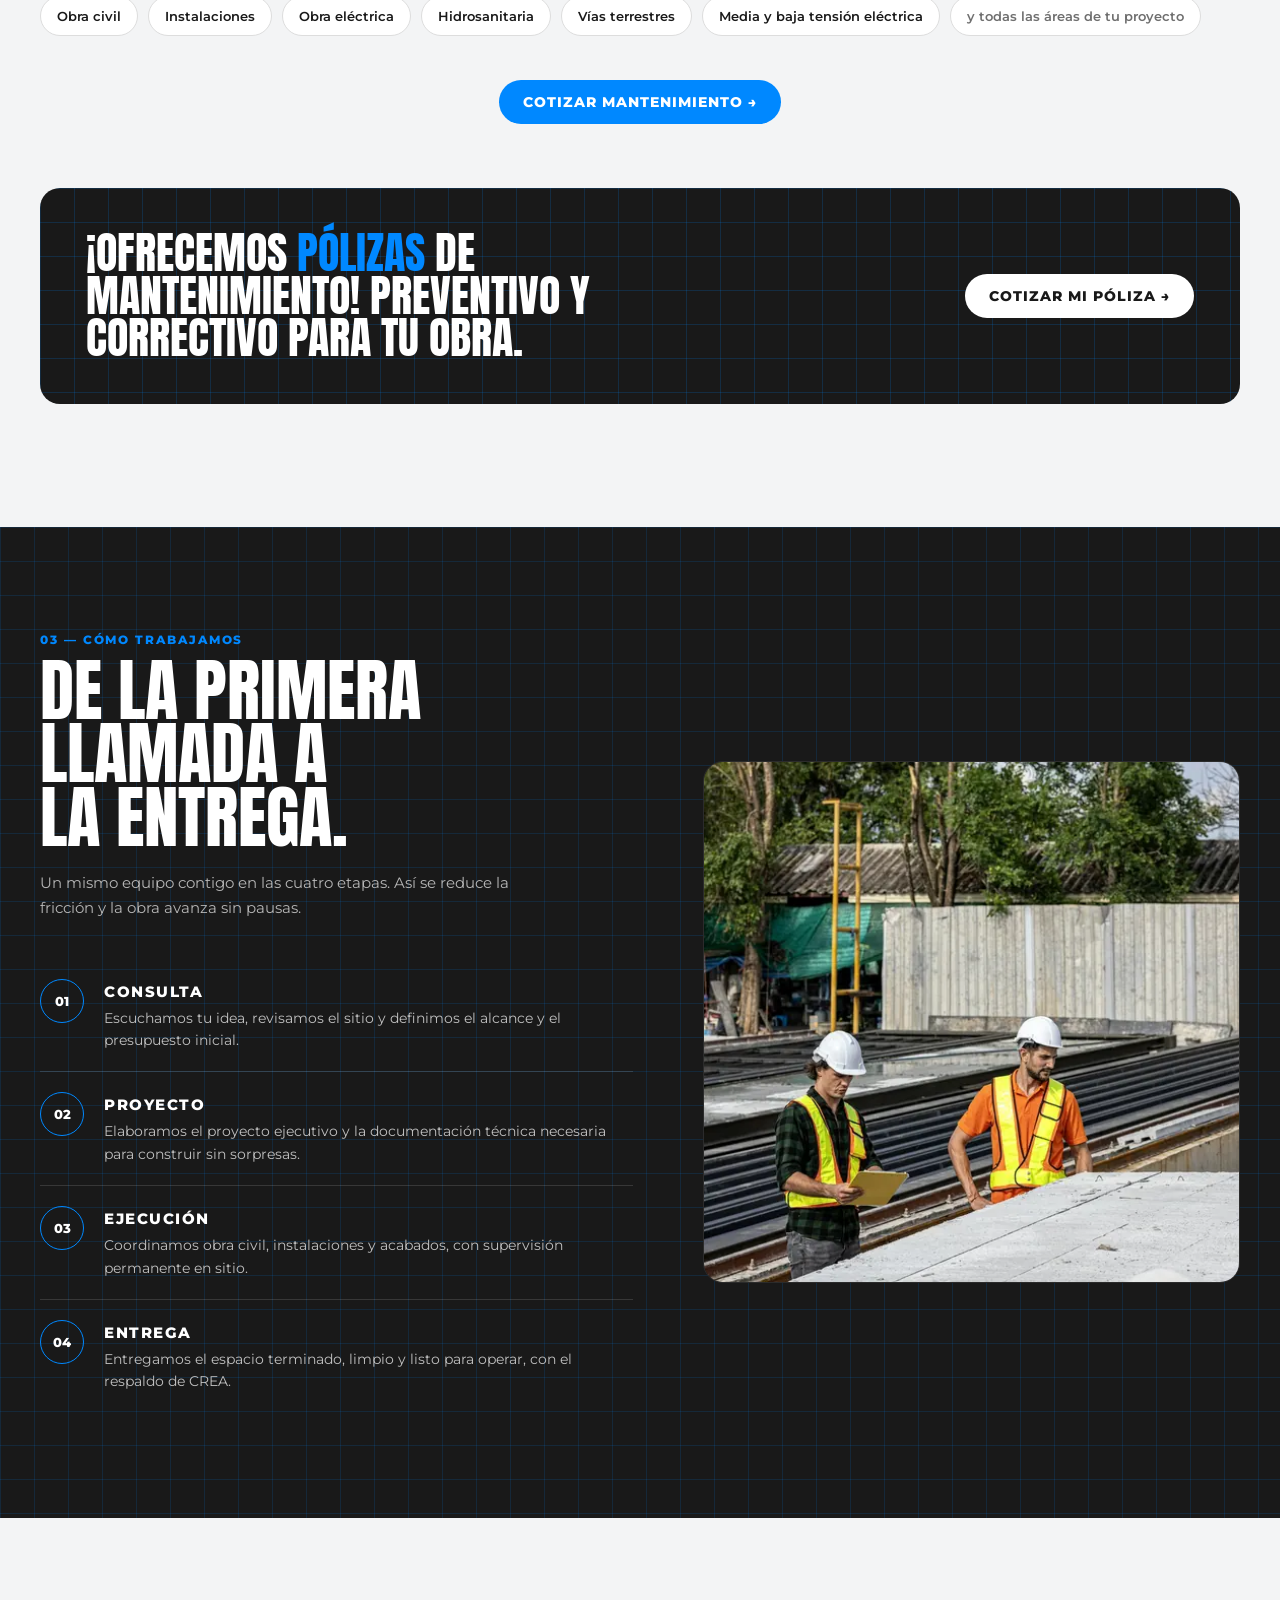
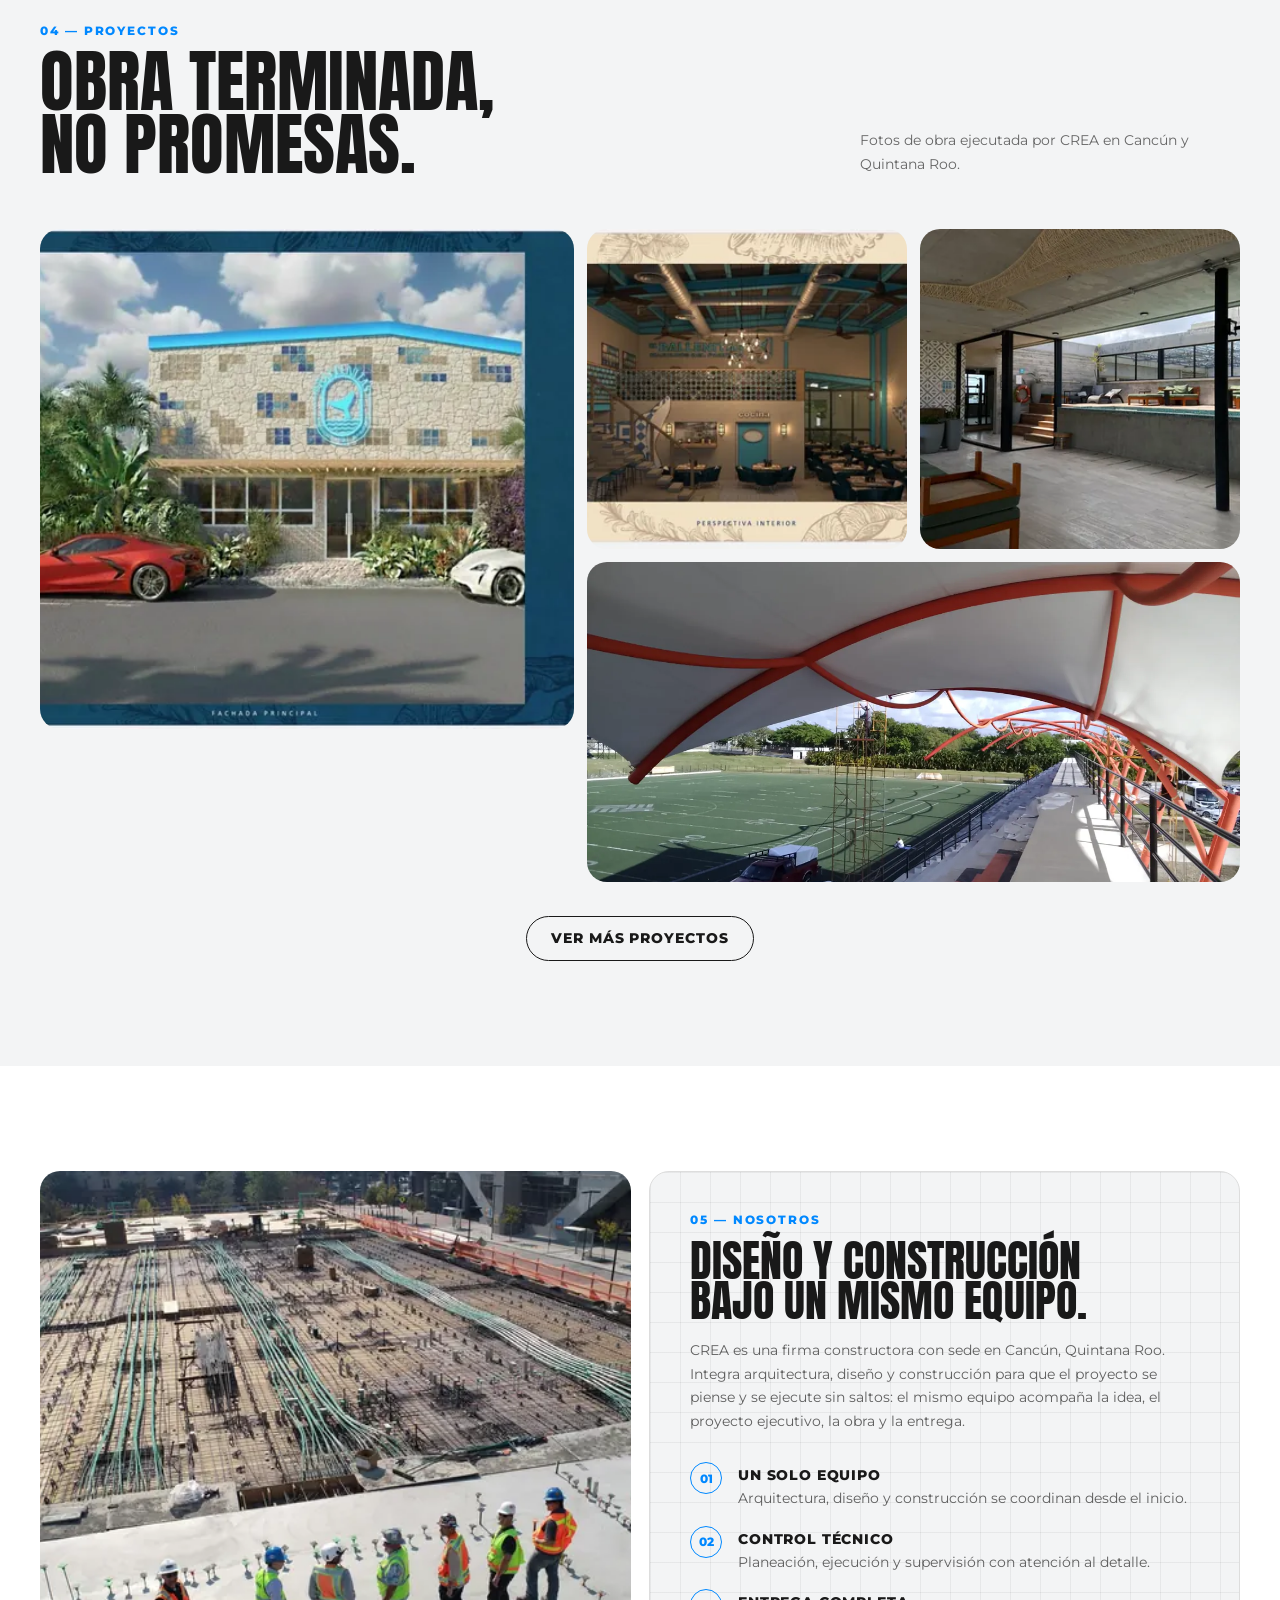
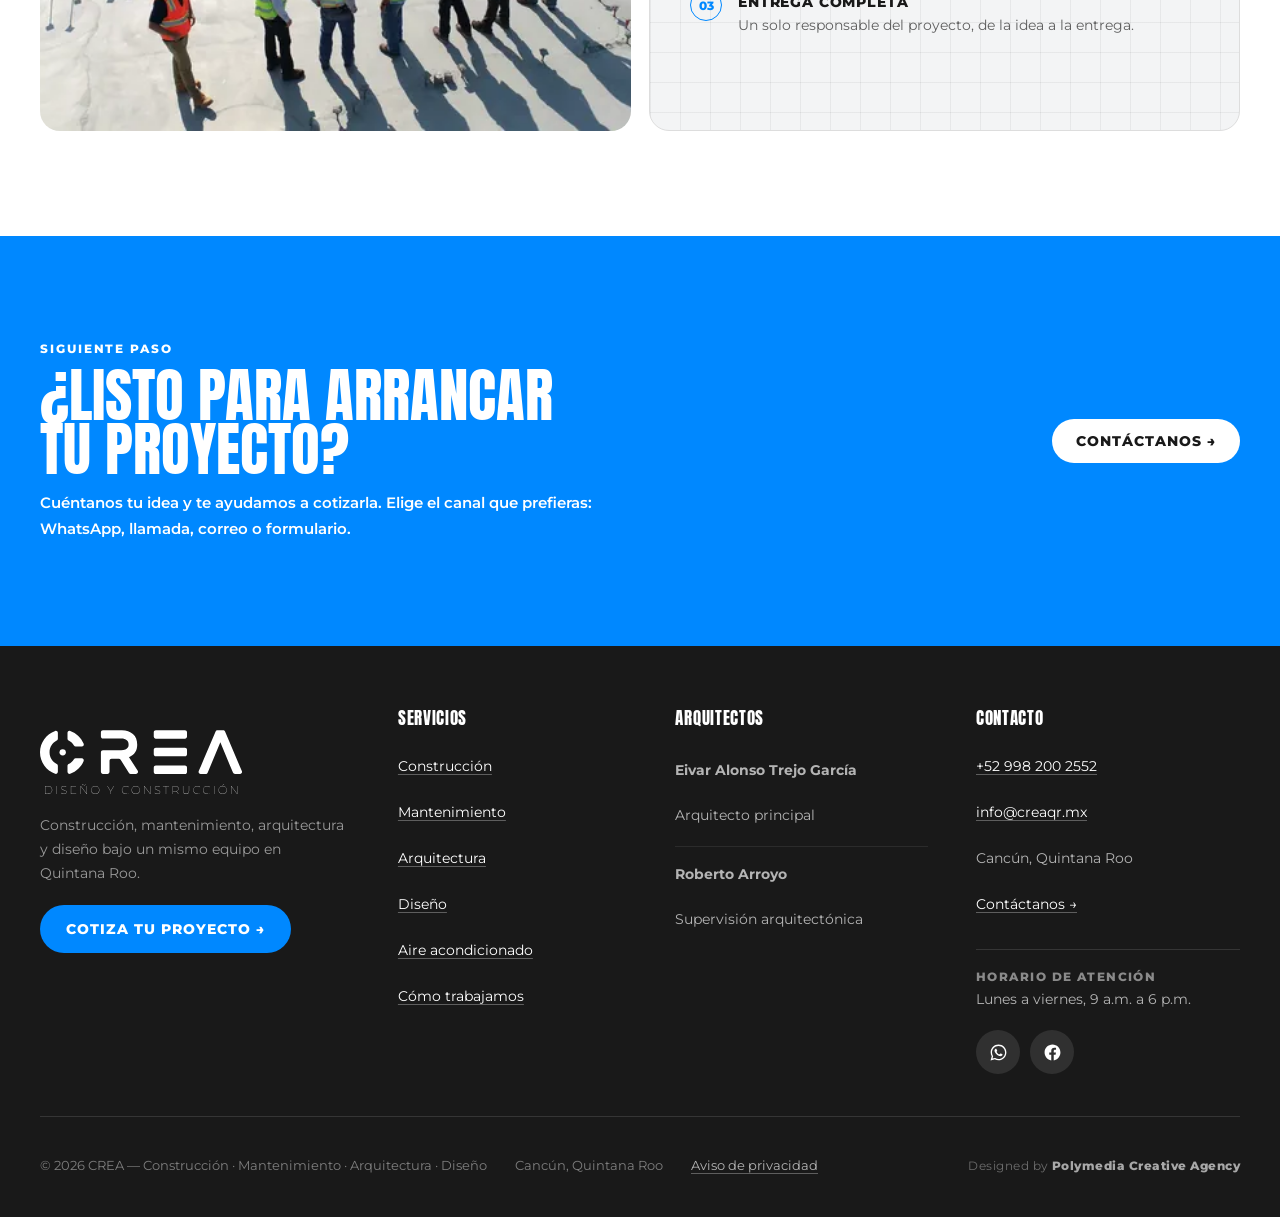
==== commit a4ec84bc: "fix: retirar placeholders visibles y dar prueba social real - Footer (3 paginas): Eivar Alonso Trejo" ====
--- a/index.html
+++ b/index.html
@@ -373,7 +373,7 @@
         <a class="btn white" href="contacto/?servicio=mantenimiento&tipo=poliza" data-track="cta_ir_a_contacto mantenimiento_banner" data-track-pos="mantenimiento_banner">Cotizar mi póliza →</a>
       </div>
 
-      <p class="mantenimiento-note"><strong>[POR CONFIRMAR] — Qué incluyen las pólizas de mantenimiento, tiempos de respuesta y cobertura.</strong></p>
+      <!-- Pendiente de CREA: qué incluyen las pólizas de mantenimiento, tiempos de respuesta y cobertura. -->
     </div>
   </section>
 
@@ -454,8 +454,7 @@
 
       <div class="projects projects--featured" id="proyectos-destacados"></div>
 
-      <p class="section-note">Nombre, ubicación y tipo de cada proyecto: <strong>[POR CONFIRMAR]</strong></p>
-
+      <!-- Pendiente de CREA: nombre, ubicación y tipo de cada proyecto. -->
       <div class="projects-toggle">
         <button type="button" class="btn white btn-outline" id="toggle-galeria" aria-expanded="false" aria-controls="proyectos-galeria">
           Ver más proyectos
@@ -484,7 +483,7 @@
           <div class="eyebrow">05 — Nosotros</div>
           <h2 class="display about-title" id="nosotros-titulo">Diseño y construcción bajo un mismo equipo.</h2>
           <p>CREA es una firma constructora con sede en Cancún, Quintana Roo. Integra arquitectura, diseño y construcción para que el proyecto se piense y se ejecute sin saltos: el mismo equipo acompaña la idea, el proyecto ejecutivo, la obra y la entrega.</p>
-          <p class="about-note"><strong>[POR CONFIRMAR]</strong> — Año de fundación, trayectoria, composición del equipo y cobertura geográfica exacta.</p>
+          <!-- Pendiente de CREA: año de fundación, trayectoria, composición del equipo y cobertura geográfica exacta. -->
 
           <div class="points">
             <div class="point">
@@ -559,9 +558,8 @@
       <nav class="foot-col" aria-labelledby="foot-arch">
         <h2 class="foot-h" id="foot-arch">Arquitectos</h2>
         <ul class="foot-list">
-          <li><span class="foot-name">[POR CONFIRMAR]</span><span class="foot-role">Arquitecto responsable</span></li>
-          <li><span class="foot-name">[POR CONFIRMAR]</span><span class="foot-role">Gerencia de obra</span></li>
-          <li><span class="foot-name">[POR CONFIRMAR]</span><span class="foot-role">Supervisión arquitectónica</span></li>
+          <li><span class="foot-name">Eivar Alonso Trejo García</span><span class="foot-role">Arquitecto principal</span></li>
+          <li><span class="foot-name">Roberto Arroyo</span><span class="foot-role">Supervisión arquitectónica</span></li>
         </ul>
       </nav>
 
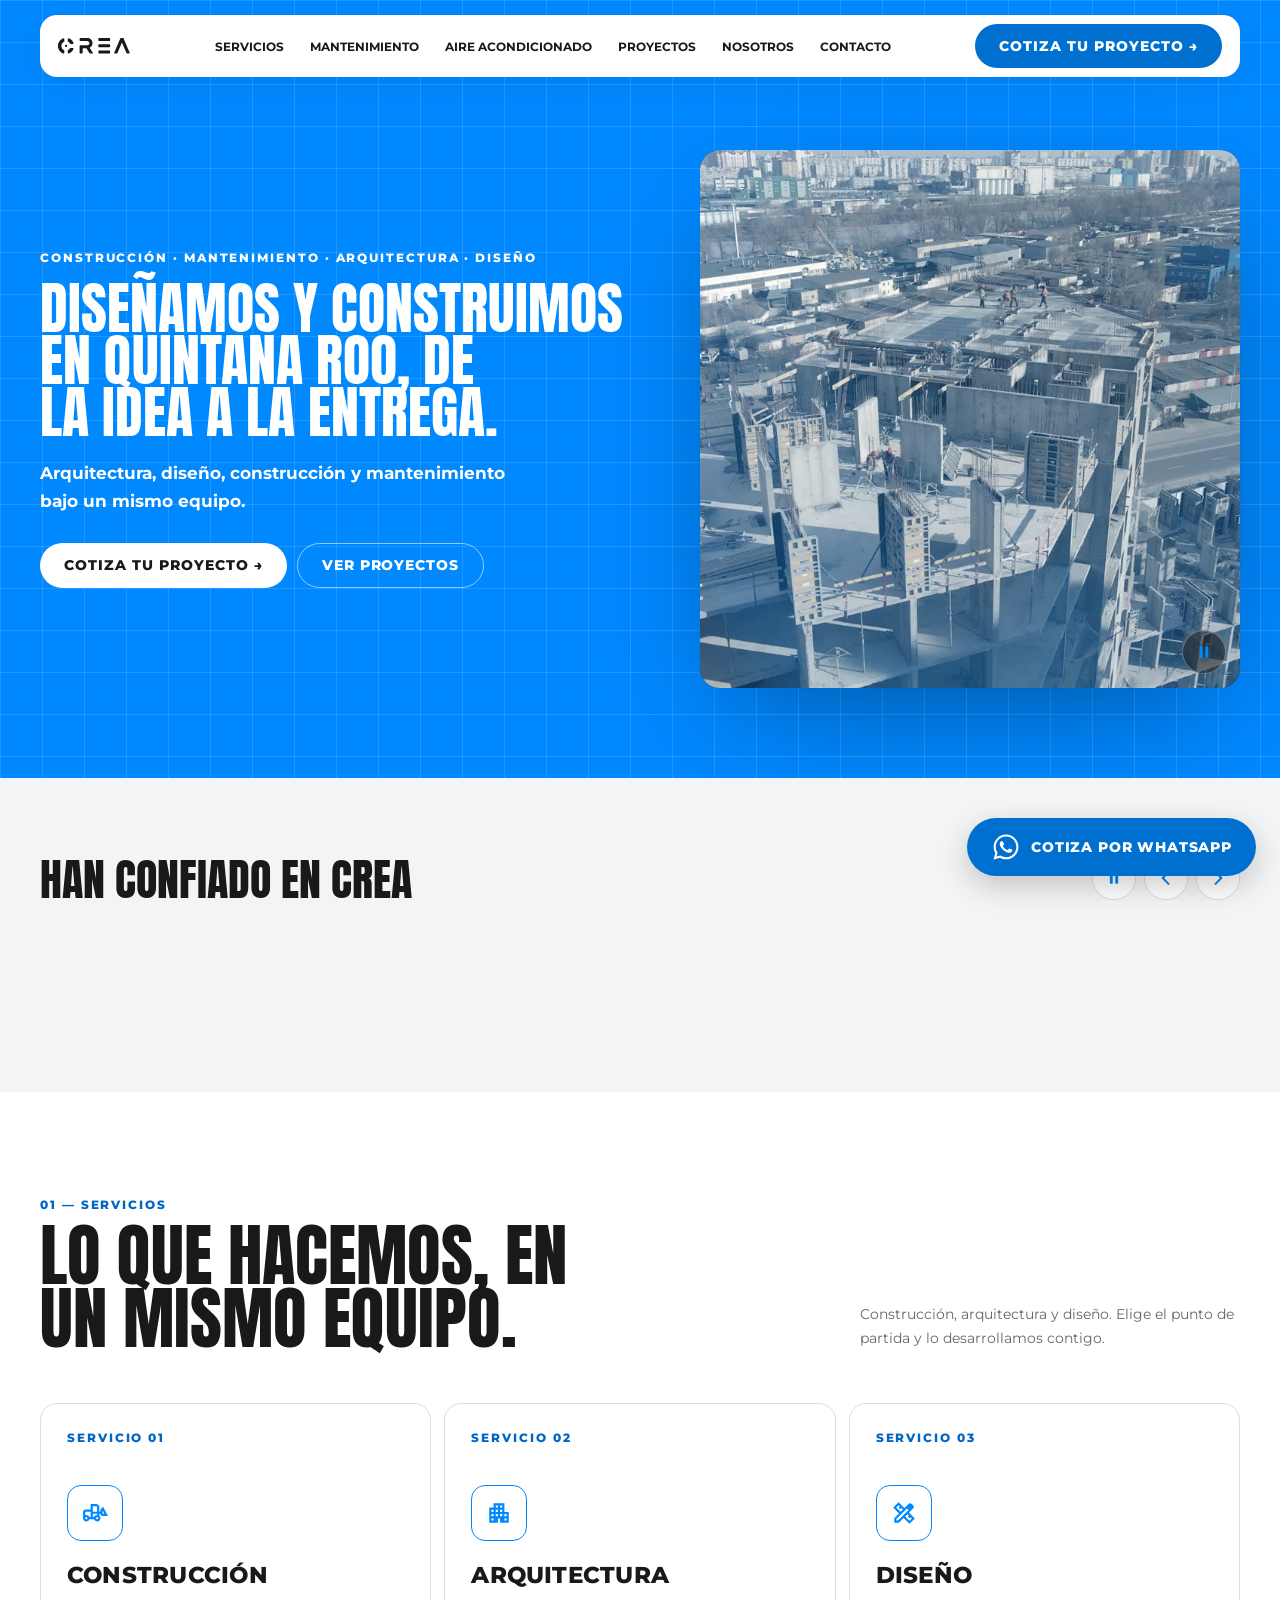
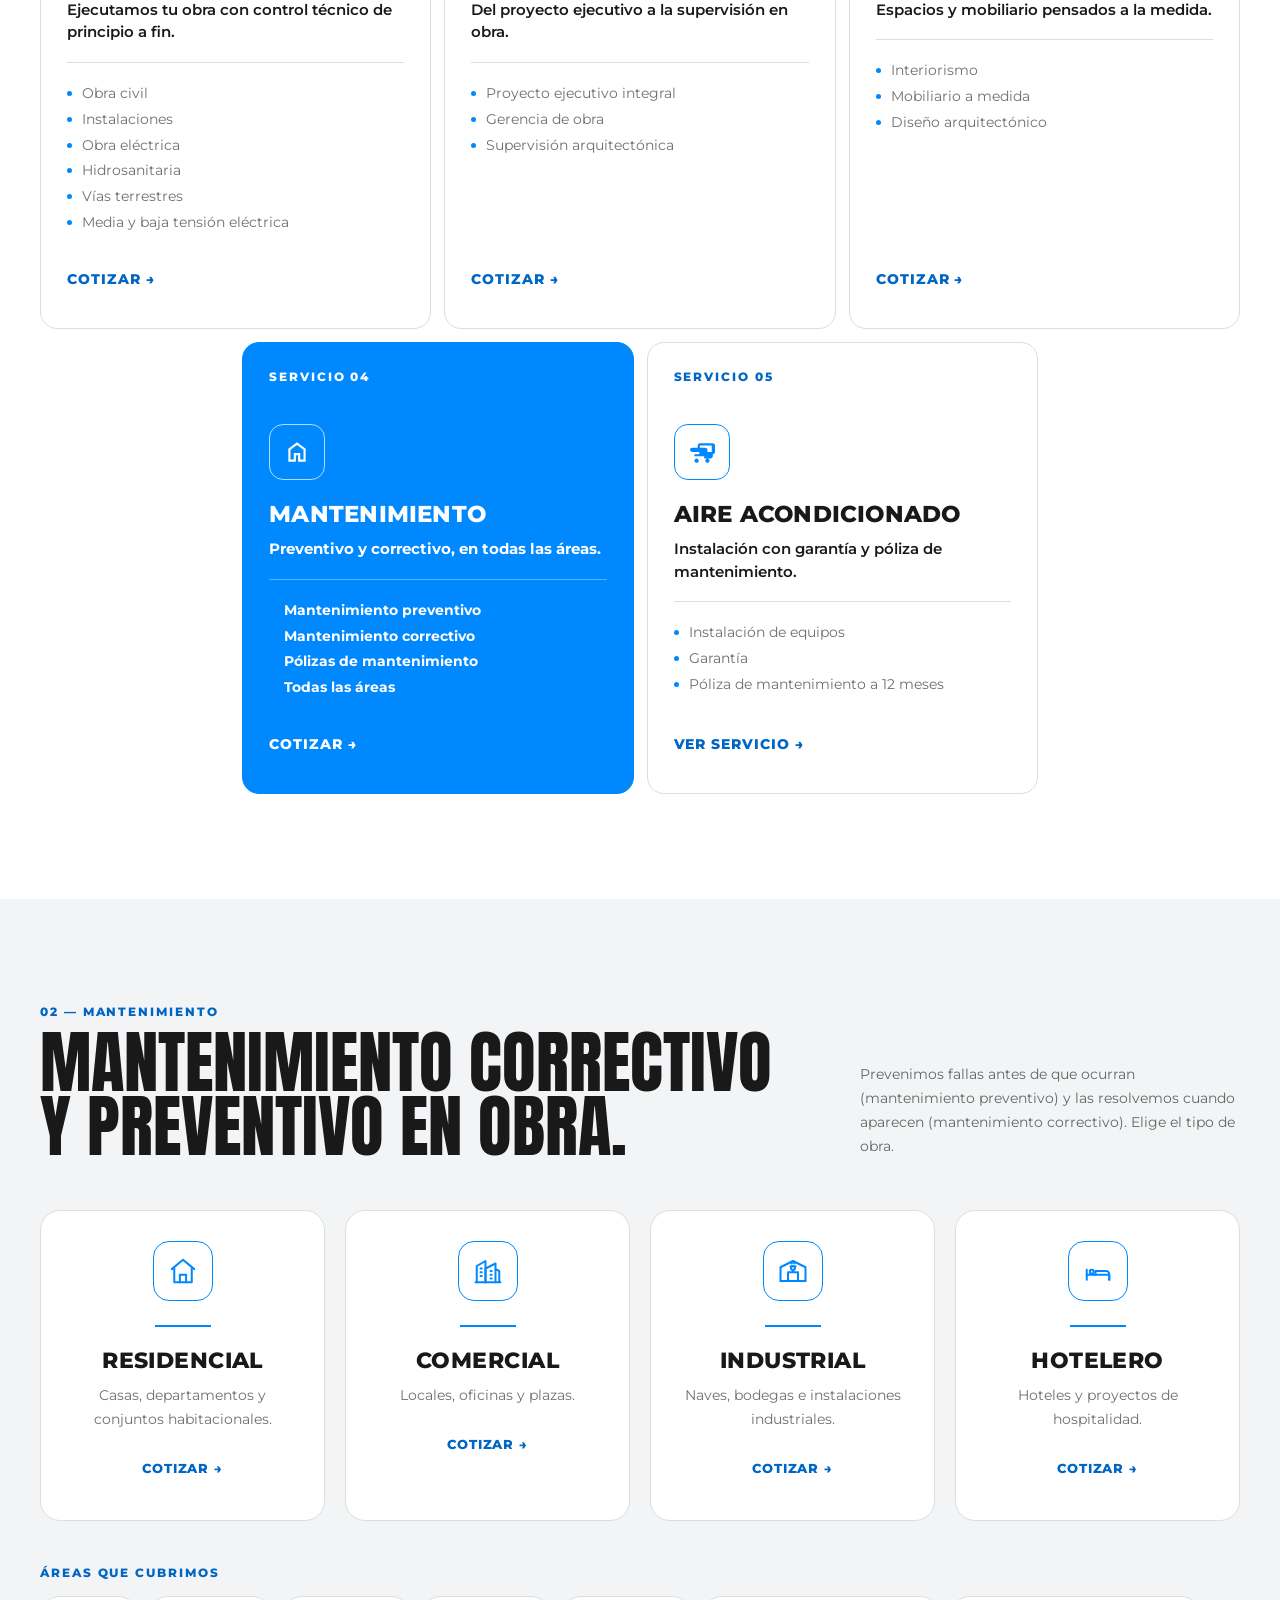
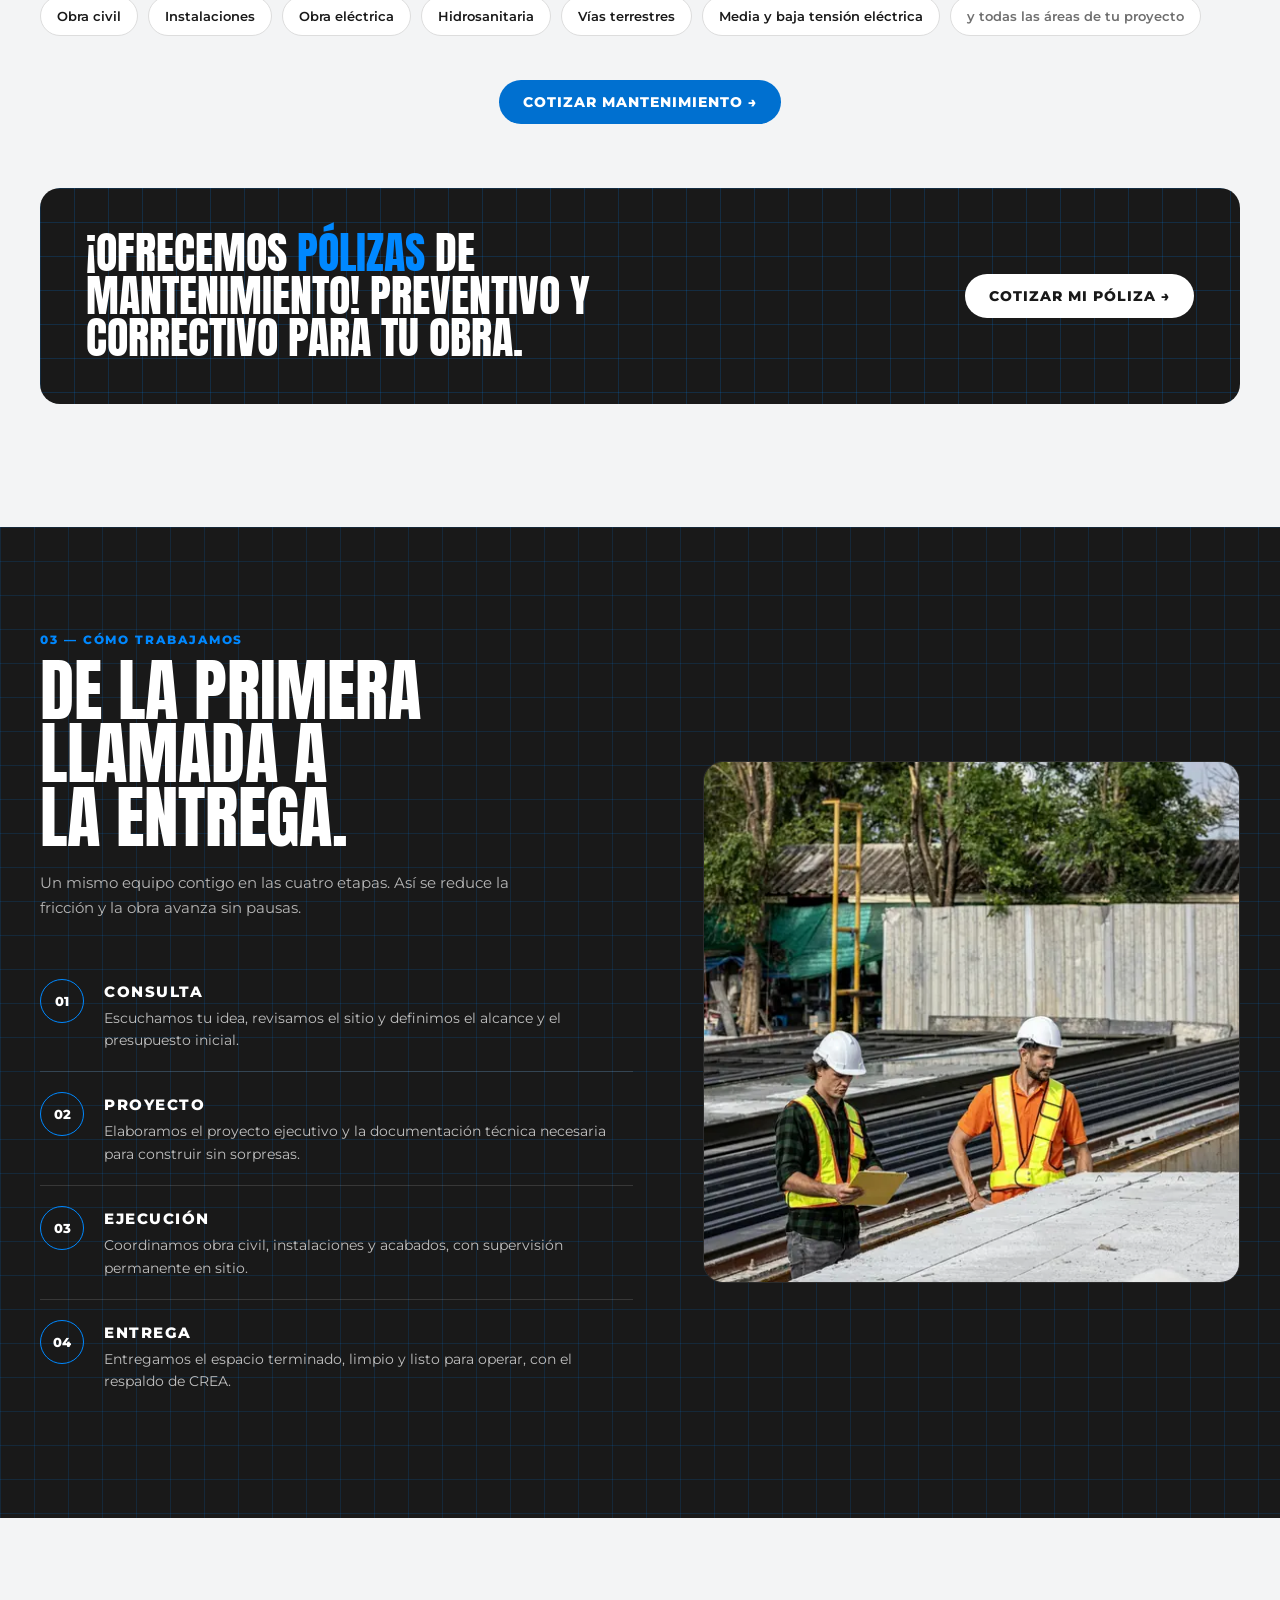
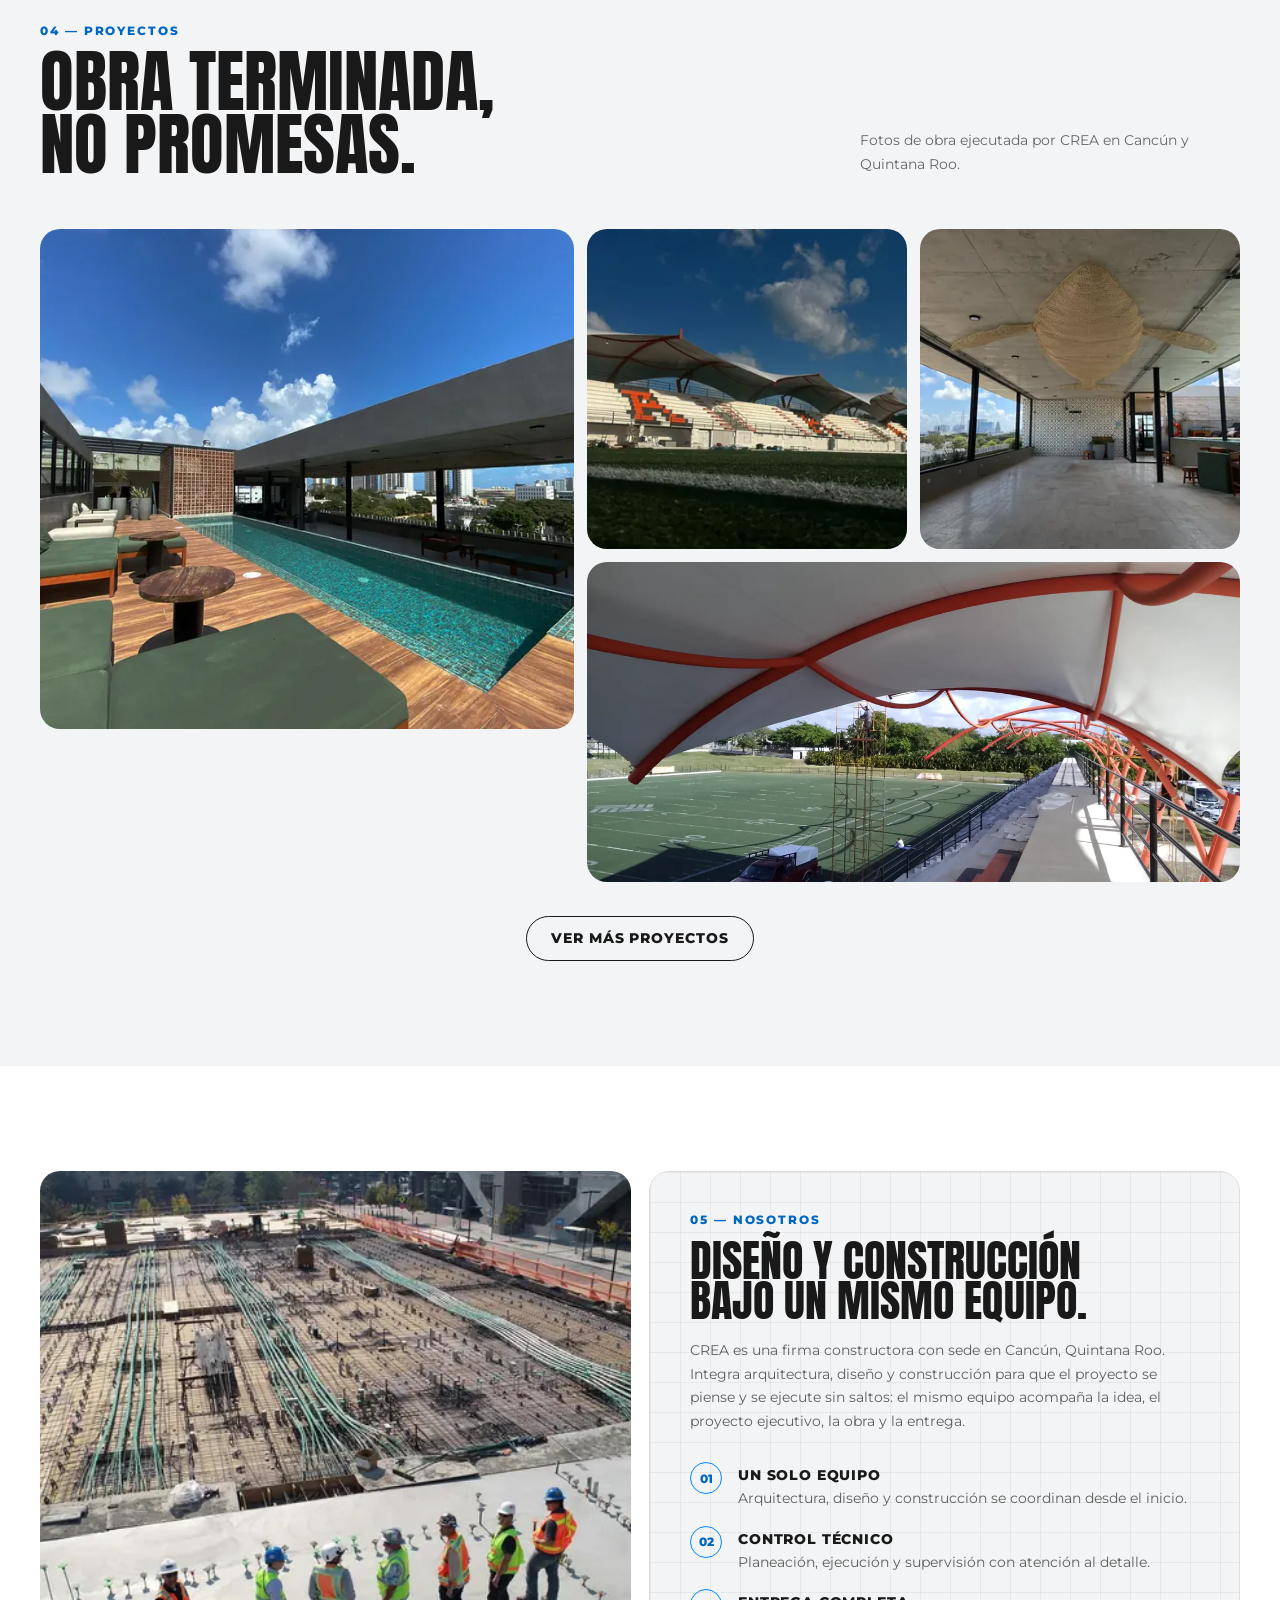
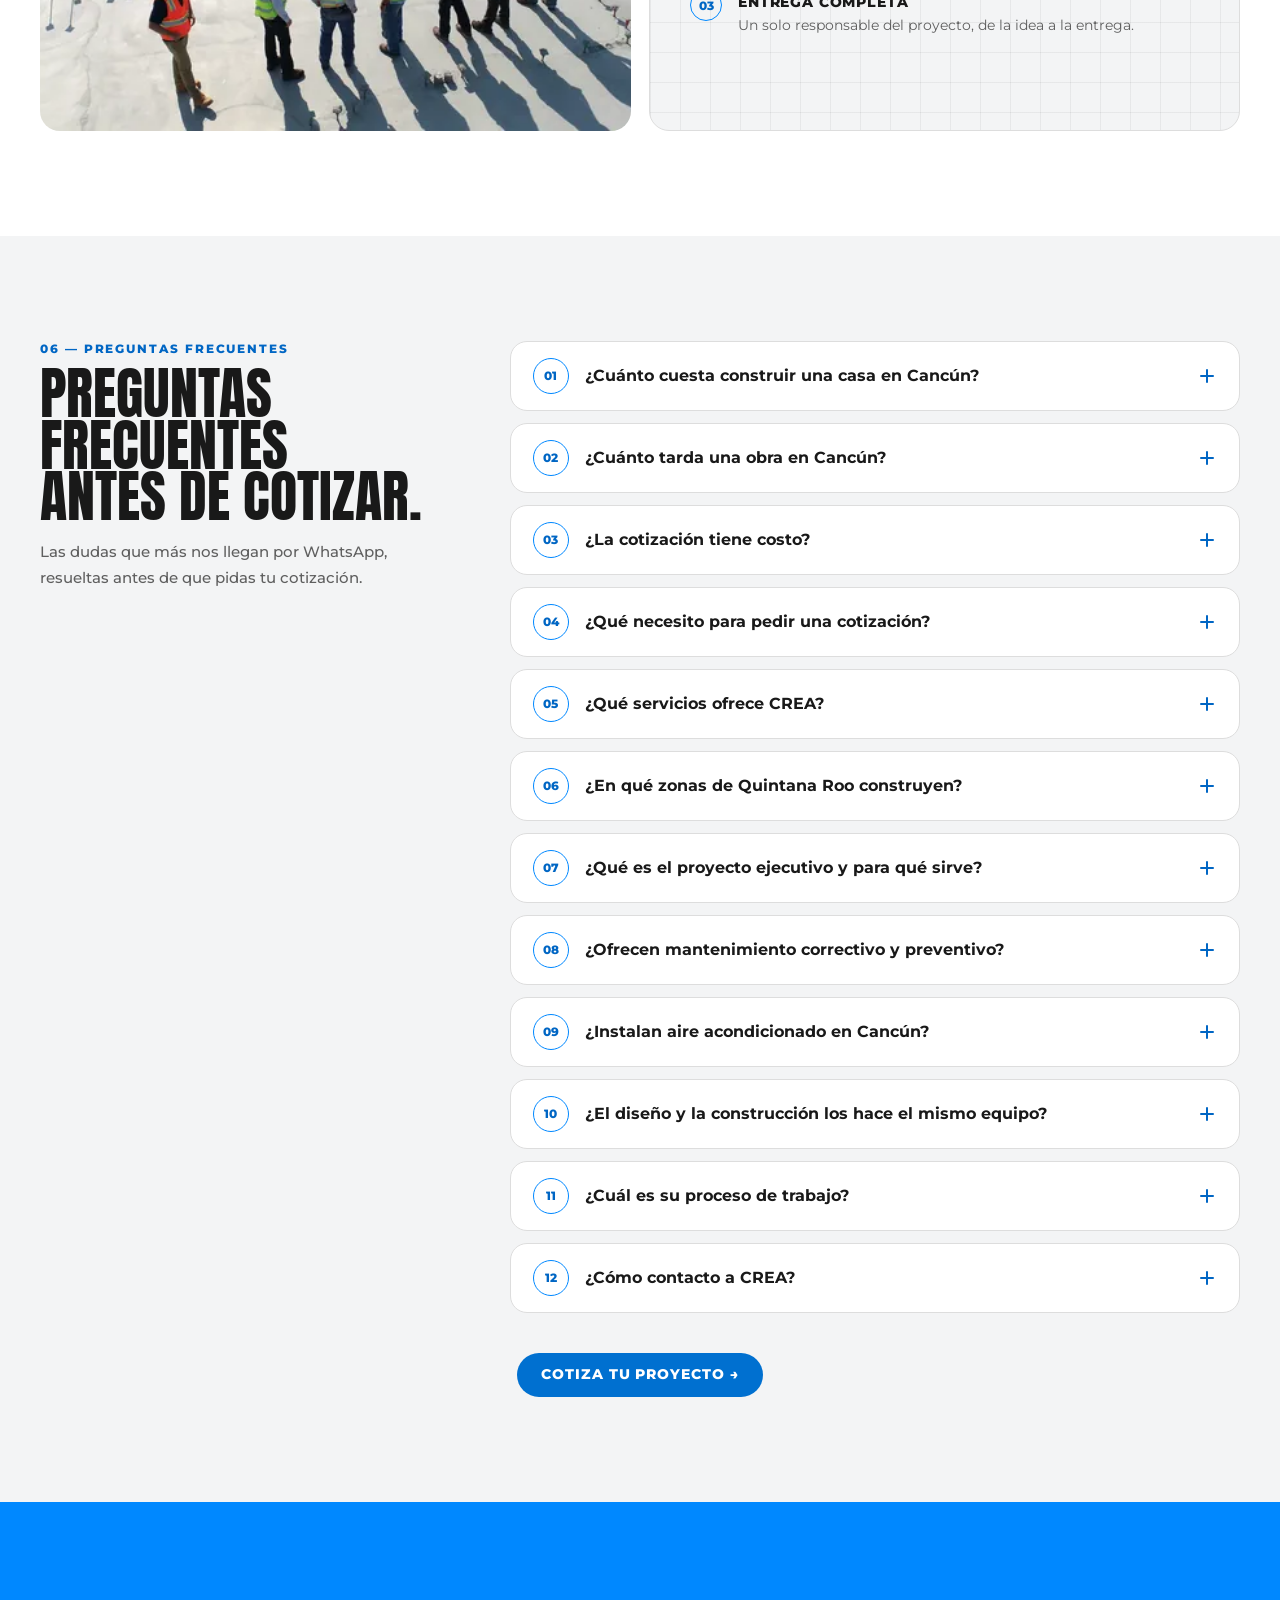
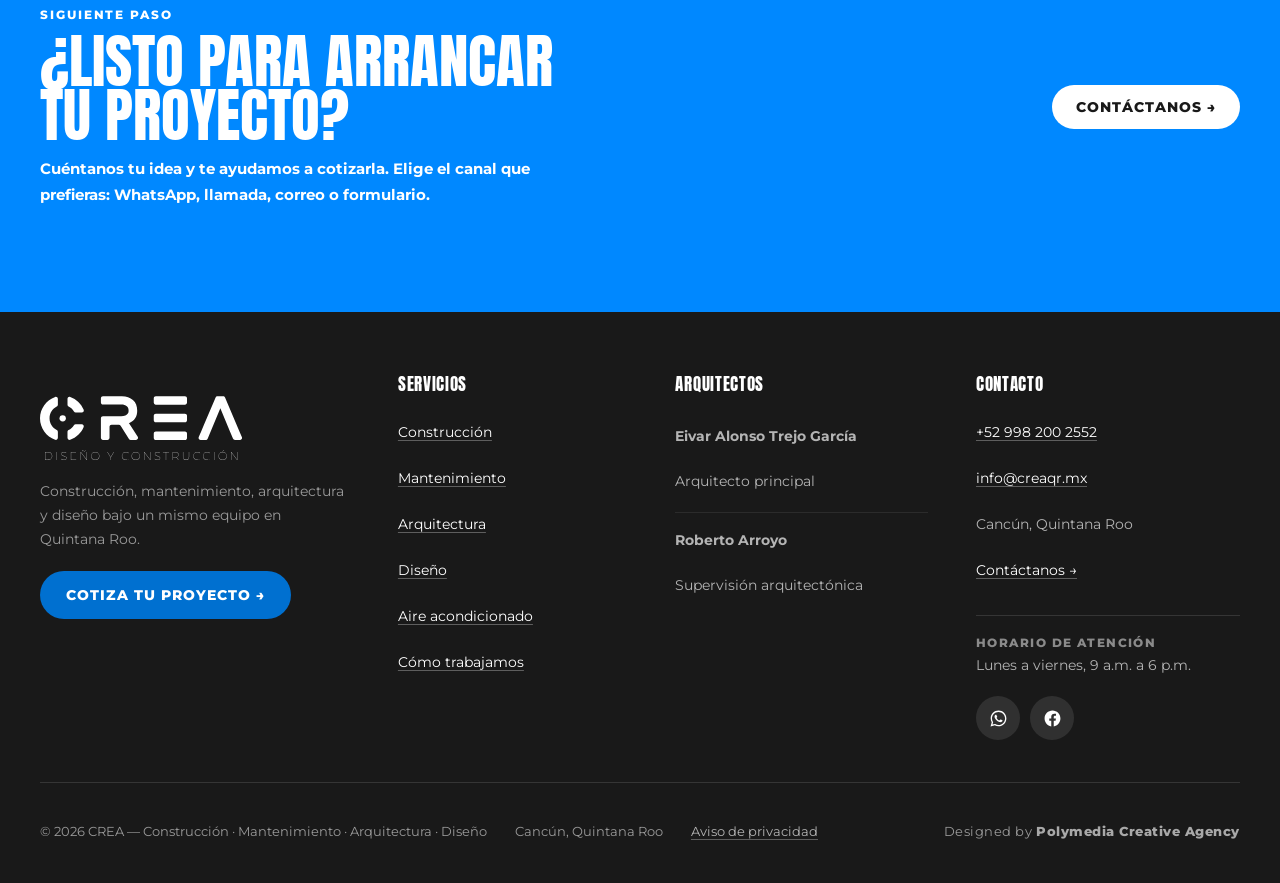
==== commit fce5a456: "feat: secciones de preguntas frecuentes para SEO y GEO - Inicio: 12 preguntas (costo, tiempos, cotiz" ====
--- a/index.html
+++ b/index.html
@@ -58,6 +58,112 @@
   ]
 }
 </script>
+
+<!-- FAQPage: el texto debe coincidir con el visible de la sección #faq. -->
+<script type="application/ld+json">
+{
+  "@context": "https://schema.org",
+  "@type": "FAQPage",
+  "mainEntity": [
+    {
+      "@type": "Question",
+      "name": "¿Cuánto cuesta construir una casa en Cancún?",
+      "acceptedAnswer": {
+        "@type": "Answer",
+        "text": "En Cancún, la construcción residencial se cotiza en 2026 entre $12,000 y $24,000 MXN por metro cuadrado, según el nivel de acabados. Ese rango no incluye el terreno, el proyecto ejecutivo ni los trámites. El costo final depende de la superficie, los materiales, las condiciones del suelo —en Cancún el subsuelo es calcáreo y conviene estudiarlo— y el reglamento del fraccionamiento. En CREA preparamos una cotización a la medida, sin costo."
+      }
+    },
+    {
+      "@type": "Question",
+      "name": "¿Cuánto tarda una obra en Cancún?",
+      "acceptedAnswer": {
+        "@type": "Answer",
+        "text": "Una obra residencial en Cancún suele tomar entre 8 y 14 meses de construcción, más 2 a 4 meses de proyecto ejecutivo y trámites, que pueden avanzar en paralelo. El plazo depende de la superficie, la complejidad del diseño, los permisos y la temporada: de junio a noviembre las lluvias pueden añadir semanas. El calendario se define en la etapa de proyecto, antes de arrancar la obra."
+      }
+    },
+    {
+      "@type": "Question",
+      "name": "¿La cotización tiene costo?",
+      "acceptedAnswer": {
+        "@type": "Answer",
+        "text": "No. La cotización de CREA no tiene costo. Compártenos el tipo de obra, la ubicación, la superficie aproximada y, si lo tienes, el plano o proyecto ejecutivo; con esa información preparamos una propuesta y la revisamos contigo por WhatsApp, correo o el formulario de contacto."
+      }
+    },
+    {
+      "@type": "Question",
+      "name": "¿Qué necesito para pedir una cotización?",
+      "acceptedAnswer": {
+        "@type": "Answer",
+        "text": "Para cotizar tu proyecto necesitamos el tipo de obra (construcción, arquitectura, diseño, mantenimiento o aire acondicionado), la ubicación, la superficie aproximada y una idea del alcance. Si ya tienes plano, proyecto ejecutivo o renders, compártelos: la cotización será más precisa. Si apenas tienes el terreno o la idea, también podemos ayudarte desde el diseño. Escríbenos por WhatsApp o usa el formulario de contacto."
+      }
+    },
+    {
+      "@type": "Question",
+      "name": "¿Qué servicios ofrece CREA?",
+      "acceptedAnswer": {
+        "@type": "Answer",
+        "text": "CREA integra cuatro áreas: construcción (obra civil, instalaciones, obra eléctrica, hidrosanitaria, vías terrestres y media y baja tensión), arquitectura (proyecto ejecutivo integral, gerencia de obra y supervisión arquitectónica), diseño (interiorismo, mobiliario a medida y diseño arquitectónico) y mantenimiento preventivo y correctivo. También instala aire acondicionado. Todo con un mismo equipo, de la idea a la entrega, en Cancún y Quintana Roo."
+      }
+    },
+    {
+      "@type": "Question",
+      "name": "¿En qué zonas de Quintana Roo construyen?",
+      "acceptedAnswer": {
+        "@type": "Answer",
+        "text": "CREA tiene su sede en Cancún y trabaja en todo Quintana Roo. Si tu proyecto está en otra zona del estado, escríbenos con la ubicación y el alcance; revisamos la viabilidad y te confirmamos la cobertura antes de cotizar."
+      }
+    },
+    {
+      "@type": "Question",
+      "name": "¿Qué es el proyecto ejecutivo y para qué sirve?",
+      "acceptedAnswer": {
+        "@type": "Answer",
+        "text": "El proyecto ejecutivo es el conjunto de planos, especificaciones e ingenierías que definen cómo se construye una obra: estructura, instalaciones eléctricas e hidrosanitarias y acabados. Sirve para cotizar con precisión, tramitar la licencia de construcción y ejecutar sin improvisaciones; sin él, los cambios en obra encarecen el proyecto. En CREA se desarrolla como parte del servicio de arquitectura."
+      }
+    },
+    {
+      "@type": "Question",
+      "name": "¿Ofrecen mantenimiento correctivo y preventivo?",
+      "acceptedAnswer": {
+        "@type": "Answer",
+        "text": "Sí. CREA da mantenimiento preventivo (revisiones programadas para evitar fallas) y correctivo (reparación de lo que ya falló) en obra residencial, comercial, industrial y hotelera. Cubrimos obra civil, instalaciones, obra eléctrica, hidrosanitaria, vías terrestres y media y baja tensión eléctrica. También ofrecemos pólizas de mantenimiento; escríbenos para revisar la cobertura de tu inmueble."
+      }
+    },
+    {
+      "@type": "Question",
+      "name": "¿Instalan aire acondicionado en Cancún?",
+      "acceptedAnswer": {
+        "@type": "Answer",
+        "text": "Sí. CREA instala aire acondicionado en Cancún con instaladores calificados, garantía y póliza de mantenimiento a 12 meses. Trabajamos equipos de LG, Mirage, York, Whirlpool y Mabe. El alcance de la instalación y las condiciones de la garantía se detallan en tu cotización. Conoce el servicio en la página de instalación de aire acondicionado."
+      }
+    },
+    {
+      "@type": "Question",
+      "name": "¿El diseño y la construcción los hace el mismo equipo?",
+      "acceptedAnswer": {
+        "@type": "Answer",
+        "text": "Sí. En CREA el diseño arquitectónico, el proyecto ejecutivo y la construcción los lleva el mismo equipo. Eso evita el traspaso de responsabilidades entre despachos y contratistas, reduce los cambios en obra y permite que la idea del proyecto llegue a la ejecución sin perder calidad. Es el diferenciador de la firma: arquitectura, diseño, construcción y mantenimiento bajo un mismo techo."
+      }
+    },
+    {
+      "@type": "Question",
+      "name": "¿Cuál es su proceso de trabajo?",
+      "acceptedAnswer": {
+        "@type": "Answer",
+        "text": "Trabajamos en cuatro etapas: consulta (escuchamos tu idea, el terreno y el presupuesto), proyecto (diseño, proyecto ejecutivo y cotización), ejecución (obra con supervisión y reportes de avance) y entrega (revisión final y cierre de la obra). Cada etapa cierra con tu aprobación antes de pasar a la siguiente."
+      }
+    },
+    {
+      "@type": "Question",
+      "name": "¿Cómo contacto a CREA?",
+      "acceptedAnswer": {
+        "@type": "Answer",
+        "text": "Puedes escribirnos por WhatsApp al +52 998 200 2552, enviar un correo a info@creaqr.mx o usar el formulario de la página de contacto. Atendemos de lunes a viernes, de 9 a.m. a 6 p.m. Para una cotización más rápida, compártenos el tipo de obra, la ubicación y la superficie aproximada."
+      }
+    }
+  ]
+}
+</script>
 </head>
 <body>
 
@@ -518,6 +624,166 @@
     aporta material real. Cuando exista, va aquí, entre Nosotros y la banda de cierre.
   -->
 
+  <!-- ============ 7. PREGUNTAS FRECUENTES ============ -->
+  <!--
+    FAQ con objetivo SEO y GEO: preguntas en el lenguaje en que las busca la gente,
+    respuestas directas y autónomas (que se entiendan fuera de contexto), y schema
+    FAQPage con el mismo texto visible. Sin enlaces internos dentro de las respuestas
+    salvo la de aire acondicionado, para que el schema coincida con el texto.
+    Rangos de mercado 2026: pendientes de confirmación por CREA.
+    Pendiente de CREA: ¿tramitan permisos y licencias? (consulta frecuente del sector;
+    no se incluye hasta confirmarlo).
+  -->
+  <section class="section faq" id="faq" aria-labelledby="faq-titulo">
+    <div class="container">
+      <div class="faq-inner">
+        <div class="faq-head">
+          <div class="eyebrow">06 — Preguntas frecuentes</div>
+          <h2 class="display" id="faq-titulo">Preguntas frecuentes antes de cotizar.</h2>
+          <p class="faq-lead">Las dudas que más nos llegan por WhatsApp, resueltas antes de que pidas tu cotización.</p>
+        </div>
+
+        <div class="faq-list">
+          <details class="faq-item" data-track="faq_abrir" data-track-pos="faq-01">
+            <summary>
+              <span class="faq-num" aria-hidden="true">01</span>
+              <h3 class="faq-q">¿Cuánto cuesta construir una casa en Cancún?</h3>
+              <span class="faq-icon" aria-hidden="true"></span>
+            </summary>
+            <div class="faq-body">
+              <p>En Cancún, la construcción residencial se cotiza en 2026 entre $12,000 y $24,000 MXN por metro cuadrado, según el nivel de acabados. Ese rango no incluye el terreno, el proyecto ejecutivo ni los trámites. El costo final depende de la superficie, los materiales, las condiciones del suelo —en Cancún el subsuelo es calcáreo y conviene estudiarlo— y el reglamento del fraccionamiento. En CREA preparamos una cotización a la medida, sin costo.</p>
+            </div>
+          </details>
+
+          <details class="faq-item" data-track="faq_abrir" data-track-pos="faq-02">
+            <summary>
+              <span class="faq-num" aria-hidden="true">02</span>
+              <h3 class="faq-q">¿Cuánto tarda una obra en Cancún?</h3>
+              <span class="faq-icon" aria-hidden="true"></span>
+            </summary>
+            <div class="faq-body">
+              <p>Una obra residencial en Cancún suele tomar entre 8 y 14 meses de construcción, más 2 a 4 meses de proyecto ejecutivo y trámites, que pueden avanzar en paralelo. El plazo depende de la superficie, la complejidad del diseño, los permisos y la temporada: de junio a noviembre las lluvias pueden añadir semanas. El calendario se define en la etapa de proyecto, antes de arrancar la obra.</p>
+            </div>
+          </details>
+
+          <details class="faq-item" data-track="faq_abrir" data-track-pos="faq-03">
+            <summary>
+              <span class="faq-num" aria-hidden="true">03</span>
+              <h3 class="faq-q">¿La cotización tiene costo?</h3>
+              <span class="faq-icon" aria-hidden="true"></span>
+            </summary>
+            <div class="faq-body">
+              <p>No. La cotización de CREA no tiene costo. Compártenos el tipo de obra, la ubicación, la superficie aproximada y, si lo tienes, el plano o proyecto ejecutivo; con esa información preparamos una propuesta y la revisamos contigo por WhatsApp, correo o el formulario de contacto.</p>
+            </div>
+          </details>
+
+          <details class="faq-item" data-track="faq_abrir" data-track-pos="faq-04">
+            <summary>
+              <span class="faq-num" aria-hidden="true">04</span>
+              <h3 class="faq-q">¿Qué necesito para pedir una cotización?</h3>
+              <span class="faq-icon" aria-hidden="true"></span>
+            </summary>
+            <div class="faq-body">
+              <p>Para cotizar tu proyecto necesitamos el tipo de obra (construcción, arquitectura, diseño, mantenimiento o aire acondicionado), la ubicación, la superficie aproximada y una idea del alcance. Si ya tienes plano, proyecto ejecutivo o renders, compártelos: la cotización será más precisa. Si apenas tienes el terreno o la idea, también podemos ayudarte desde el diseño. Escríbenos por WhatsApp o usa el formulario de contacto.</p>
+            </div>
+          </details>
+
+          <details class="faq-item" data-track="faq_abrir" data-track-pos="faq-05">
+            <summary>
+              <span class="faq-num" aria-hidden="true">05</span>
+              <h3 class="faq-q">¿Qué servicios ofrece CREA?</h3>
+              <span class="faq-icon" aria-hidden="true"></span>
+            </summary>
+            <div class="faq-body">
+              <p>CREA integra cuatro áreas: construcción (obra civil, instalaciones, obra eléctrica, hidrosanitaria, vías terrestres y media y baja tensión), arquitectura (proyecto ejecutivo integral, gerencia de obra y supervisión arquitectónica), diseño (interiorismo, mobiliario a medida y diseño arquitectónico) y mantenimiento preventivo y correctivo. También instala aire acondicionado. Todo con un mismo equipo, de la idea a la entrega, en Cancún y Quintana Roo.</p>
+            </div>
+          </details>
+
+          <details class="faq-item" data-track="faq_abrir" data-track-pos="faq-06">
+            <summary>
+              <span class="faq-num" aria-hidden="true">06</span>
+              <h3 class="faq-q">¿En qué zonas de Quintana Roo construyen?</h3>
+              <span class="faq-icon" aria-hidden="true"></span>
+            </summary>
+            <div class="faq-body">
+              <p>CREA tiene su sede en Cancún y trabaja en todo Quintana Roo. Si tu proyecto está en otra zona del estado, escríbenos con la ubicación y el alcance; revisamos la viabilidad y te confirmamos la cobertura antes de cotizar.</p>
+            </div>
+          </details>
+
+          <details class="faq-item" data-track="faq_abrir" data-track-pos="faq-07">
+            <summary>
+              <span class="faq-num" aria-hidden="true">07</span>
+              <h3 class="faq-q">¿Qué es el proyecto ejecutivo y para qué sirve?</h3>
+              <span class="faq-icon" aria-hidden="true"></span>
+            </summary>
+            <div class="faq-body">
+              <p>El proyecto ejecutivo es el conjunto de planos, especificaciones e ingenierías que definen cómo se construye una obra: estructura, instalaciones eléctricas e hidrosanitarias y acabados. Sirve para cotizar con precisión, tramitar la licencia de construcción y ejecutar sin improvisaciones; sin él, los cambios en obra encarecen el proyecto. En CREA se desarrolla como parte del servicio de arquitectura.</p>
+            </div>
+          </details>
+
+          <details class="faq-item" data-track="faq_abrir" data-track-pos="faq-08">
+            <summary>
+              <span class="faq-num" aria-hidden="true">08</span>
+              <h3 class="faq-q">¿Ofrecen mantenimiento correctivo y preventivo?</h3>
+              <span class="faq-icon" aria-hidden="true"></span>
+            </summary>
+            <div class="faq-body">
+              <p>Sí. CREA da mantenimiento preventivo (revisiones programadas para evitar fallas) y correctivo (reparación de lo que ya falló) en obra residencial, comercial, industrial y hotelera. Cubrimos obra civil, instalaciones, obra eléctrica, hidrosanitaria, vías terrestres y media y baja tensión eléctrica. También ofrecemos pólizas de mantenimiento; escríbenos para revisar la cobertura de tu inmueble.</p>
+            </div>
+          </details>
+
+          <details class="faq-item" data-track="faq_abrir" data-track-pos="faq-09">
+            <summary>
+              <span class="faq-num" aria-hidden="true">09</span>
+              <h3 class="faq-q">¿Instalan aire acondicionado en Cancún?</h3>
+              <span class="faq-icon" aria-hidden="true"></span>
+            </summary>
+            <div class="faq-body">
+              <p>Sí. CREA instala aire acondicionado en Cancún con instaladores calificados, garantía y póliza de mantenimiento a 12 meses. Trabajamos equipos de LG, Mirage, York, Whirlpool y Mabe. El alcance de la instalación y las condiciones de la garantía se detallan en tu cotización. Conoce el servicio en la <a href="instalacion-aire-acondicionado-cancun/">página de instalación de aire acondicionado</a>.</p>
+            </div>
+          </details>
+
+          <details class="faq-item" data-track="faq_abrir" data-track-pos="faq-10">
+            <summary>
+              <span class="faq-num" aria-hidden="true">10</span>
+              <h3 class="faq-q">¿El diseño y la construcción los hace el mismo equipo?</h3>
+              <span class="faq-icon" aria-hidden="true"></span>
+            </summary>
+            <div class="faq-body">
+              <p>Sí. En CREA el diseño arquitectónico, el proyecto ejecutivo y la construcción los lleva el mismo equipo. Eso evita el traspaso de responsabilidades entre despachos y contratistas, reduce los cambios en obra y permite que la idea del proyecto llegue a la ejecución sin perder calidad. Es el diferenciador de la firma: arquitectura, diseño, construcción y mantenimiento bajo un mismo techo.</p>
+            </div>
+          </details>
+
+          <details class="faq-item" data-track="faq_abrir" data-track-pos="faq-11">
+            <summary>
+              <span class="faq-num" aria-hidden="true">11</span>
+              <h3 class="faq-q">¿Cuál es su proceso de trabajo?</h3>
+              <span class="faq-icon" aria-hidden="true"></span>
+            </summary>
+            <div class="faq-body">
+              <p>Trabajamos en cuatro etapas: consulta (escuchamos tu idea, el terreno y el presupuesto), proyecto (diseño, proyecto ejecutivo y cotización), ejecución (obra con supervisión y reportes de avance) y entrega (revisión final y cierre de la obra). Cada etapa cierra con tu aprobación antes de pasar a la siguiente.</p>
+            </div>
+          </details>
+
+          <details class="faq-item" data-track="faq_abrir" data-track-pos="faq-12">
+            <summary>
+              <span class="faq-num" aria-hidden="true">12</span>
+              <h3 class="faq-q">¿Cómo contacto a CREA?</h3>
+              <span class="faq-icon" aria-hidden="true"></span>
+            </summary>
+            <div class="faq-body">
+              <p>Puedes escribirnos por WhatsApp al +52 998 200 2552, enviar un correo a info@creaqr.mx o usar el formulario de la página de contacto. Atendemos de lunes a viernes, de 9 a.m. a 6 p.m. Para una cotización más rápida, compártenos el tipo de obra, la ubicación y la superficie aproximada.</p>
+            </div>
+          </details>
+        </div>
+      </div>
+
+      <div class="faq-cta">
+        <a class="btn blue" href="contacto/" data-track="cta_ir_a_contacto" data-track-pos="faq">Cotiza tu proyecto →</a>
+      </div>
+    </div>
+  </section>
+
   <!-- ============ BANDA DE CIERRE ============ -->
   <section class="section closing" aria-labelledby="closing-titulo">
     <div class="container closing-inner">
--- a/css/styles.css
+++ b/css/styles.css
@@ -10,6 +10,11 @@
 
 :root {
   --blue: #0088ff;
+  /* Variantes de --blue para cumplir AA sin tocar el azul de marca.
+     Pendientes de aprobación de CREA (ver cambio-05):
+     --blue-cta con texto blanco = 4.97:1 · --blue-ink sobre blanco = 5.5:1 */
+  --blue-cta: #0070d0;
+  --blue-ink: #0066c4;
   --black: #191919;
   --soft: #f3f4f5;
   --line: #ddd;
@@ -95,7 +100,7 @@
   font-weight: 800;
   letter-spacing: .16em;
   text-transform: uppercase;
-  color: var(--blue);
+  color: var(--blue-ink);
 }
 
 .section-note {
@@ -131,7 +136,7 @@
 }
 
 .blue {
-  background: var(--blue);
+  background: var(--blue-cta);
   color: #fff;
 }
 
@@ -220,9 +225,9 @@
   min-height: 44px;
   padding: 0 16px;
   border-radius: 999px;
-  background: var(--blue);
-  color: #fff;
-  font-size: 13px;
+  background: var(--blue-cta);
+  color: #fff;
+  font-size: 14px;
   font-weight: 800;
   text-transform: uppercase;
   letter-spacing: .05em;
@@ -405,7 +410,7 @@
   max-width: 480px;
   line-height: 1.6;
   font-size: 17px;
-  font-weight: 500;
+  font-weight: 700;
 }
 
 .actions {
@@ -620,7 +625,7 @@
   align-items: center;
   min-height: 44px;
   margin-top: 14px;
-  color: var(--blue);
+  color: var(--blue-ink);
   font-size: 13px;
   font-weight: 800;
   text-transform: uppercase;
@@ -807,11 +812,13 @@
 
 .card--featured .card-benefit {
   color: #fff;
+  font-weight: 700;
   border-bottom-color: rgba(255,255,255,.35);
 }
 
 .card--featured ul {
   color: #fff;
+  font-weight: 700;
 }
 
 .card--featured li {
@@ -910,7 +917,7 @@
   align-self: flex-start;
   min-height: 44px;
   margin-top: 22px;
-  color: var(--blue);
+  color: var(--blue-ink);
   font-size: 14px;
   font-weight: 800;
   text-transform: uppercase;
@@ -1189,7 +1196,7 @@
 
 .point-num {
   border: 1px solid var(--blue);
-  color: var(--blue);
+  color: var(--blue-ink);
   border-radius: 50%;
   width: 32px;
   height: 32px;
@@ -1216,37 +1223,6 @@
 
 /* ---------- 11. Contacto ---------- */
 
-.contact {
-  background: var(--soft);
-}
-
-.contact-grid {
-  display: grid;
-  grid-template-columns: .82fr 1.18fr;
-  gap: 75px;
-  align-items: start;
-}
-
-.contact h2 {
-  font-size: clamp(44px, 5vw, 66px);
-  margin: 12px 0 18px;
-}
-
-.contact-copy p {
-  color: #6d6d6d;
-  font-size: 15px;
-  line-height: 1.7;
-  max-width: 420px;
-  margin: 0;
-}
-
-.contact-cta {
-  margin-top: 26px;
-  min-height: 56px;
-  padding: 16px 30px;
-  font-size: 15px;
-}
-
 .contact-data {
   list-style: none;
   margin: 36px 0 0;
@@ -1272,7 +1248,7 @@
   font-weight: 800;
   letter-spacing: .12em;
   text-transform: uppercase;
-  color: #888;
+  color: #6f6f6f;
 }
 
 .contact-data a {
@@ -1390,7 +1366,7 @@
 
 .field input::placeholder,
 .field textarea::placeholder {
-  color: #9a9a9a;
+  color: #767676;
 }
 
 .field input:focus,
@@ -1450,7 +1426,7 @@
   display: inline-flex;
   align-items: center;
   min-height: 44px;
-  color: var(--blue);
+  color: var(--blue-ink);
   text-decoration: underline;
   text-underline-offset: 3px;
   font-size: 13px;
@@ -1607,11 +1583,11 @@
 .foot-role {
   min-height: 0;
   font-size: 13px;
-  color: #7e7e7e;
+  color: #9a9a9a;
 }
 
 .foot-muted {
-  color: #7e7e7e;
+  color: #9a9a9a;
 }
 
 .foot-hours {
@@ -1685,7 +1661,7 @@
 .foot-copy {
   margin: 0;
   font-size: 13px;
-  color: #7e7e7e;
+  color: #9a9a9a;
 }
 
 .foot-legal {
@@ -1704,9 +1680,9 @@
 
 .foot-credit {
   margin: 0 0 0 auto;
-  font-size: 12px;
+  font-size: 13px;
   letter-spacing: .04em;
-  color: #6d6d6d;
+  color: #9a9a9a;
 }
 
 .foot-credit strong {
@@ -1742,7 +1718,7 @@
 }
 
 .legal-copy a {
-  color: var(--blue);
+  color: var(--blue-ink);
   text-decoration: underline;
   text-underline-offset: 3px;
   font-weight: 700;
@@ -1767,7 +1743,7 @@
   min-height: 54px;
   align-items: center;
   justify-content: center;
-  background: var(--blue);
+  background: var(--blue-cta);
   color: #fff;
   border-radius: 999px;
   text-align: center;
@@ -1790,7 +1766,7 @@
   min-height: 58px;
   padding: 0 24px;
   border-radius: 999px;
-  background: var(--blue);
+  background: var(--blue-cta);
   color: #fff;
   font-size: 14px;
   font-weight: 800;
@@ -1800,7 +1776,7 @@
 }
 
 .wa-float:hover {
-  background: #0077e0;
+  background: #0062b8;
 }
 
 /* ---------- 16. Visor de fotos ---------- */
@@ -1946,7 +1922,7 @@
 
 @media (max-width: 800px) {
   html {
-    scroll-padding-top: 88px;
+    scroll-padding-top: 96px;
   }
 
   .container {
@@ -2085,7 +2061,6 @@
   .cards,
   .proceso-grid,
   .about,
-  .contact-grid,
   .sectores-grid,
   .legal-grid {
     grid-template-columns: 1fr;
@@ -2158,14 +2133,6 @@
 
   .about-copy {
     padding: 26px;
-  }
-
-  .contact h2 {
-    font-size: clamp(38px, 10vw, 50px);
-  }
-
-  .contact-cta {
-    width: 100%;
   }
 
   .form-wrap {
@@ -2292,12 +2259,162 @@
   margin: 14px 0 0;
   max-width: 560px;
   font-size: 15px;
-  font-weight: 600;
+  font-weight: 700;
   line-height: 1.7;
 }
 
 .closing-actions {
   flex: 0 0 auto;
+}
+
+/* ---------- 17d. Preguntas frecuentes (inicio y aire acondicionado) ---------- */
+
+.faq {
+  background: var(--soft);
+}
+
+.faq-inner {
+  display: grid;
+  grid-template-columns: .85fr 1.5fr;
+  gap: 56px;
+  align-items: start;
+}
+
+.faq-head h2 {
+  font-size: clamp(38px, 4.4vw, 58px);
+  margin: 12px 0 0;
+}
+
+.faq-lead {
+  margin: 16px 0 0;
+  max-width: 360px;
+  color: #5f5f5f;
+  font-size: 15px;
+  line-height: 1.7;
+  font-weight: 500;
+}
+
+.faq-list {
+  display: grid;
+  gap: 12px;
+}
+
+.faq-item {
+  background: #fff;
+  border: 1px solid var(--line);
+  border-radius: var(--rs);
+  transition: border-color .2s ease;
+}
+
+.faq-item:hover {
+  border-color: #b9d9f5;
+}
+
+.faq-item[open] {
+  border-color: var(--blue);
+}
+
+.faq-item summary {
+  display: flex;
+  align-items: center;
+  gap: 16px;
+  min-height: 60px;
+  padding: 16px 22px;
+  cursor: pointer;
+  list-style: none;
+}
+
+.faq-item summary::-webkit-details-marker {
+  display: none;
+}
+
+.faq-item summary:focus-visible {
+  outline: 3px solid var(--blue);
+  outline-offset: 3px;
+  border-radius: var(--rs);
+}
+
+.faq-num {
+  flex: 0 0 auto;
+  display: flex;
+  align-items: center;
+  justify-content: center;
+  width: 36px;
+  height: 36px;
+  border: 1px solid var(--blue);
+  border-radius: 50%;
+  color: var(--blue-ink);
+  font-size: 12px;
+  font-weight: 800;
+  letter-spacing: .02em;
+}
+
+.faq-q {
+  flex: 1;
+  margin: 0;
+  font-family: 'Montserrat', sans-serif;
+  font-size: 16px;
+  font-weight: 700;
+  line-height: 1.45;
+  color: var(--black);
+}
+
+.faq-icon {
+  position: relative;
+  flex: 0 0 auto;
+  width: 20px;
+  height: 20px;
+}
+
+.faq-icon::before,
+.faq-icon::after {
+  content: '';
+  position: absolute;
+  left: 50%;
+  top: 50%;
+  background: var(--blue-ink);
+  border-radius: 2px;
+  transform: translate(-50%, -50%);
+}
+
+.faq-icon::before {
+  width: 14px;
+  height: 2px;
+}
+
+.faq-icon::after {
+  width: 2px;
+  height: 14px;
+  transition: transform .2s ease;
+}
+
+.faq-item[open] .faq-icon::after {
+  transform: translate(-50%, -50%) rotate(90deg);
+}
+
+.faq-body {
+  padding: 0 22px 22px 74px;
+}
+
+.faq-body p {
+  margin: 0;
+  max-width: 66ch;
+  color: #4a4a4a;
+  font-size: 15px;
+  line-height: 1.75;
+}
+
+.faq-body a {
+  color: var(--blue-ink);
+  font-weight: 700;
+  text-decoration: underline;
+  text-underline-offset: 3px;
+}
+
+.faq-cta {
+  display: flex;
+  justify-content: center;
+  margin-top: 40px;
 }
 
 /* ---------- 17c-bis. Página de aire acondicionado ---------- */
@@ -2333,7 +2450,7 @@
 .paquete-sub {
   margin: 16px 0 0;
   font-size: 16px;
-  font-weight: 600;
+  font-weight: 700;
   line-height: 1.7;
   max-width: 520px;
 }
@@ -2371,9 +2488,10 @@
 
 .paquete-note {
   margin: 22px 0 0;
-  font-size: 12px;
+  font-size: 14px;
+  font-weight: 700;
   line-height: 1.6;
-  color: #ffffffd9;
+  color: #fff;
   max-width: 620px;
 }
 
@@ -2437,7 +2555,7 @@
 .marcas-note {
   margin: 22px auto 0;
   font-size: 12px;
-  color: #777;
+  color: #6f6f6f;
   text-align: center;
 }
 
@@ -2473,7 +2591,7 @@
   padding: 6px 16px;
   border-radius: 999px;
   background: #e6f2ff;
-  color: var(--blue);
+  color: var(--blue-ink);
   font-size: 13px;
   font-weight: 800;
   letter-spacing: .06em;
@@ -2524,7 +2642,7 @@
   padding: 4px 12px;
   border-radius: 999px;
   background: #fff;
-  color: var(--blue);
+  color: var(--blue-ink);
   font-size: 12px;
   font-weight: 800;
   letter-spacing: .08em;
@@ -2569,6 +2687,7 @@
 
 .canal--destacado .canal-text {
   color: #fff;
+  font-weight: 700;
 }
 
 .canal-btn {
@@ -2594,7 +2713,7 @@
   margin: 0;
   font-size: 12px;
   font-weight: 600;
-  color: #8a8a8a;
+  color: #6f6f6f;
 }
 
 .canal--destacado .canal-note {
@@ -2605,8 +2724,8 @@
   display: inline-flex;
   align-items: center;
   justify-content: center;
-  width: 28px;
-  height: 28px;
+  width: 44px;
+  height: 44px;
   margin-left: 8px;
   padding: 0;
   border: 1px solid var(--line);
@@ -2625,7 +2744,7 @@
 
 .canal-copy:hover {
   border-color: var(--blue);
-  color: var(--blue);
+  color: var(--blue-ink);
   background: #eef4fb;
 }
 
@@ -2638,7 +2757,7 @@
   min-height: 18px;
   font-size: 12px;
   font-weight: 700;
-  color: var(--blue);
+  color: var(--blue-ink);
 }
 
 /* Formulario de contacto: dos columnas (datos + formulario) */
@@ -2666,7 +2785,7 @@
 }
 
 .form-sub a {
-  color: var(--blue);
+  color: var(--blue-ink);
   font-weight: 700;
 }
 
@@ -2688,13 +2807,17 @@
     gap: 40px;
   }
 
-  .aire-desc-grid {
-    grid-template-columns: 1fr;
-    gap: 30px;
-  }
-
   .pilares-grid {
     grid-template-columns: repeat(2, 1fr);
+  }
+
+  .faq-inner {
+    grid-template-columns: 1fr;
+    gap: 32px;
+  }
+
+  .faq-lead {
+    max-width: 520px;
   }
 }
 
@@ -2725,6 +2848,34 @@
     flex-direction: column;
     align-items: flex-start;
     gap: 18px;
+  }
+
+  .faq-head h2 {
+    font-size: clamp(34px, 8.4vw, 44px);
+  }
+
+  .faq-item summary {
+    gap: 12px;
+    padding: 14px 16px;
+  }
+
+  .faq-num {
+    width: 30px;
+    height: 30px;
+    font-size: 11px;
+  }
+
+  .faq-q {
+    font-size: 15px;
+  }
+
+  .faq-body {
+    padding: 0 16px 20px;
+  }
+
+  .faq-cta,
+  .faq-cta .btn {
+    width: 100%;
   }
 }
 
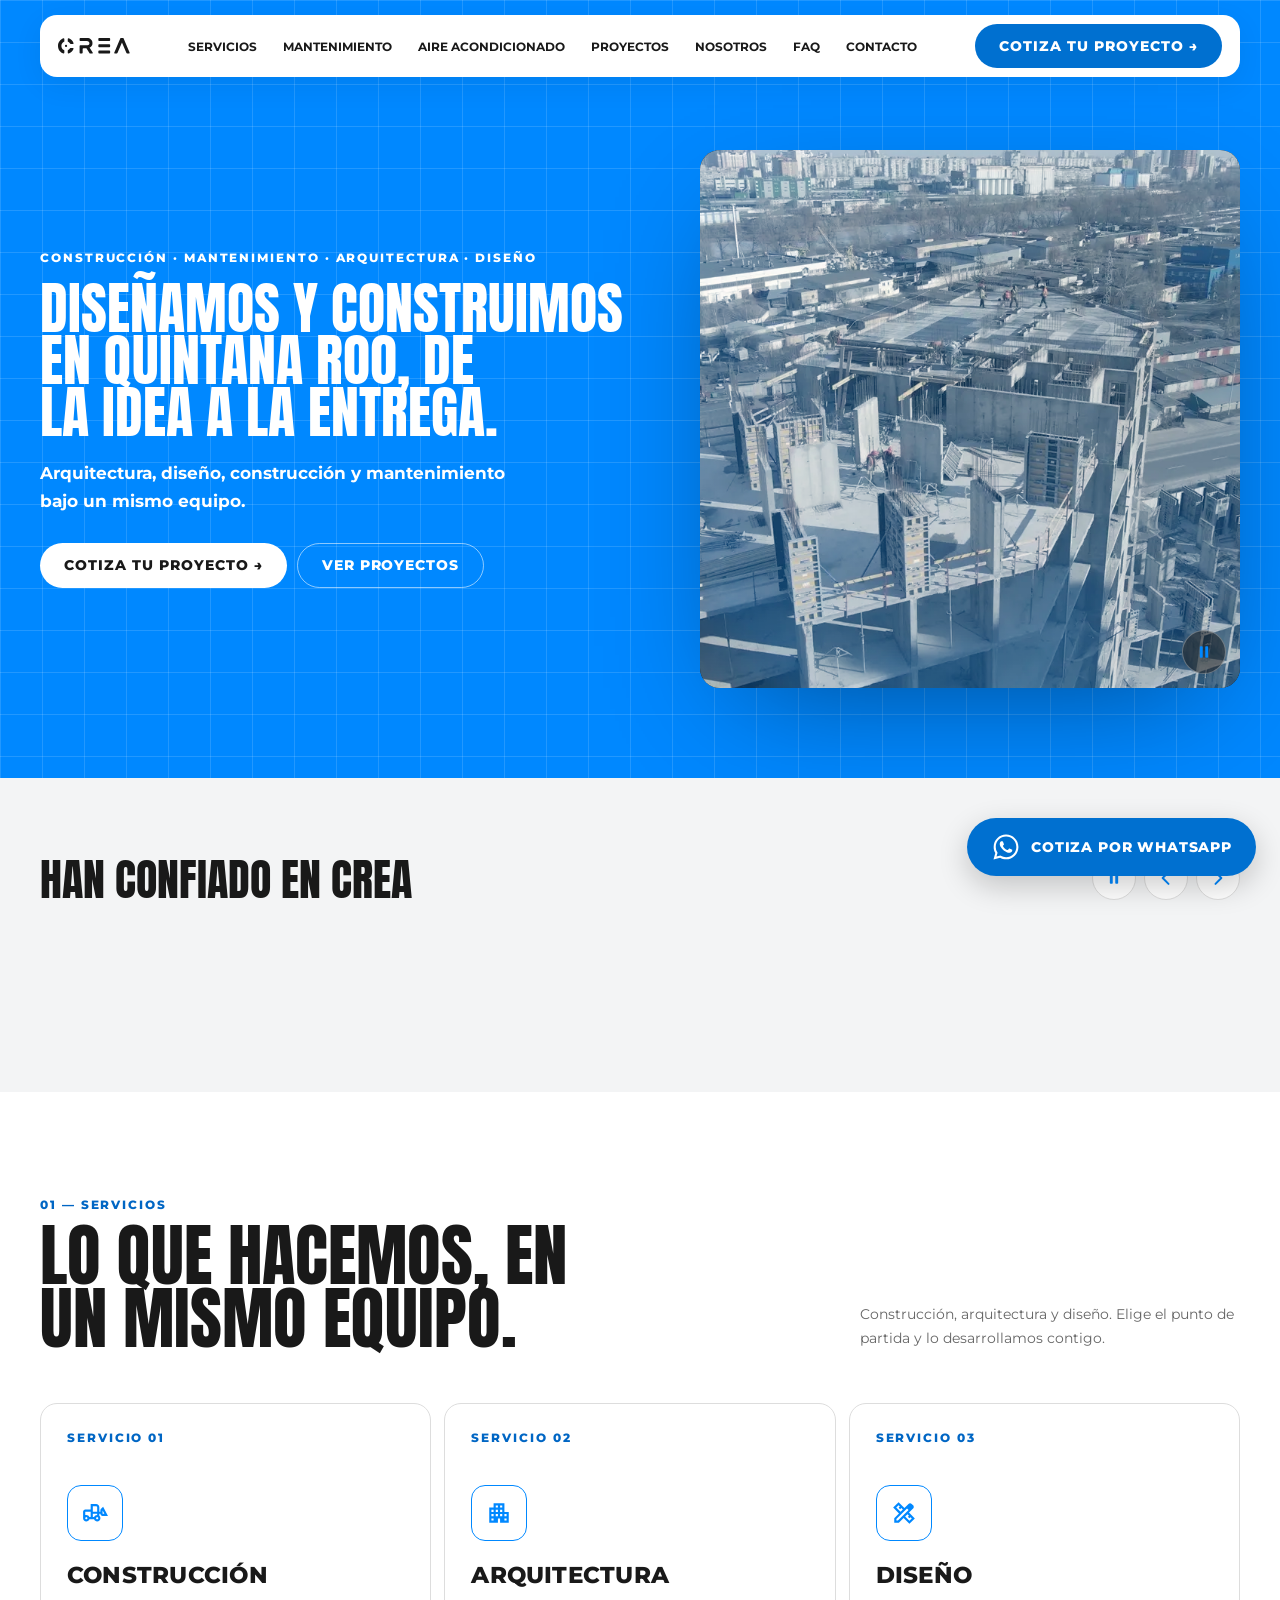
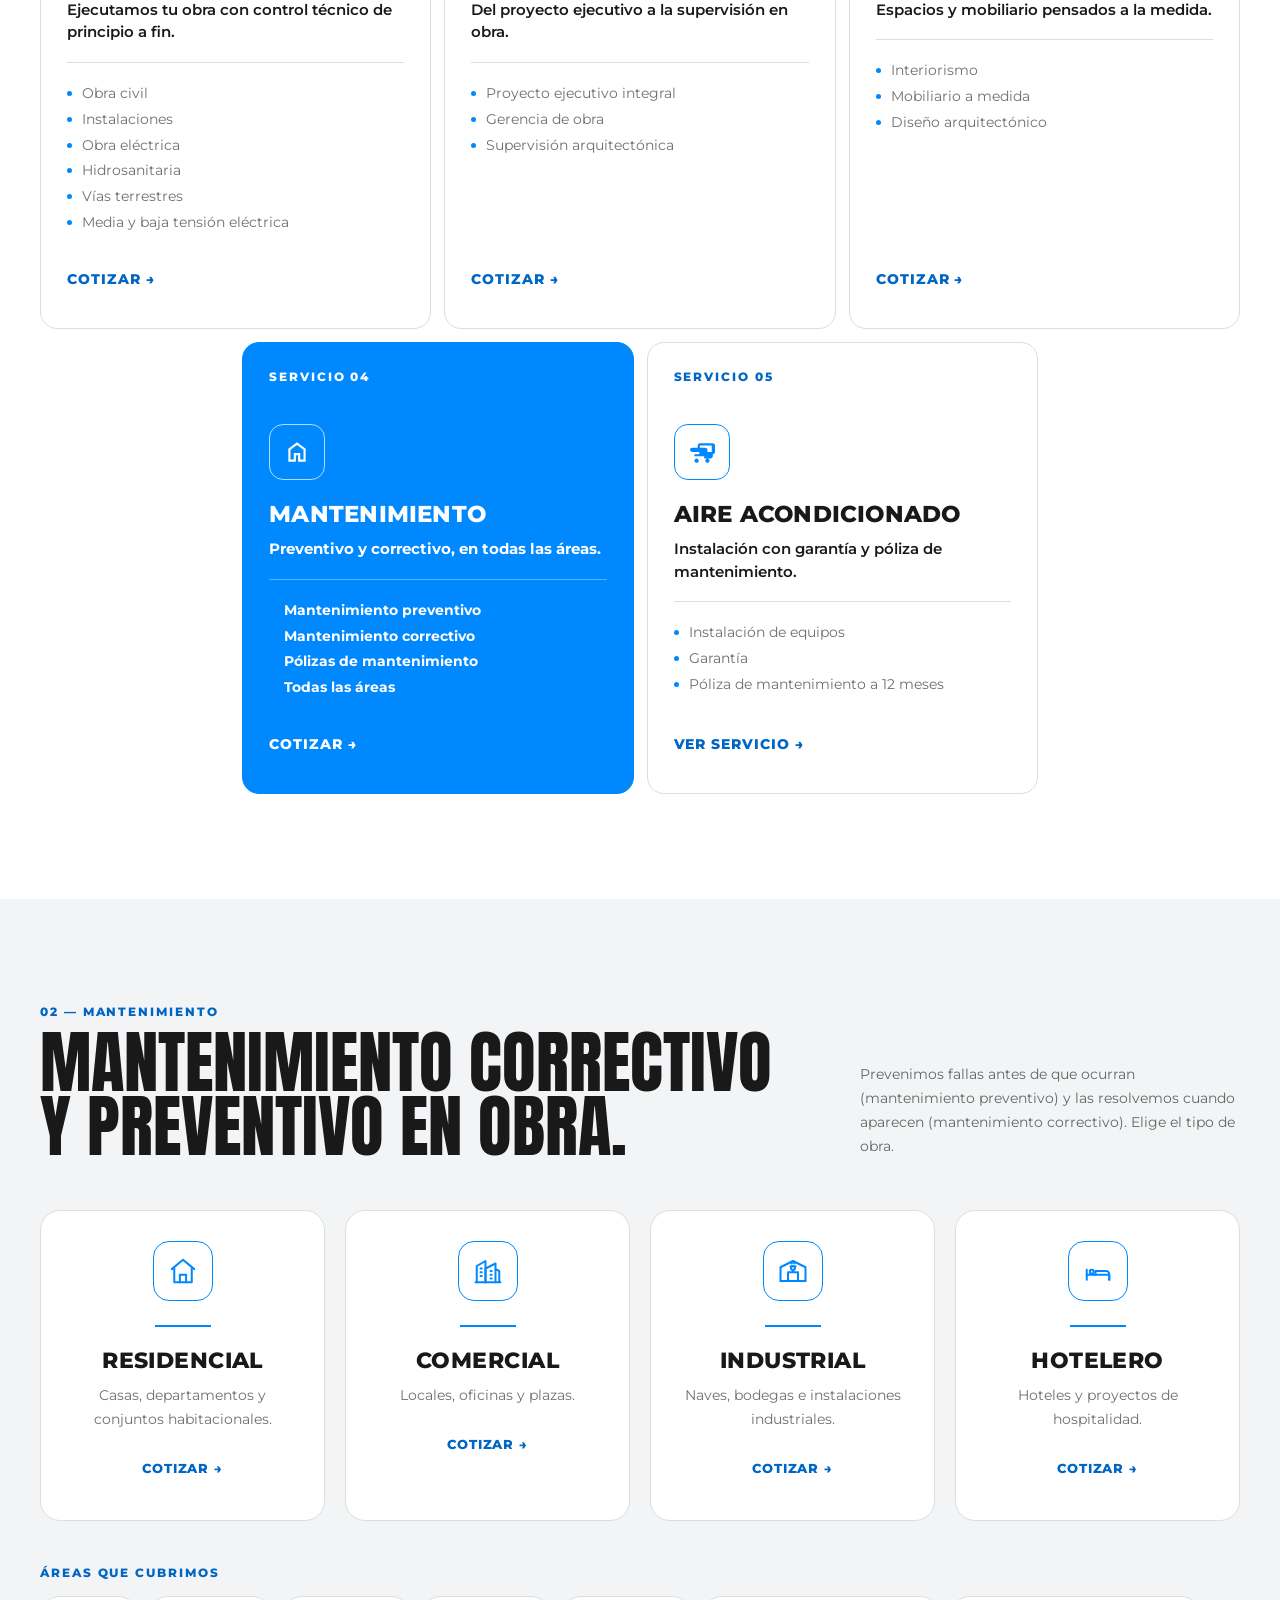
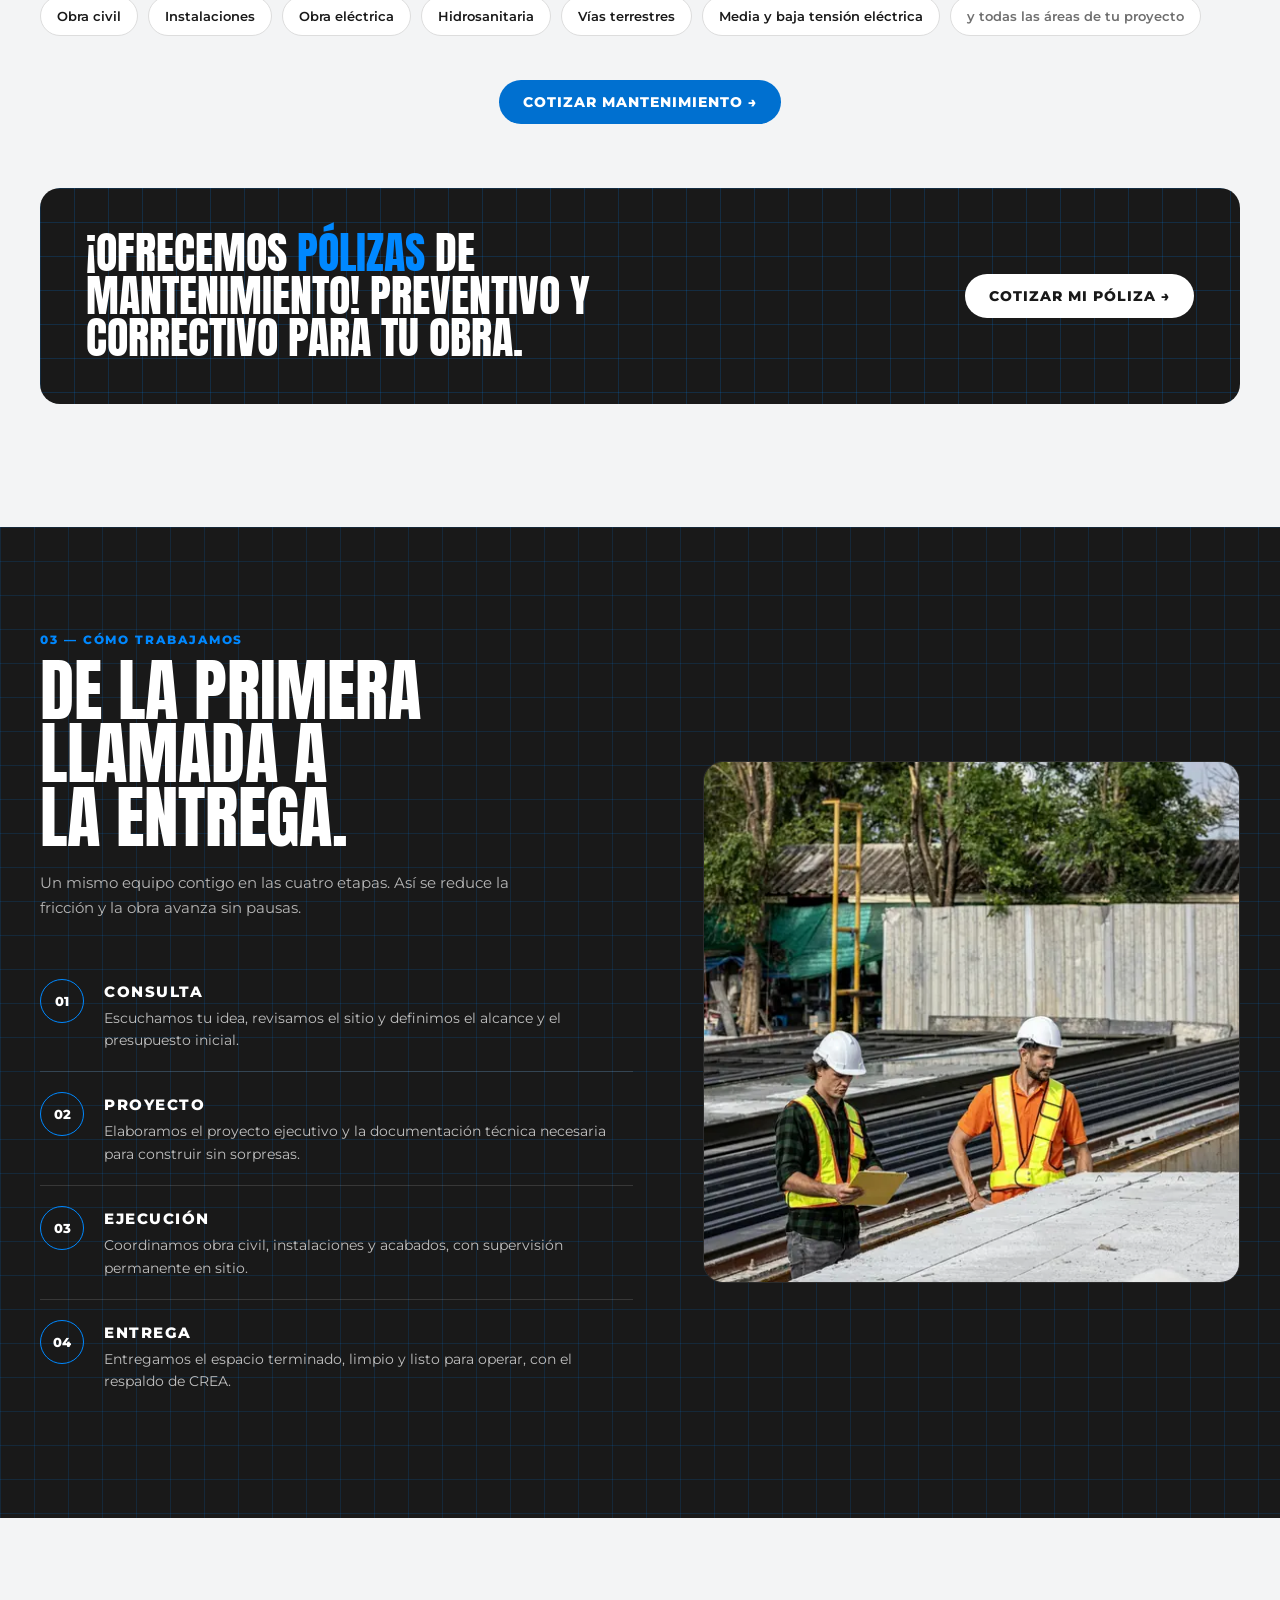
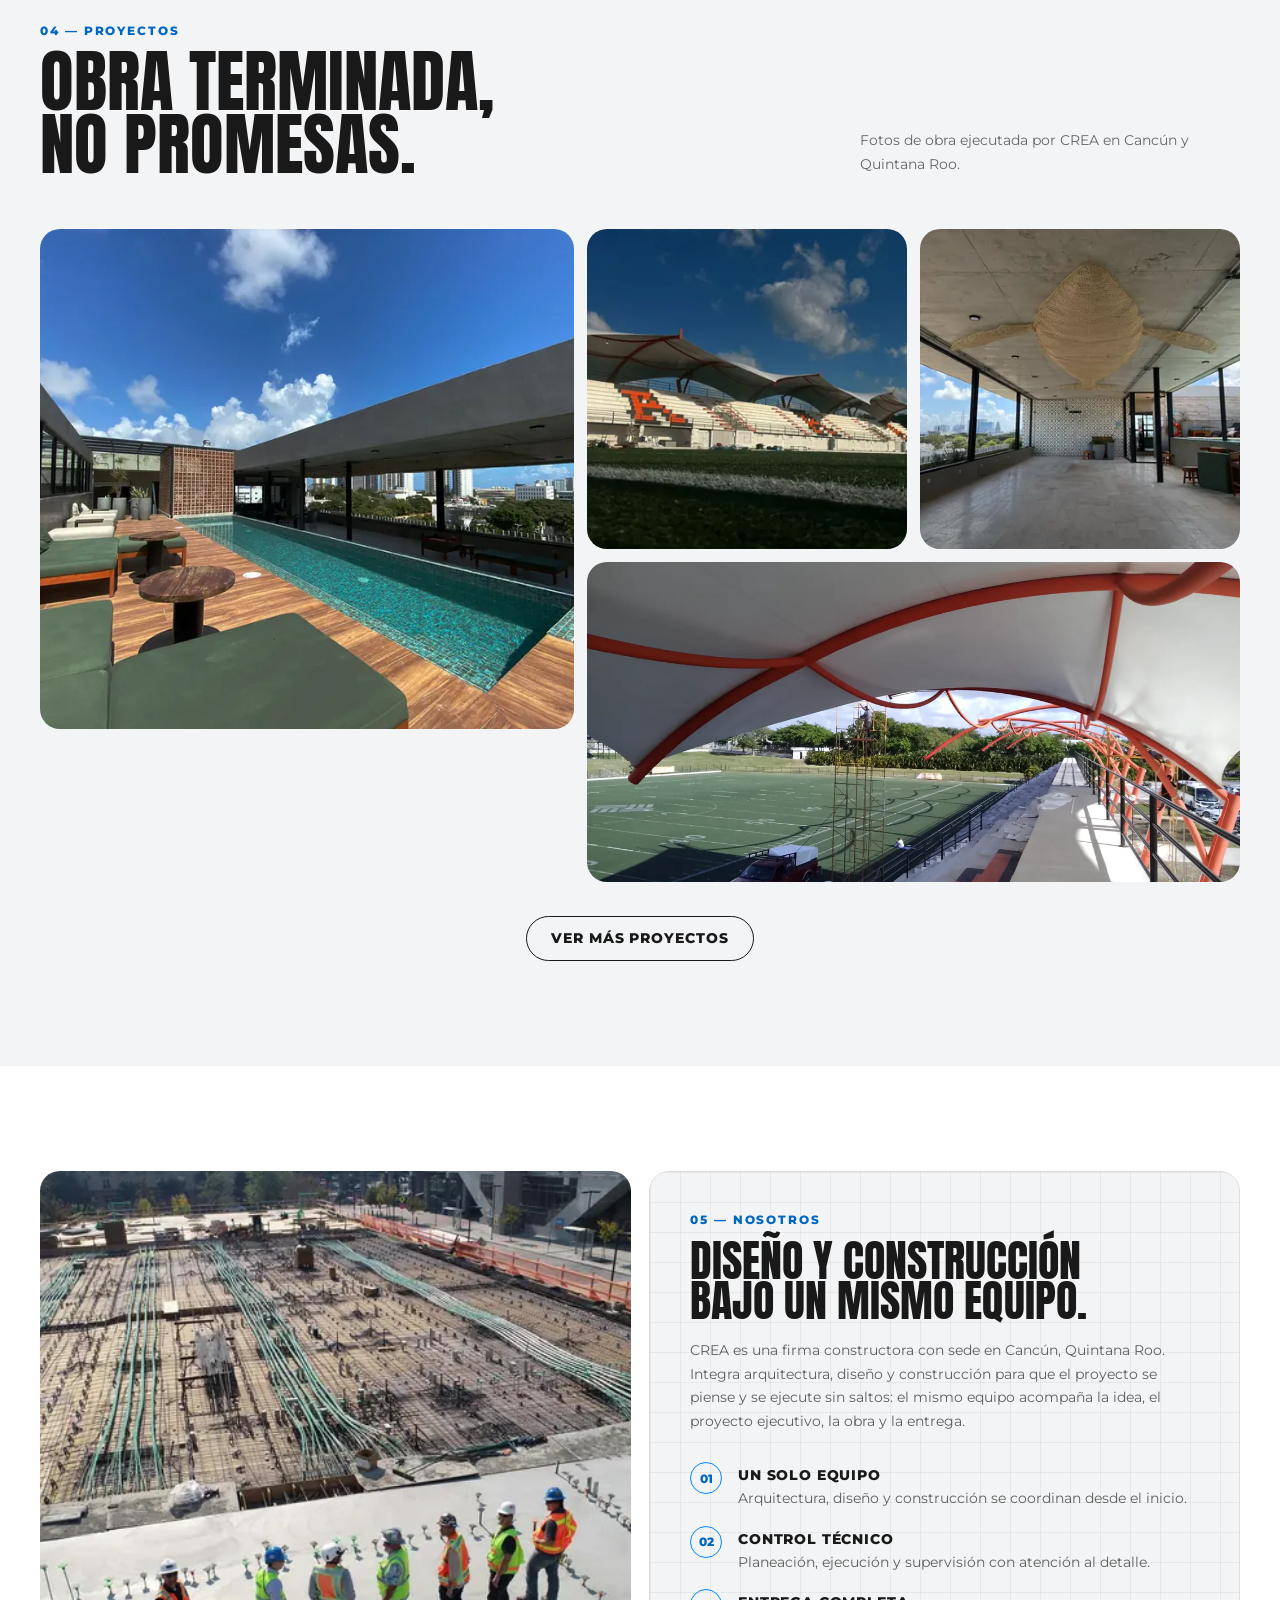
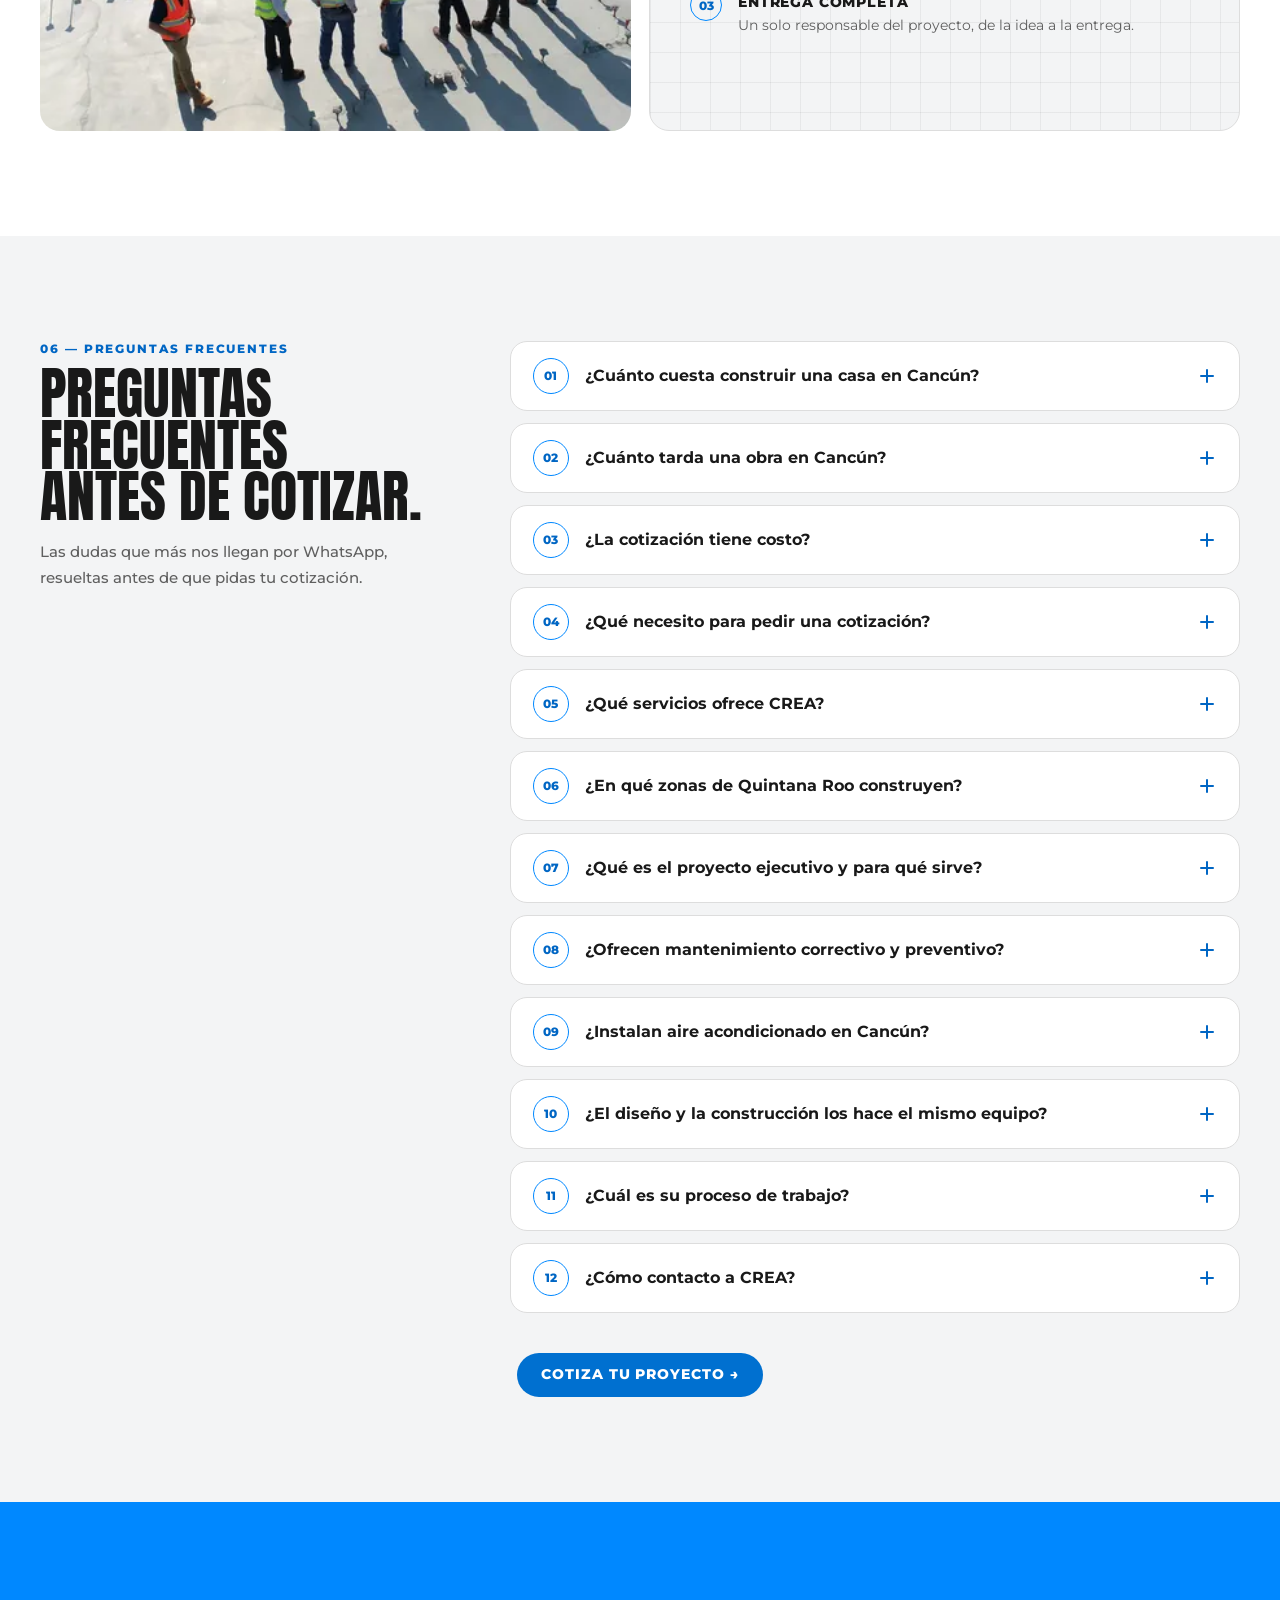
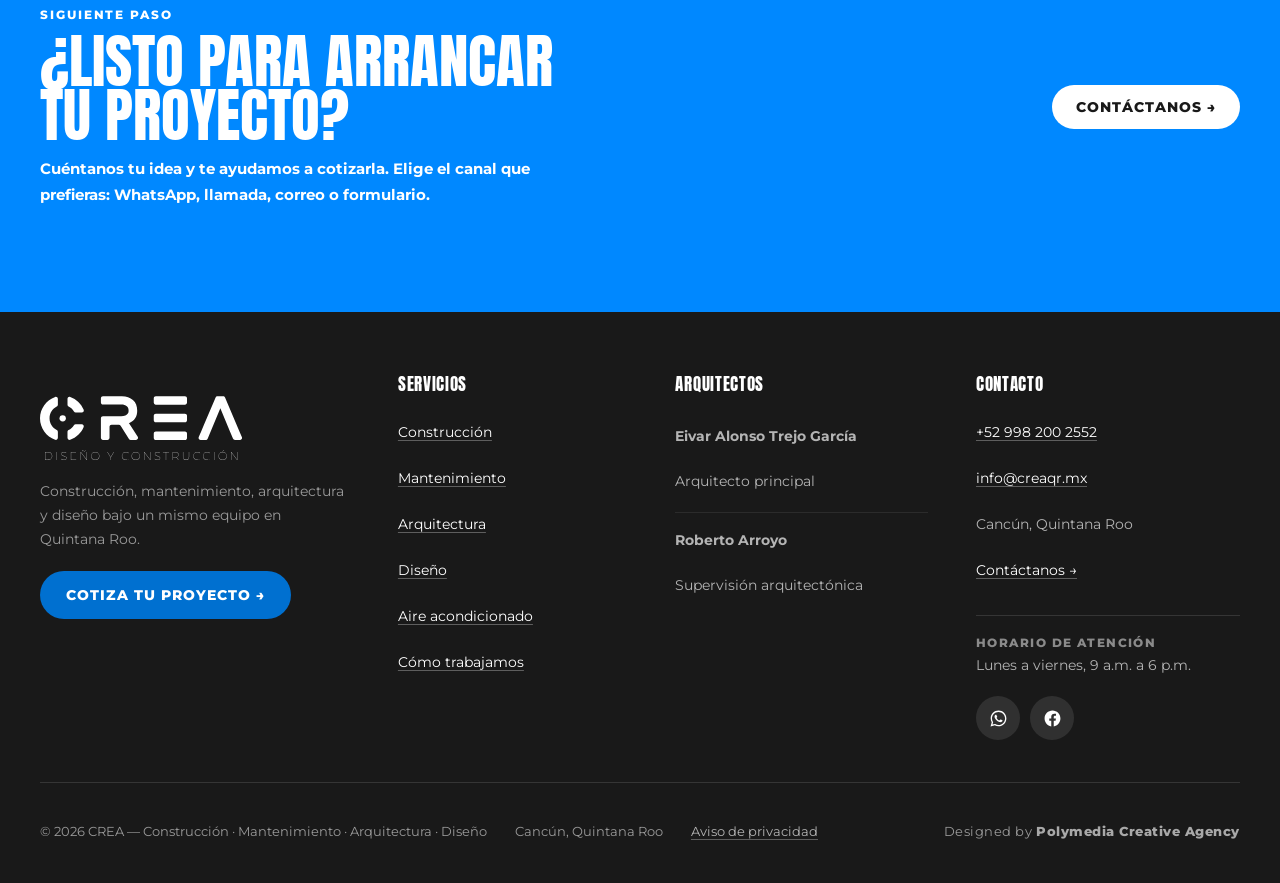
==== commit 7670a922: "feat: agregar FAQ al header fijo y ajustar el colapso del menu - FAQ en el menu de las 4 paginas, an" ====
--- a/index.html
+++ b/index.html
@@ -181,6 +181,7 @@
       <a href="instalacion-aire-acondicionado-cancun/">Aire acondicionado</a>
       <a href="#proyectos">Proyectos</a>
       <a href="#nosotros">Nosotros</a>
+      <a href="#faq">FAQ</a>
       <a href="contacto/">Contacto</a>
     </nav>
 
--- a/css/styles.css
+++ b/css/styles.css
@@ -1920,15 +1920,9 @@
   }
 }
 
-@media (max-width: 800px) {
-  html {
-    scroll-padding-top: 96px;
-  }
-
-  .container {
-    width: calc(100% - 32px);
-  }
-
+/* El menú de escritorio deja de caber con 7 ítems por debajo de ~1120px:
+   pasa a hamburguesa antes de desbordar, sin tocar la retícula del resto. */
+@media (max-width: 1120px) {
   .navlinks {
     position: absolute;
     top: 100%;
@@ -1972,6 +1966,16 @@
     padding: 0 10px 0 14px;
     gap: 10px;
   }
+}
+
+@media (max-width: 800px) {
+  html {
+    scroll-padding-top: 96px;
+  }
+
+  .container {
+    width: calc(100% - 32px);
+  }
 
   .logo img {
     max-width: 84px;
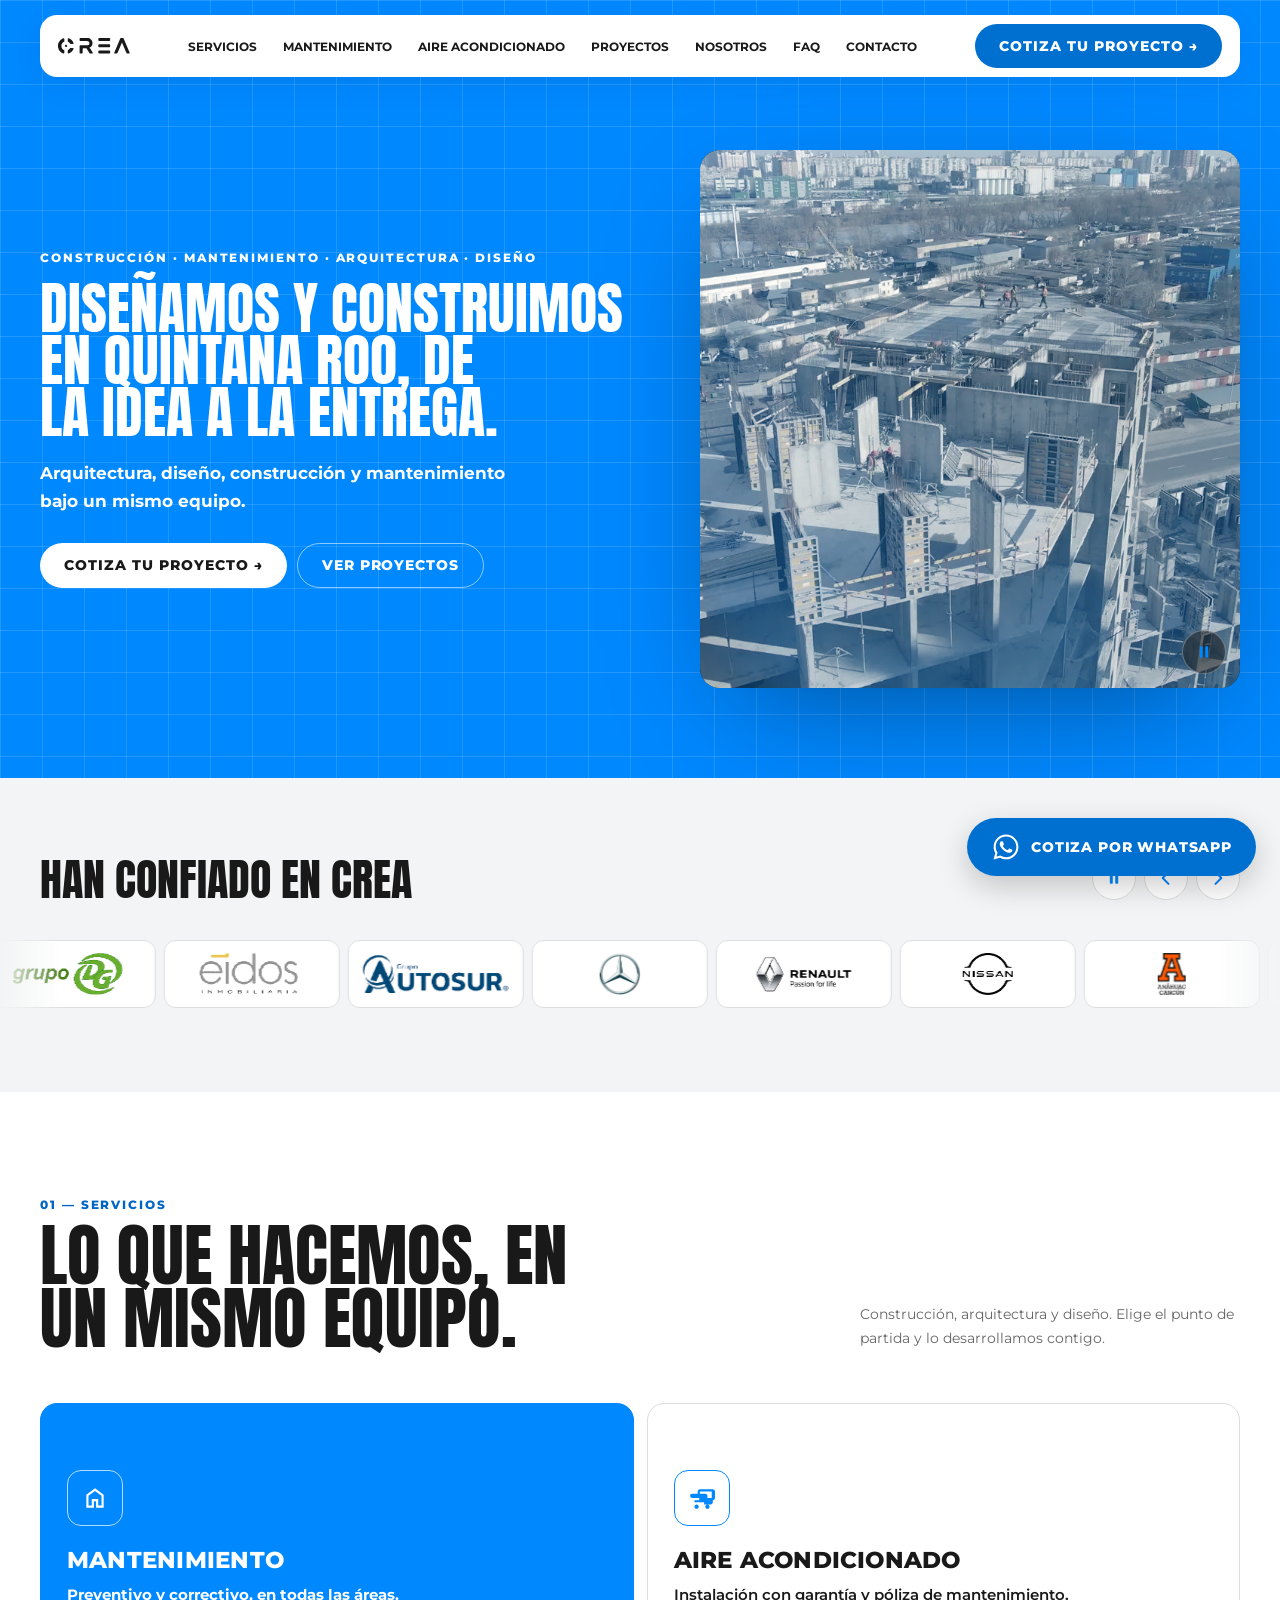
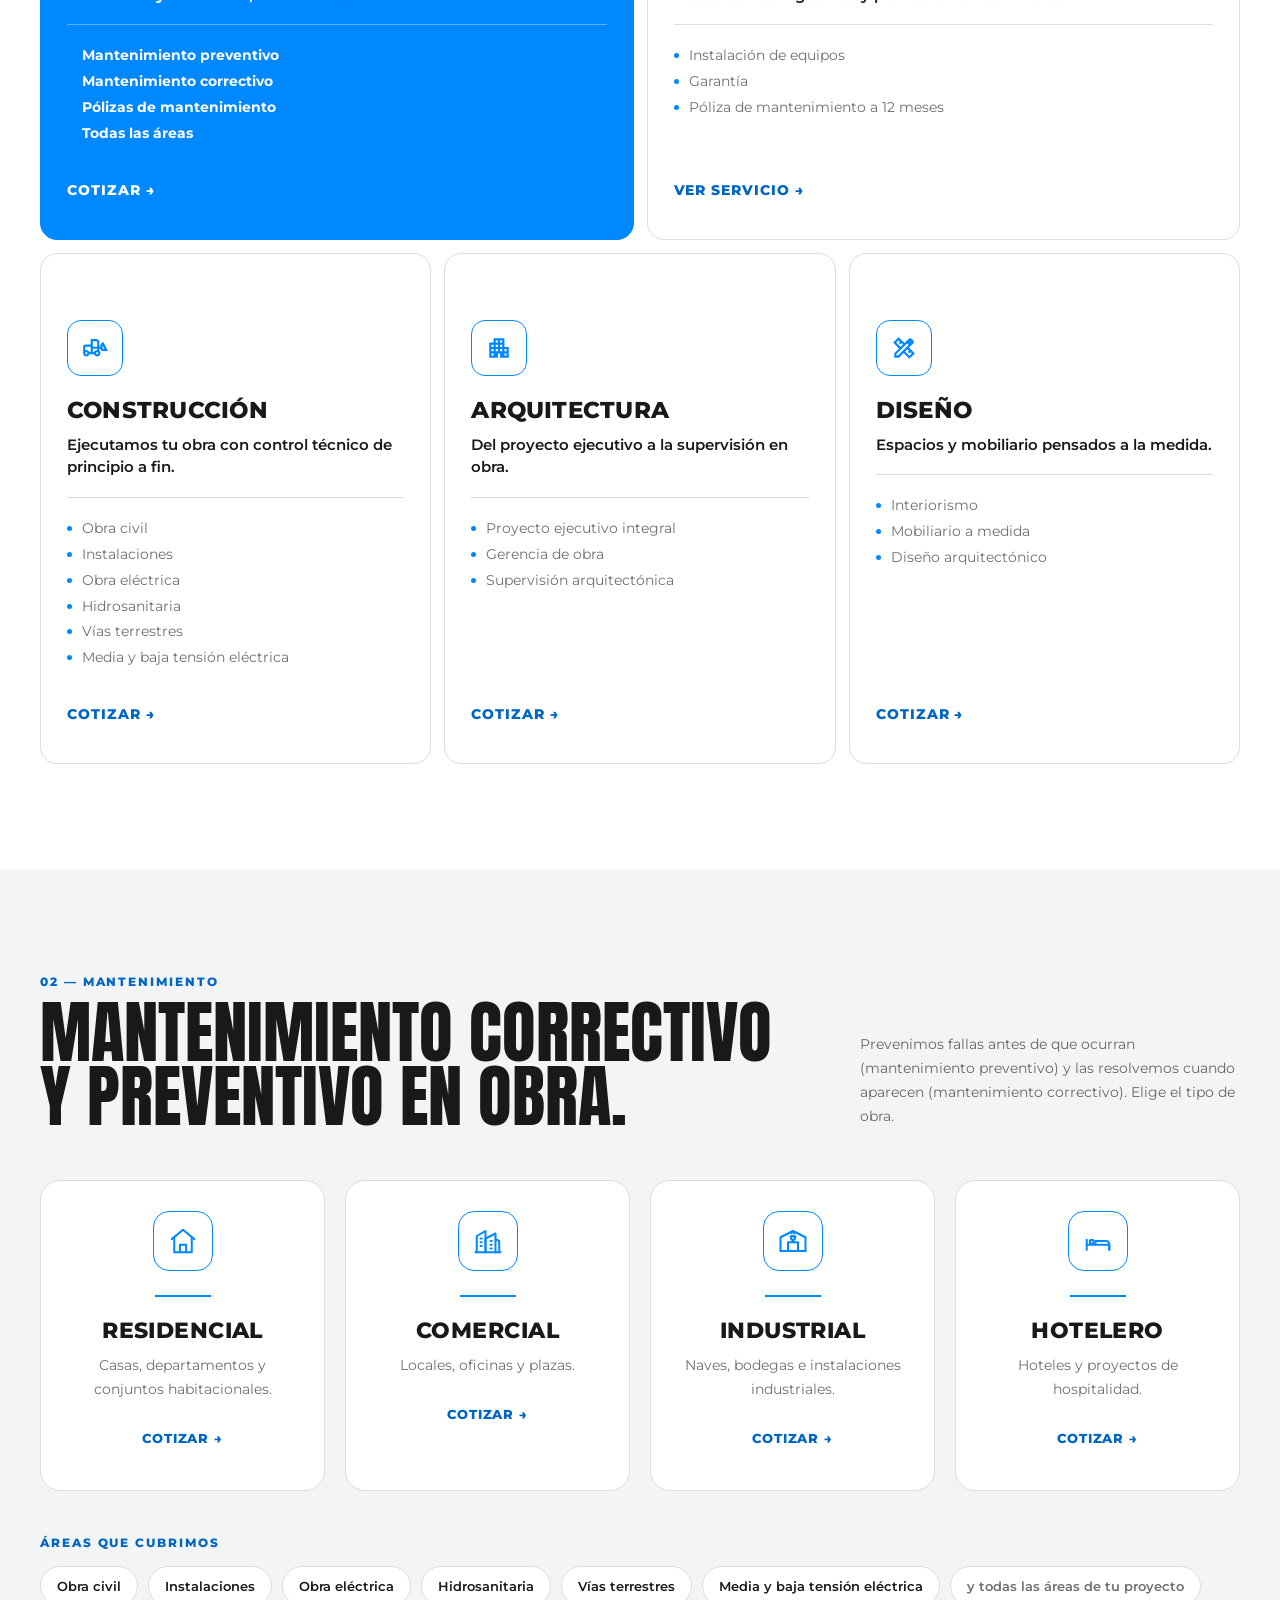
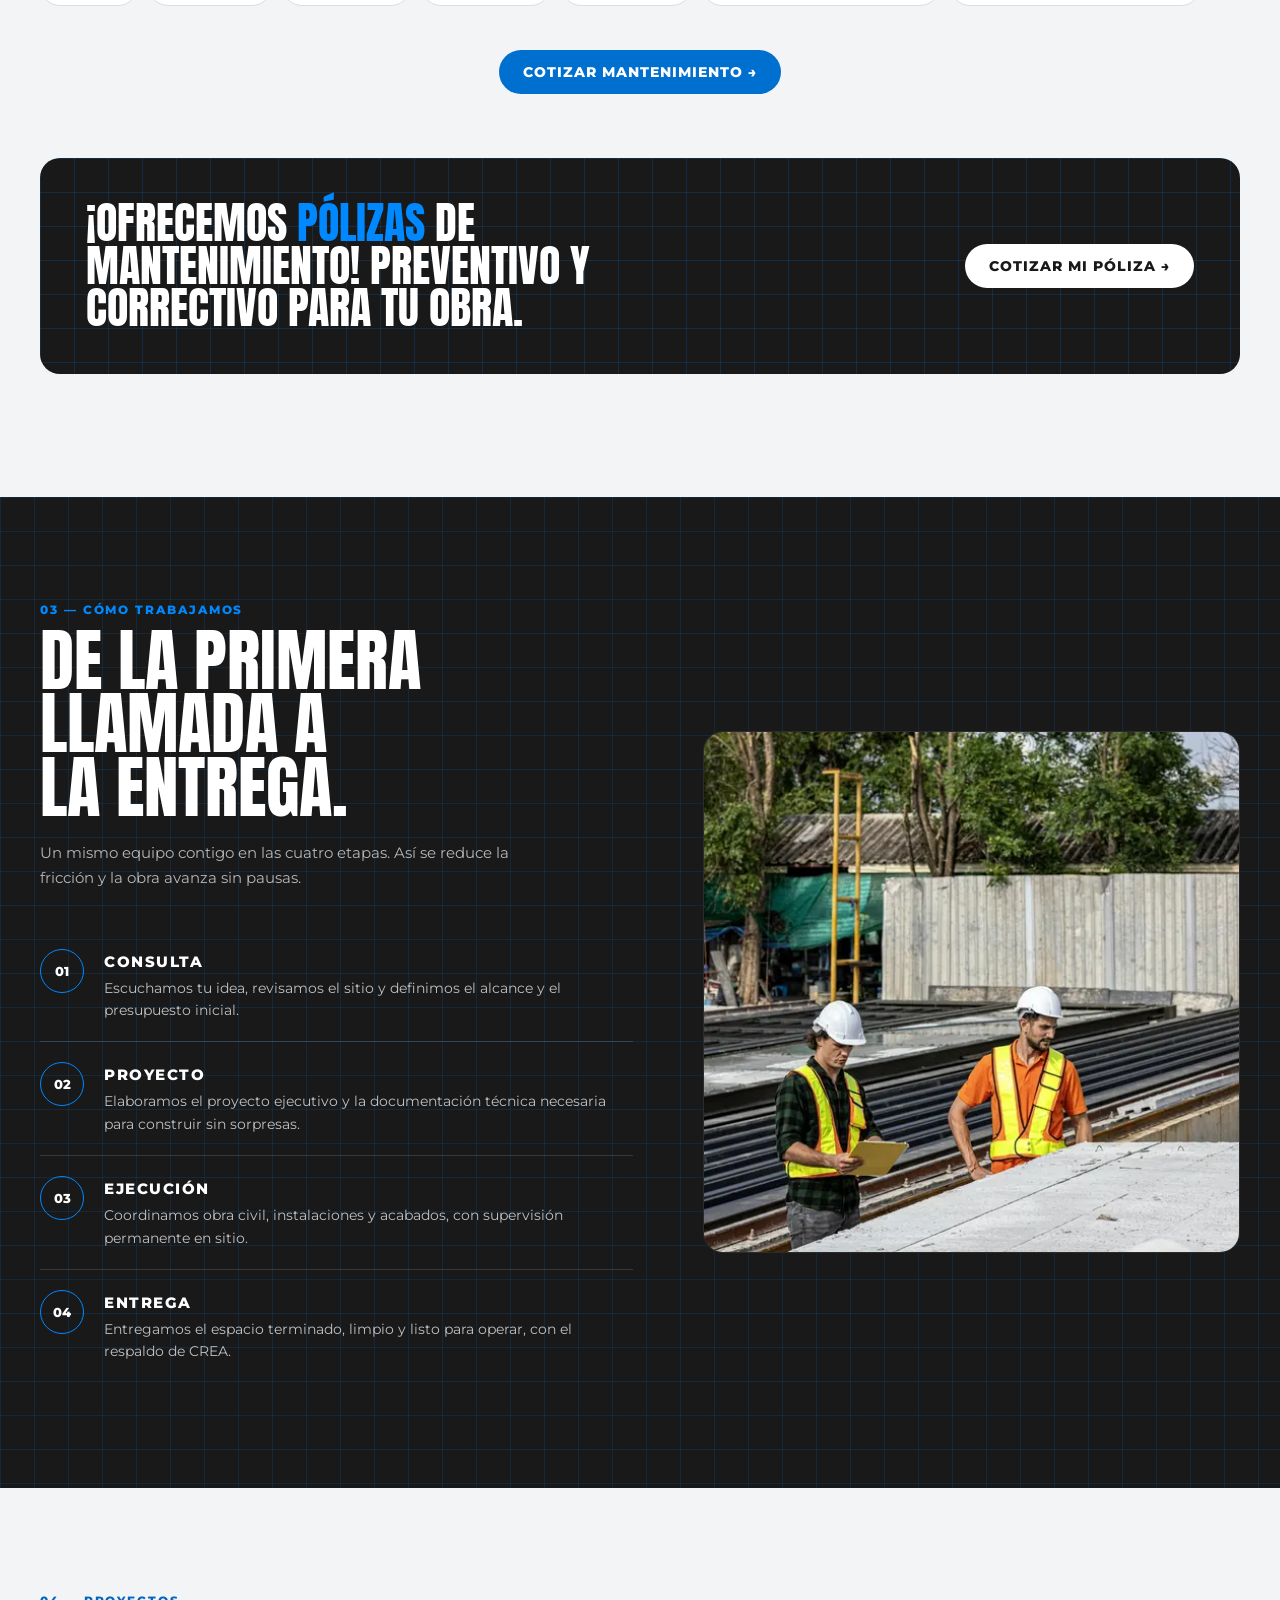
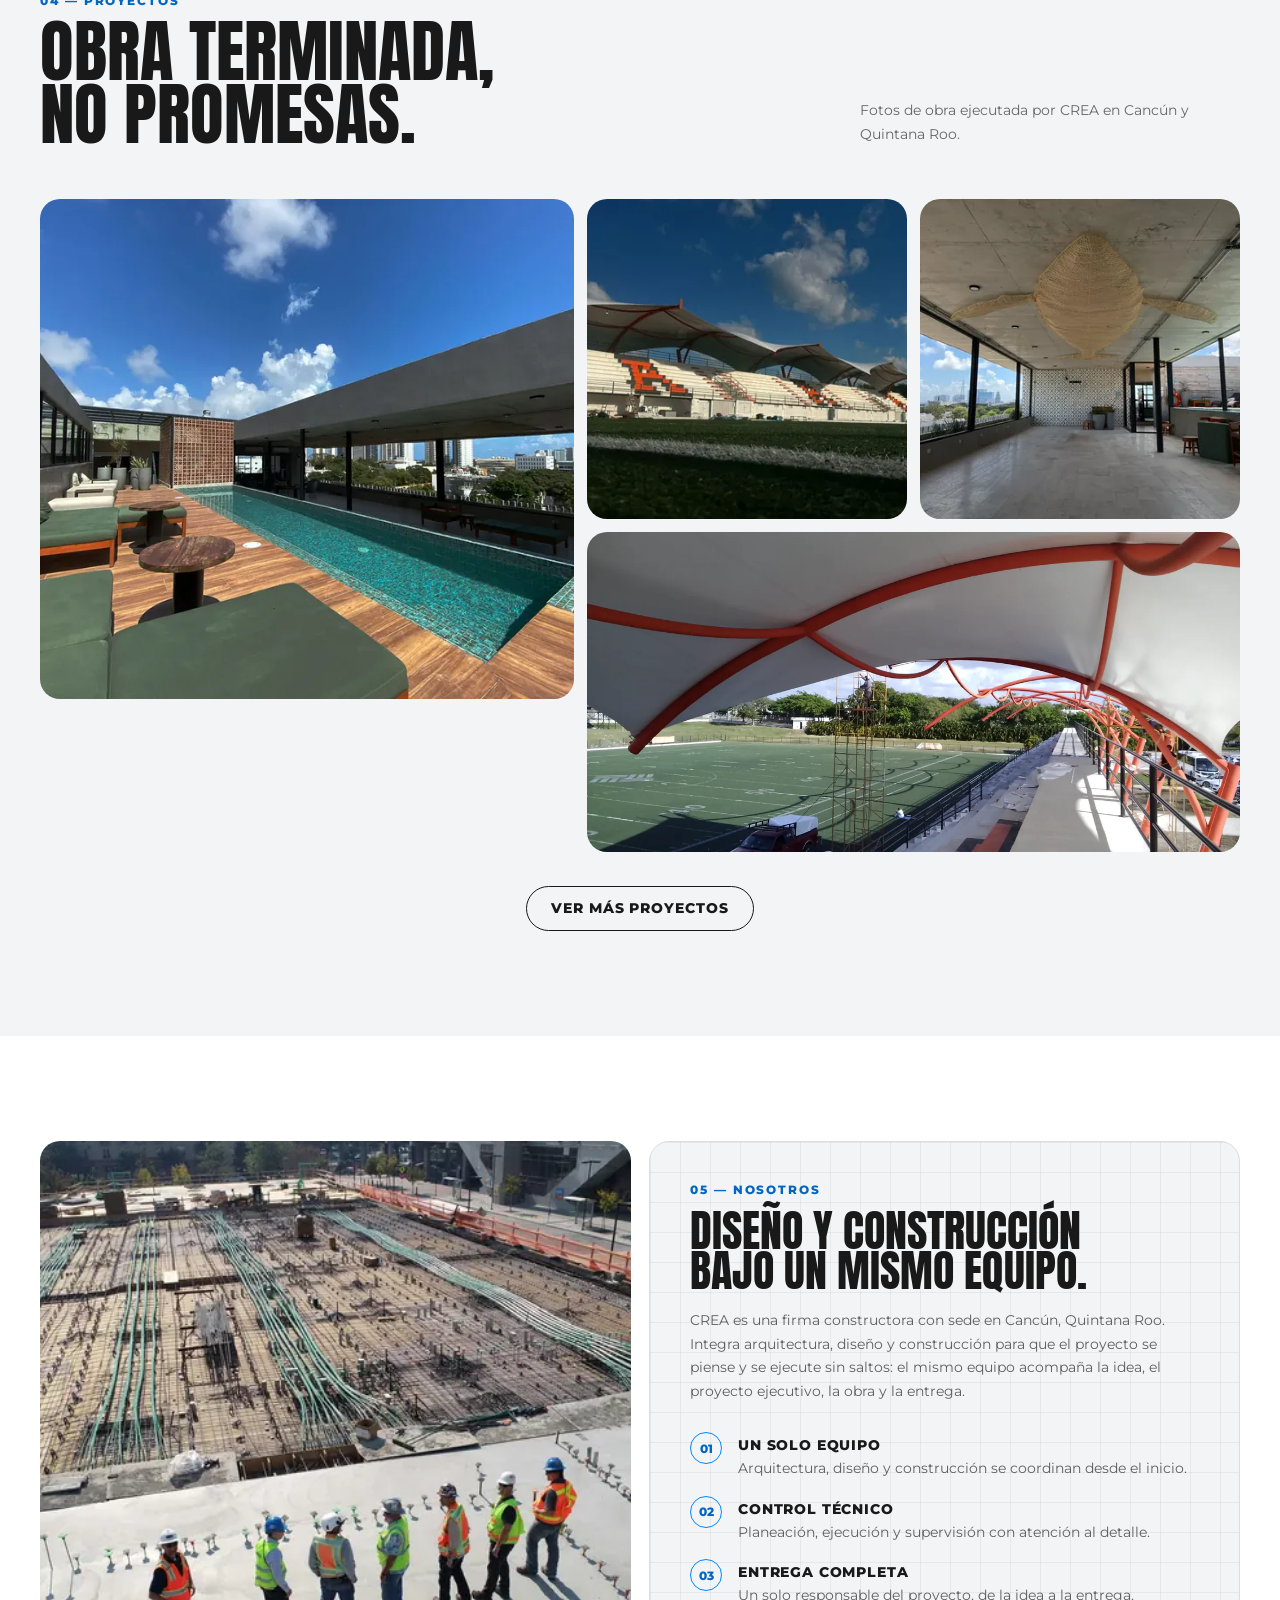
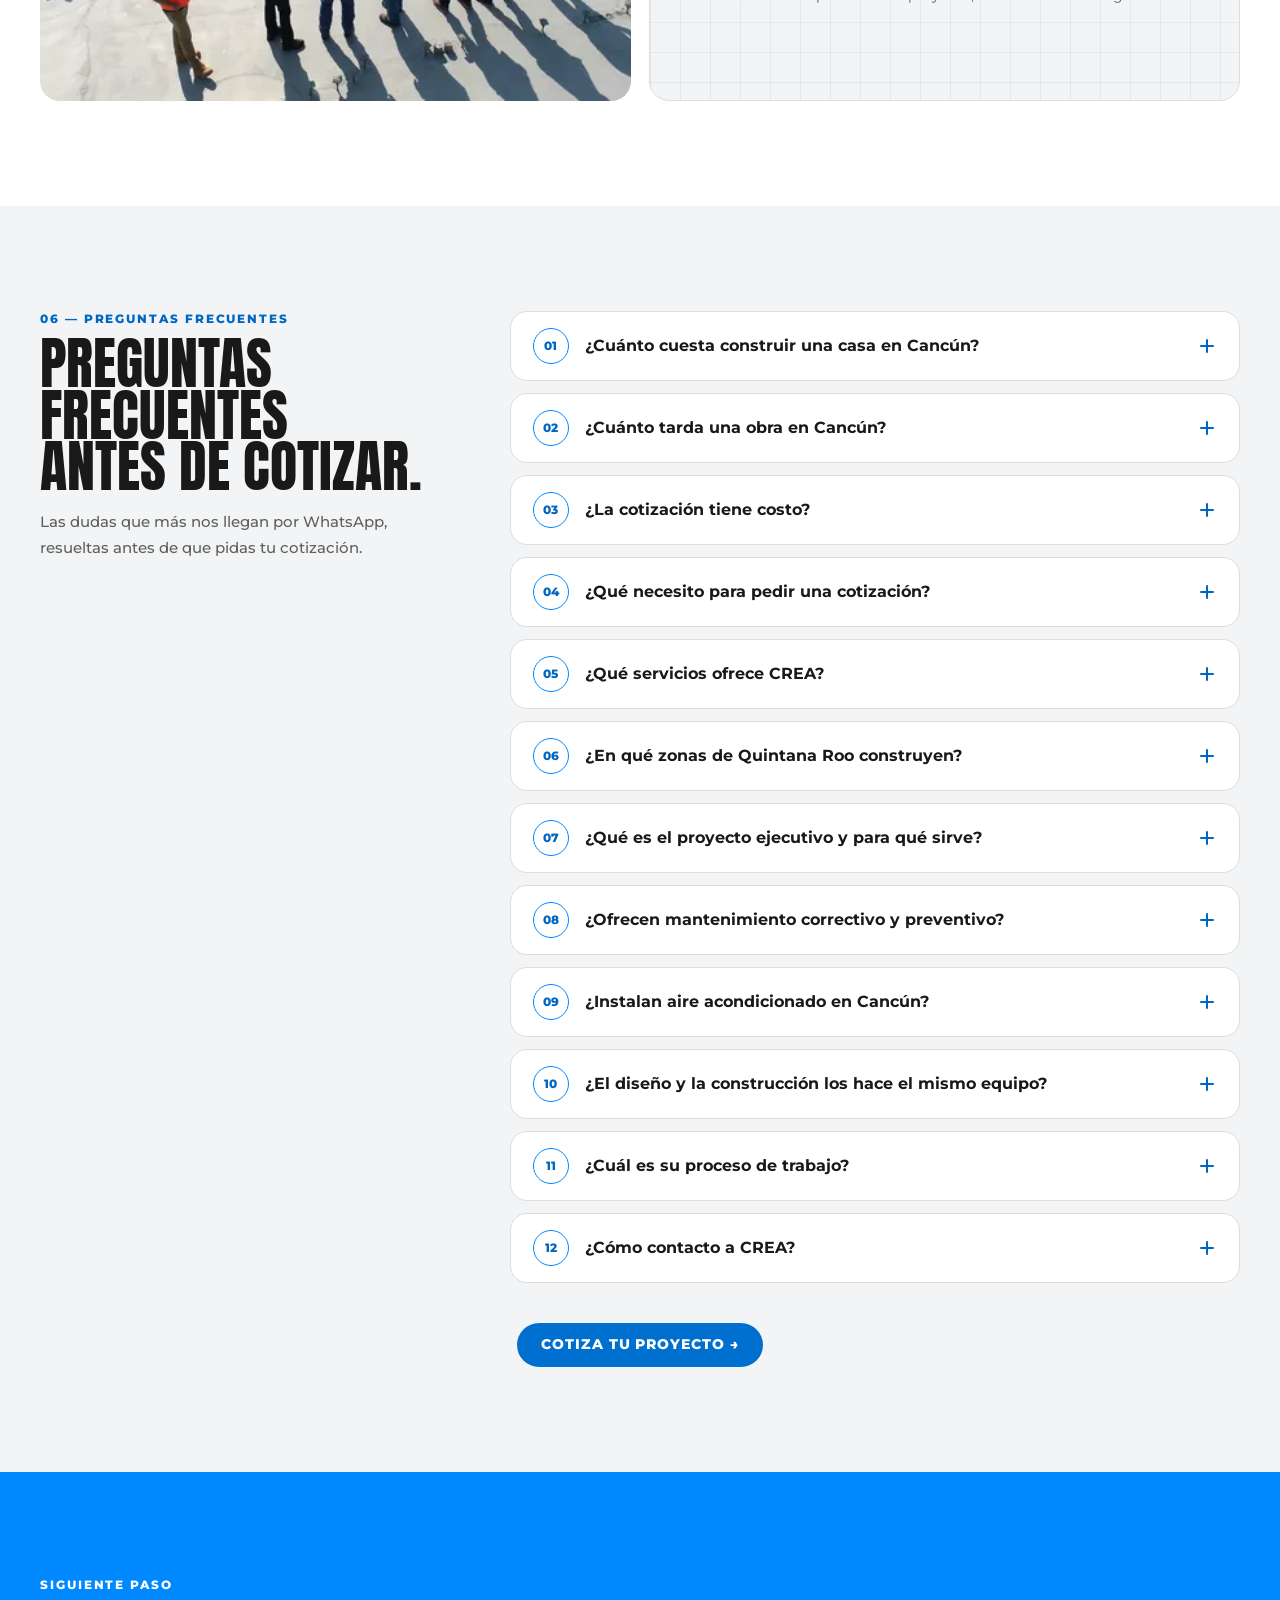
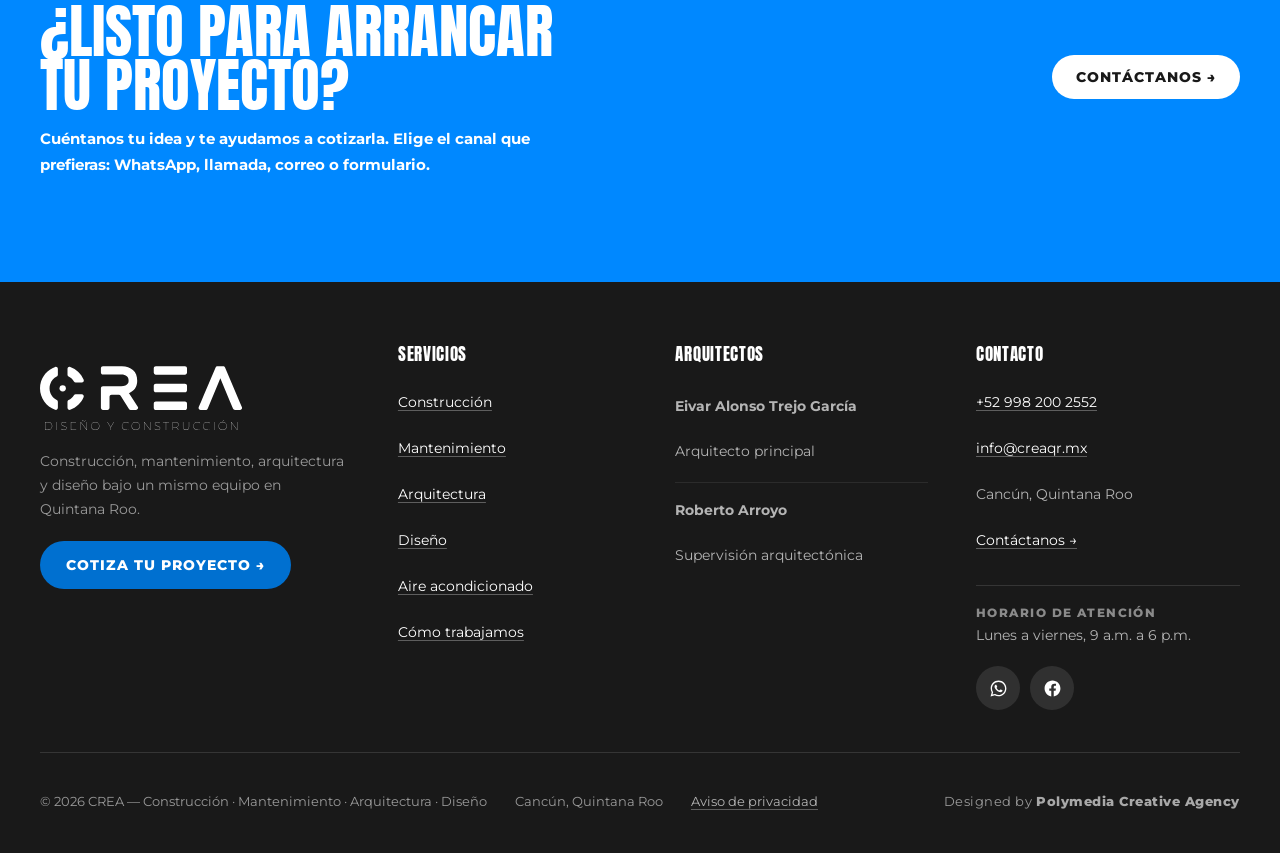
==== commit dccde49a: "feat: priorizar mantenimiento y aire acondicionado en servicios - Orden: Mantenimiento, Aire acondic" ====
--- a/index.html
+++ b/index.html
@@ -321,8 +321,36 @@
       </div>
 
       <div class="cards services-grid">
+        <article class="card card--featured">
+          <div class="icon icon--light" aria-hidden="true">
+            <svg viewBox="0 -960 960 960" focusable="false" fill="currentColor"><path d="M240-200h120v-240h240v240h120v-360L480-740 240-560v360Zm-80 80v-480l320-240 320 240v480H520v-240h-80v240H160Zm320-350Z"/></svg>
+          </div>
+          <h3>Mantenimiento</h3>
+          <p class="card-benefit">Preventivo y correctivo, en todas las áreas.</p>
+          <ul>
+            <li>Mantenimiento preventivo</li>
+            <li>Mantenimiento correctivo</li>
+            <li>Pólizas de mantenimiento</li>
+            <li>Todas las áreas</li>
+          </ul>
+          <a class="card-cta card-cta--light" href="contacto/?servicio=mantenimiento" data-track="cta_ir_a_contacto" data-track-pos="servicios-mantenimiento">Cotizar →</a>
+        </article>
+
         <article class="card">
-          <div class="eyebrow">Servicio 01</div>
+          <div class="icon" aria-hidden="true">
+            <svg viewBox="0 -960 960 960" focusable="false" fill="currentColor"><path d="M280-80q-33 0-56.5-23.5T200-160q0-33 23.5-56.5T280-240q33 0 56.5 23.5T360-160q0 33-23.5 56.5T280-80Zm400 0q-33 0-56.5-23.5T600-160q0-33 23.5-56.5T680-240q33 0 56.5 23.5T760-160q0 33-23.5 56.5T680-80ZM200-320v-80h180v-80H120q-33 0-56.5-23.5T40-560q0-33 23.5-56.5T120-640h200v-80q0-33 23.5-56.5T400-800h480q33 0 56.5 23.5T960-720v240q0 33-23.5 56.5T880-400v80q0 33-23.5 56.5T800-240H560v-80H200Zm480-160h160v-240H400v80h200q33 0 56.5 23.5T680-560v80Z"/></svg>
+          </div>
+          <h3>Aire acondicionado</h3>
+          <p class="card-benefit">Instalación con garantía y póliza de mantenimiento.</p>
+          <ul>
+            <li>Instalación de equipos</li>
+            <li>Garantía</li>
+            <li>Póliza de mantenimiento a 12 meses</li>
+          </ul>
+          <a class="card-cta" href="instalacion-aire-acondicionado-cancun/" data-track="ver_aire_acondicionado" data-track-pos="servicios-aire">Ver servicio →</a>
+        </article>
+
+        <article class="card">
           <div class="icon" aria-hidden="true">
             <svg viewBox="0 -960 960 960" focusable="false" fill="currentColor"><path d="M159-169q-50 0-84.5-35T40-289v-240q0-33 23.5-56.5T120-609h200v-200h200q50 0 85 35t35 85v160h39v-47q0-16 6.5-31t17.5-26l77-76 179 340H759q-33 0-56.5-23.5T679-449h-40v70q20 17 30.5 40.5T680-289q0 50-35 85t-85 35q-38 0-69-22t-45-58H273q-14 36-45 58t-69 22Zm0-80q17 0 29-11.5t12-28.5q0-17-11.5-28.5T160-329q-17 0-28.5 11.5T120-289q0 17 11 28.5t28 11.5Zm429.5-11.5Q600-272 600-289t-11.5-28.5Q577-329 560-329t-28.5 11.5Q520-306 520-289t11.5 28.5Q543-249 560-249t28.5-11.5ZM320-329v-200H120v127q10-4 19.5-5.5T160-409q38 0 69 22t44 58h47Zm80 0h46q13-36 44.5-58t69.5-22v-40H400v120Zm427-120-67-127v127h67Zm-427-80h160v-160q0-17-11.5-28.5T520-729H400v200Zm-80 200v-80 7-127 200Zm80 0v-120 120Z"/></svg>
           </div>
@@ -340,7 +368,6 @@
         </article>
 
         <article class="card">
-          <div class="eyebrow">Servicio 02</div>
           <div class="icon" aria-hidden="true">
             <svg viewBox="0 -960 960 960" focusable="false" fill="currentColor"><path d="M120-120v-560h160v-160h400v320h160v400H520v-160h-80v160H120Zm80-80h80v-80h-80v80Zm0-160h80v-80h-80v80Zm0-160h80v-80h-80v80Zm160 160h80v-80h-80v80Zm0-160h80v-80h-80v80Zm0-160h80v-80h-80v80Zm160 320h80v-80h-80v80Zm0-160h80v-80h-80v80Zm0-160h80v-80h-80v80Zm160 480h80v-80h-80v80Zm0-160h80v-80h-80v80Z"/></svg>
           </div>
@@ -355,7 +382,6 @@
         </article>
 
         <article class="card">
-          <div class="eyebrow">Servicio 03</div>
           <div class="icon" aria-hidden="true">
             <svg viewBox="0 -960 960 960" focusable="false" fill="currentColor"><path d="m352-522 86-87-56-57-44 44-56-56 43-44-45-45-87 87 159 158Zm328 329 87-87-45-45-44 43-56-56 43-44-57-56-86 86 158 159Zm24-567 57 57-57-57ZM290-120H120v-170l175-175L80-680l200-200 216 216 151-152q12-12 27-18t31-6q16 0 31 6t27 18l53 54q12 12 18 27t6 31q0 16-6 30.5T816-647L665-495l215 215L680-80 465-295 290-120Zm-90-80h56l392-391-57-57-391 392v56Zm420-419-29-29 57 57-28-28Z"/></svg>
           </div>
@@ -367,37 +393,6 @@
             <li>Diseño arquitectónico</li>
           </ul>
           <a class="card-cta" href="contacto/?servicio=diseno" data-track="cta_ir_a_contacto" data-track-pos="servicios-diseno">Cotizar →</a>
-        </article>
-
-        <article class="card card--featured">
-          <div class="eyebrow eyebrow--light">Servicio 04</div>
-          <div class="icon icon--light" aria-hidden="true">
-            <svg viewBox="0 -960 960 960" focusable="false" fill="currentColor"><path d="M240-200h120v-240h240v240h120v-360L480-740 240-560v360Zm-80 80v-480l320-240 320 240v480H520v-240h-80v240H160Zm320-350Z"/></svg>
-          </div>
-          <h3>Mantenimiento</h3>
-          <p class="card-benefit">Preventivo y correctivo, en todas las áreas.</p>
-          <ul>
-            <li>Mantenimiento preventivo</li>
-            <li>Mantenimiento correctivo</li>
-            <li>Pólizas de mantenimiento</li>
-            <li>Todas las áreas</li>
-          </ul>
-          <a class="card-cta card-cta--light" href="contacto/?servicio=mantenimiento" data-track="cta_ir_a_contacto" data-track-pos="servicios-mantenimiento">Cotizar →</a>
-        </article>
-
-        <article class="card">
-          <div class="eyebrow">Servicio 05</div>
-          <div class="icon" aria-hidden="true">
-            <svg viewBox="0 -960 960 960" focusable="false" fill="currentColor"><path d="M280-80q-33 0-56.5-23.5T200-160q0-33 23.5-56.5T280-240q33 0 56.5 23.5T360-160q0 33-23.5 56.5T280-80Zm400 0q-33 0-56.5-23.5T600-160q0-33 23.5-56.5T680-240q33 0 56.5 23.5T760-160q0 33-23.5 56.5T680-80ZM200-320v-80h180v-80H120q-33 0-56.5-23.5T40-560q0-33 23.5-56.5T120-640h200v-80q0-33 23.5-56.5T400-800h480q33 0 56.5 23.5T960-720v240q0 33-23.5 56.5T880-400v80q0 33-23.5 56.5T800-240H560v-80H200Zm480-160h160v-240H400v80h200q33 0 56.5 23.5T680-560v80Z"/></svg>
-          </div>
-          <h3>Aire acondicionado</h3>
-          <p class="card-benefit">Instalación con garantía y póliza de mantenimiento.</p>
-          <ul>
-            <li>Instalación de equipos</li>
-            <li>Garantía</li>
-            <li>Póliza de mantenimiento a 12 meses</li>
-          </ul>
-          <a class="card-cta" href="instalacion-aire-acondicionado-cancun/" data-track="ver_aire_acondicionado" data-track-pos="servicios-aire">Ver servicio →</a>
         </article>
       </div>
 
--- a/css/styles.css
+++ b/css/styles.css
@@ -765,8 +765,9 @@
   gap: 13px;
 }
 
-/* 5 tarjetas: 3 arriba y 2 abajo, centradas. Va despues de .cards para que
-   su columnas ganen (misma especificidad). */
+/* 5 tarjetas: mantenimiento y aire acondicionado arriba (prioridad, 2 anchas)
+   y construcción, arquitectura y diseño abajo (3). Va despues de .cards para
+   que sus columnas ganen (misma especificidad). */
 .services-grid {
   display: grid;
   grid-template-columns: repeat(6, 1fr);
@@ -777,12 +778,9 @@
   grid-column: span 2;
 }
 
-.services-grid > .card:nth-child(4) {
-  grid-column: 2 / span 2;
-}
-
-.services-grid > .card:nth-child(5) {
-  grid-column: 4 / span 2;
+.services-grid > .card:nth-child(1),
+.services-grid > .card:nth-child(2) {
+  grid-column: span 3;
 }
 
 .card {
@@ -1914,9 +1912,18 @@
   }
 
   .services-grid > .card,
-  .services-grid > .card:nth-child(4),
+  .services-grid > .card:nth-child(1),
+  .services-grid > .card:nth-child(2) {
+    grid-column: auto;
+  }
+
+  /* La quinta tarjeta queda sola en la última fila: se centra en lugar de
+     dejar un hueco a la derecha. */
   .services-grid > .card:nth-child(5) {
-    grid-column: auto;
+    grid-column: 1 / -1;
+    justify-self: center;
+    width: 100%;
+    max-width: calc(50% - 6.5px);
   }
 }
 
@@ -2071,8 +2078,8 @@
   }
 
   .services-grid > .card,
-  .services-grid > .card:nth-child(4),
-  .services-grid > .card:nth-child(5) {
+  .services-grid > .card:nth-child(1),
+  .services-grid > .card:nth-child(2) {
     grid-column: auto;
   }
 
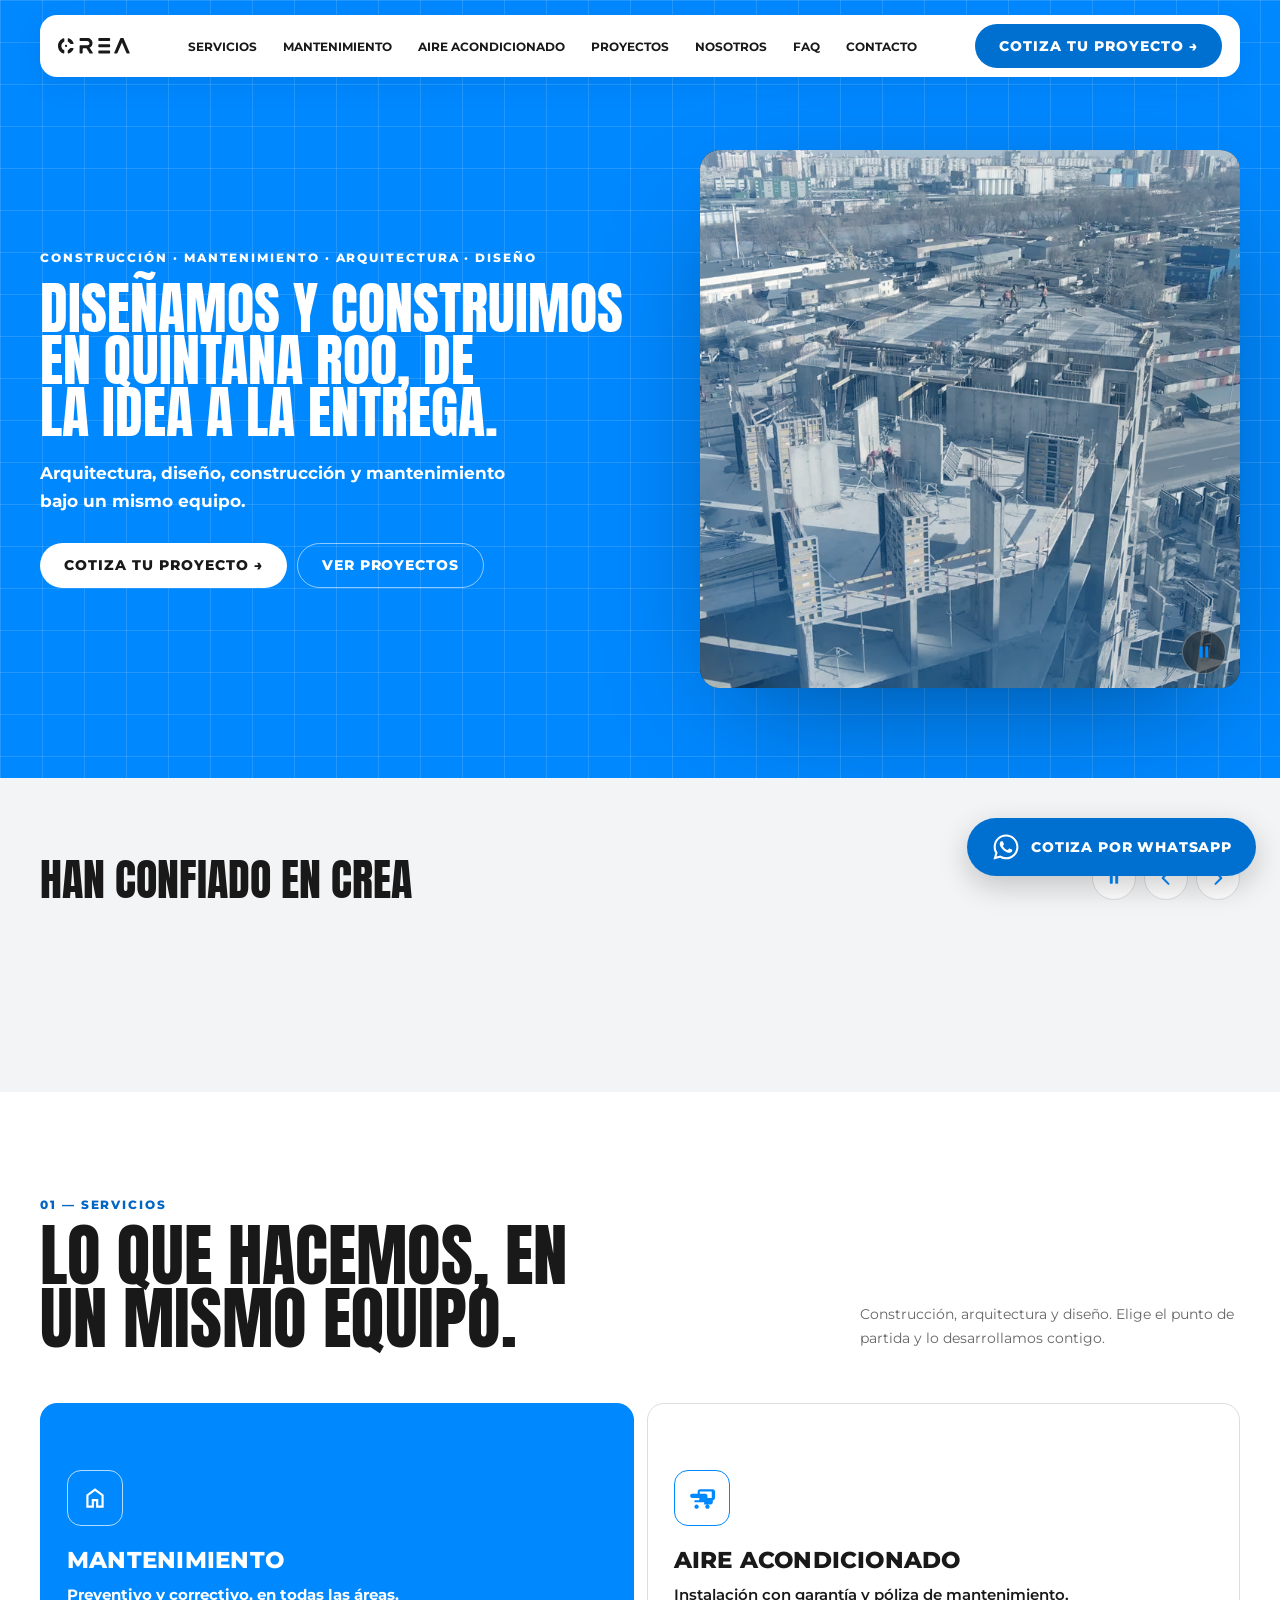
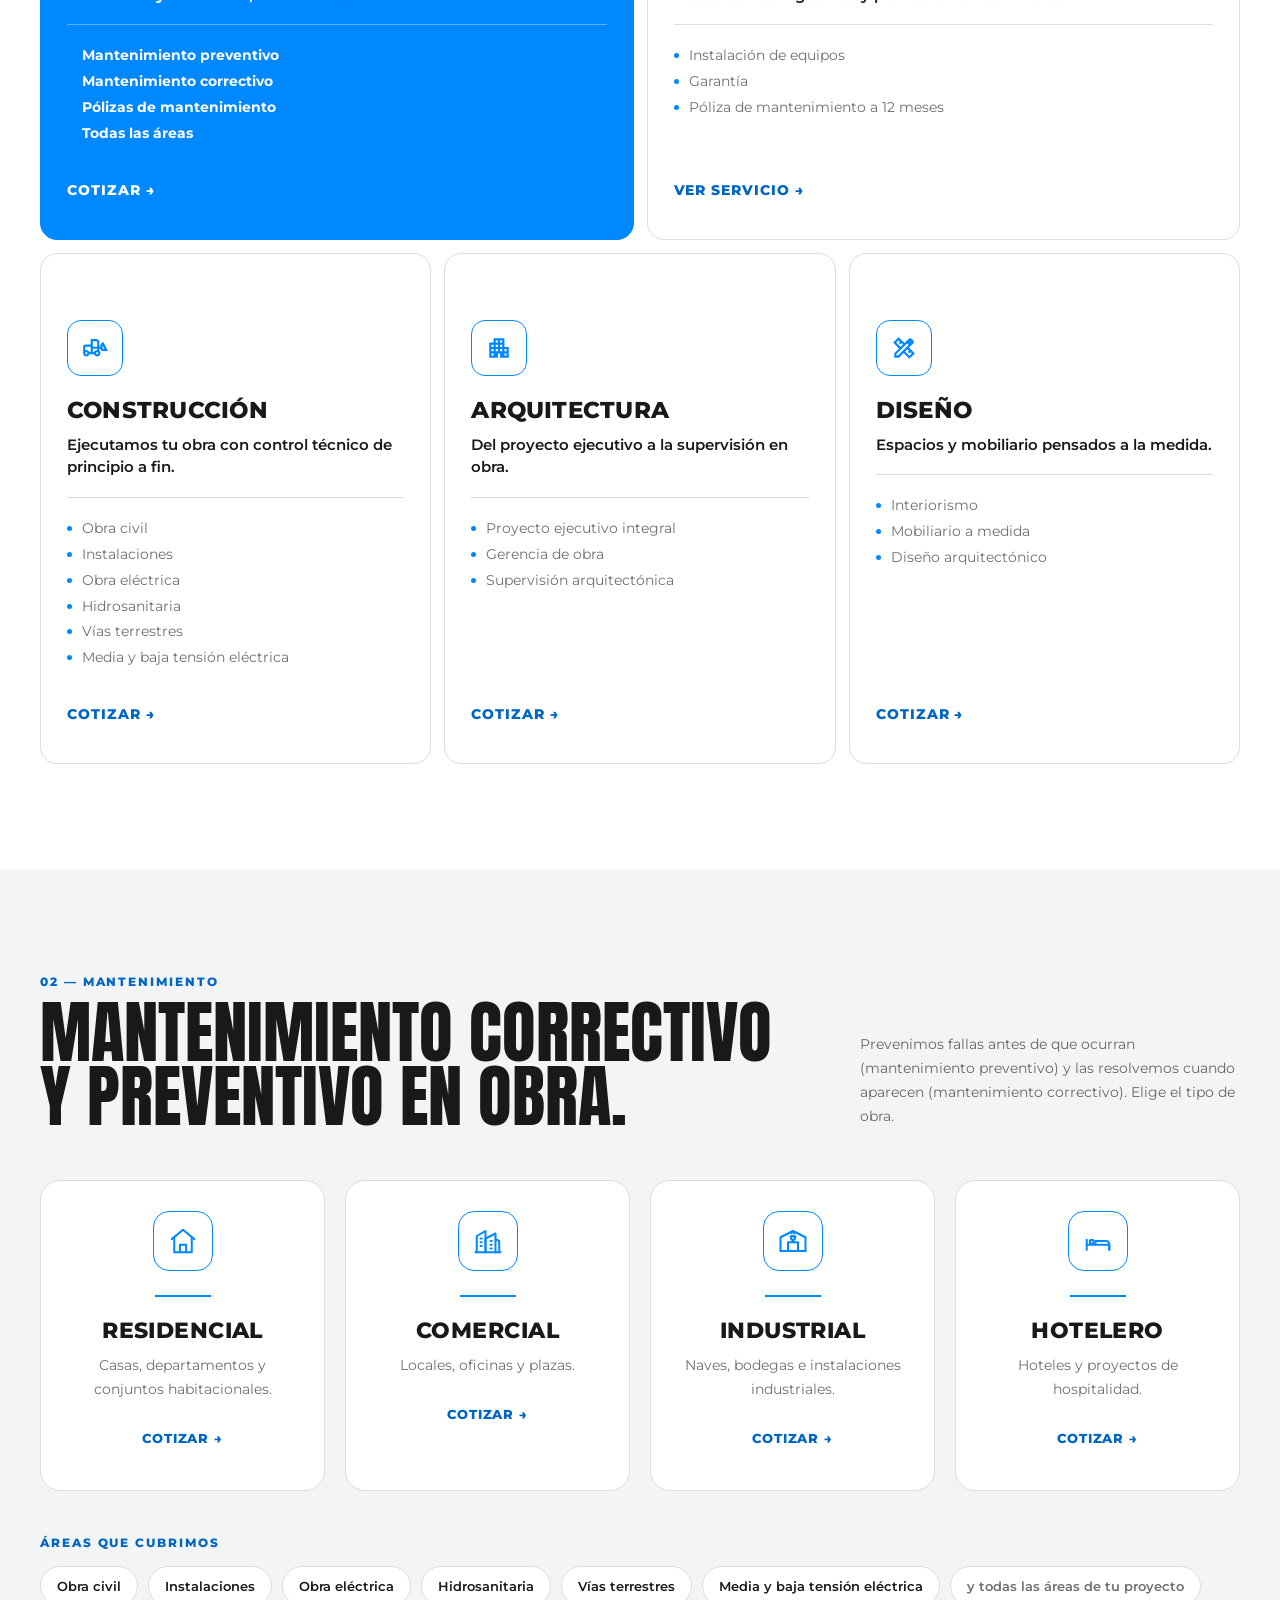
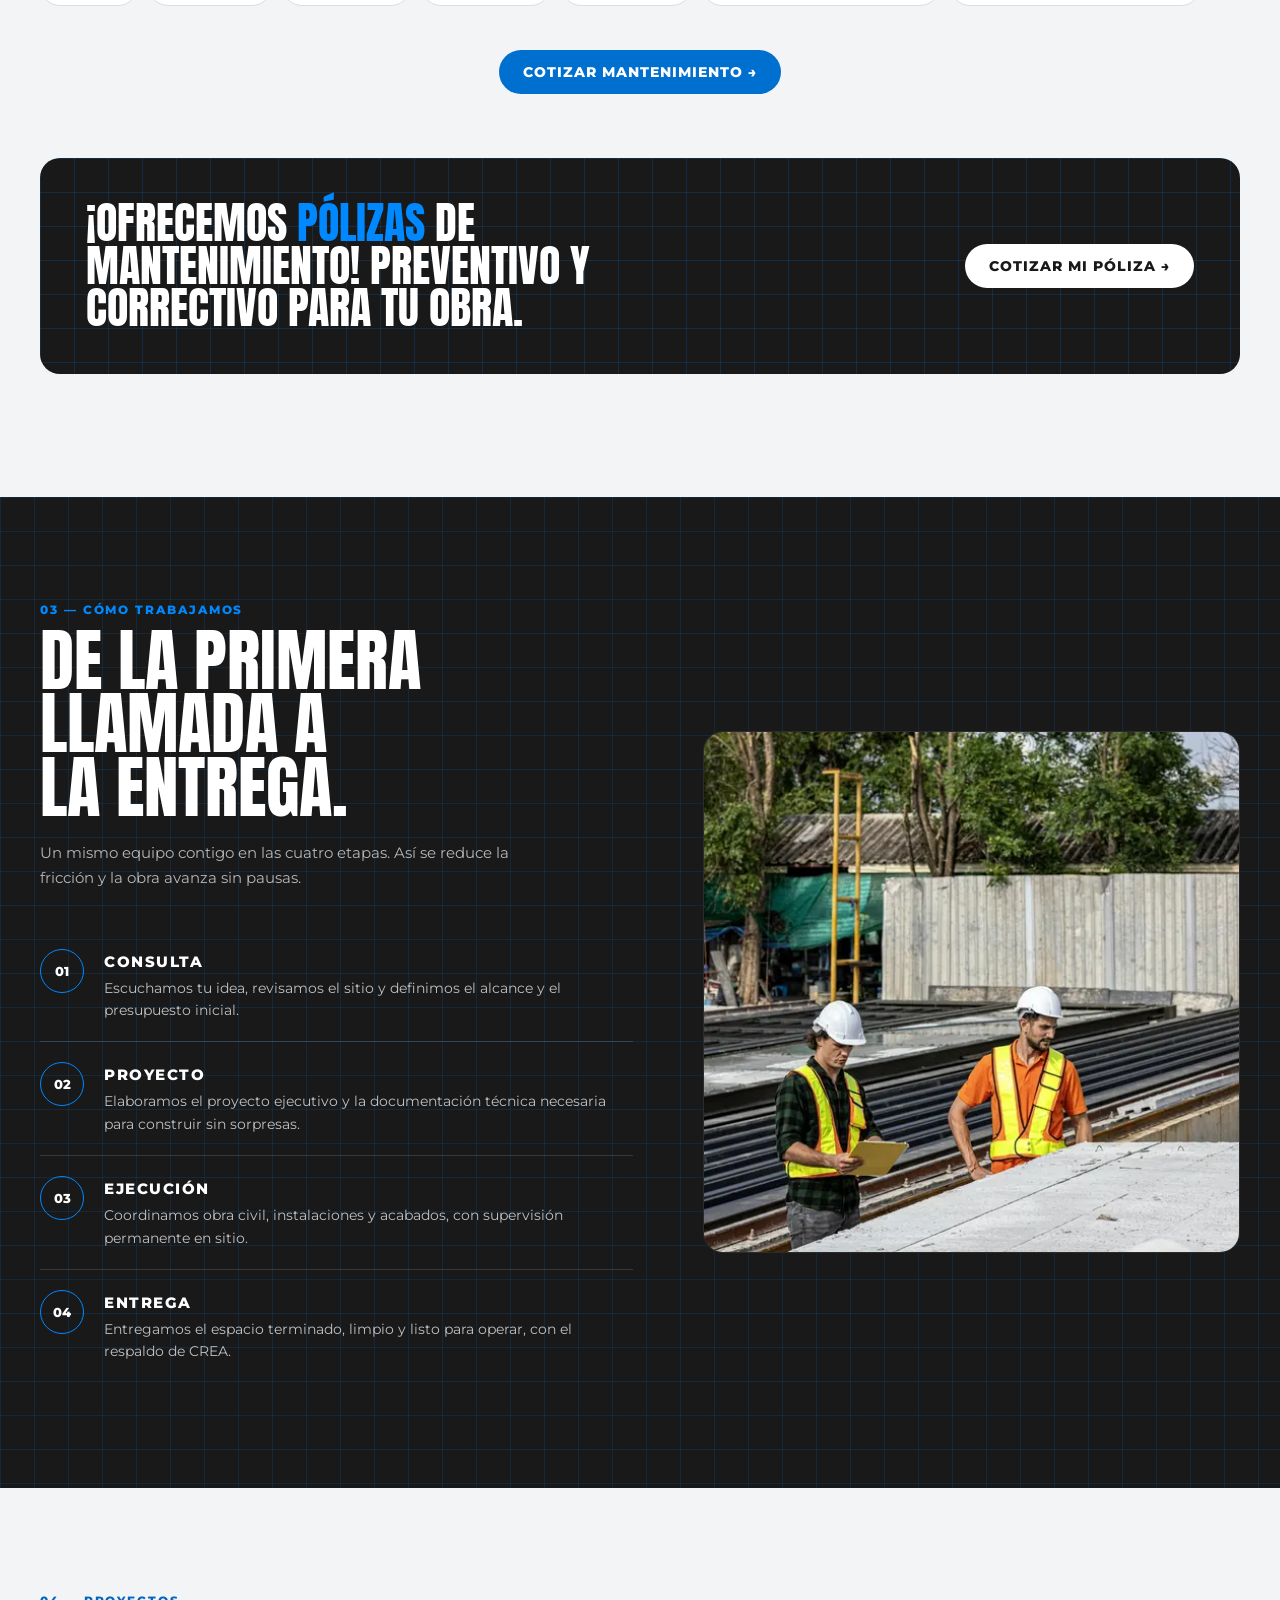
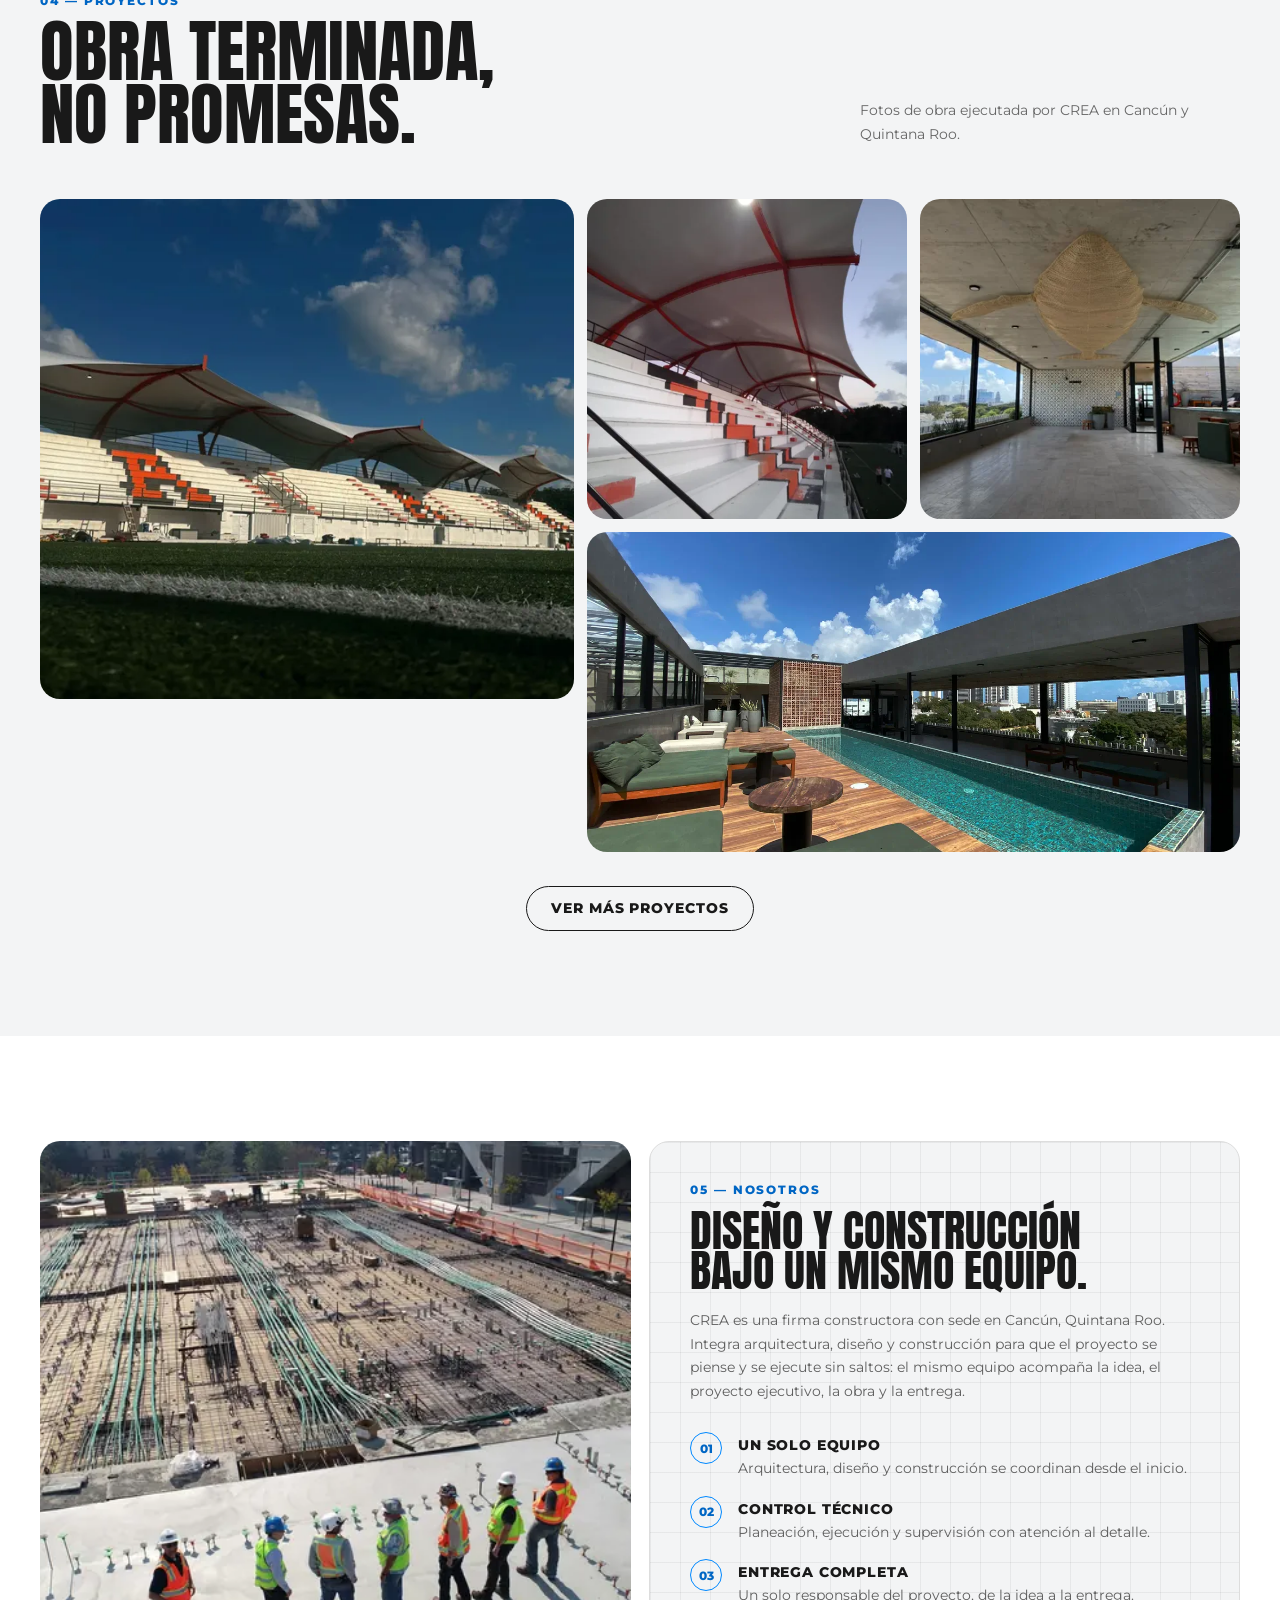
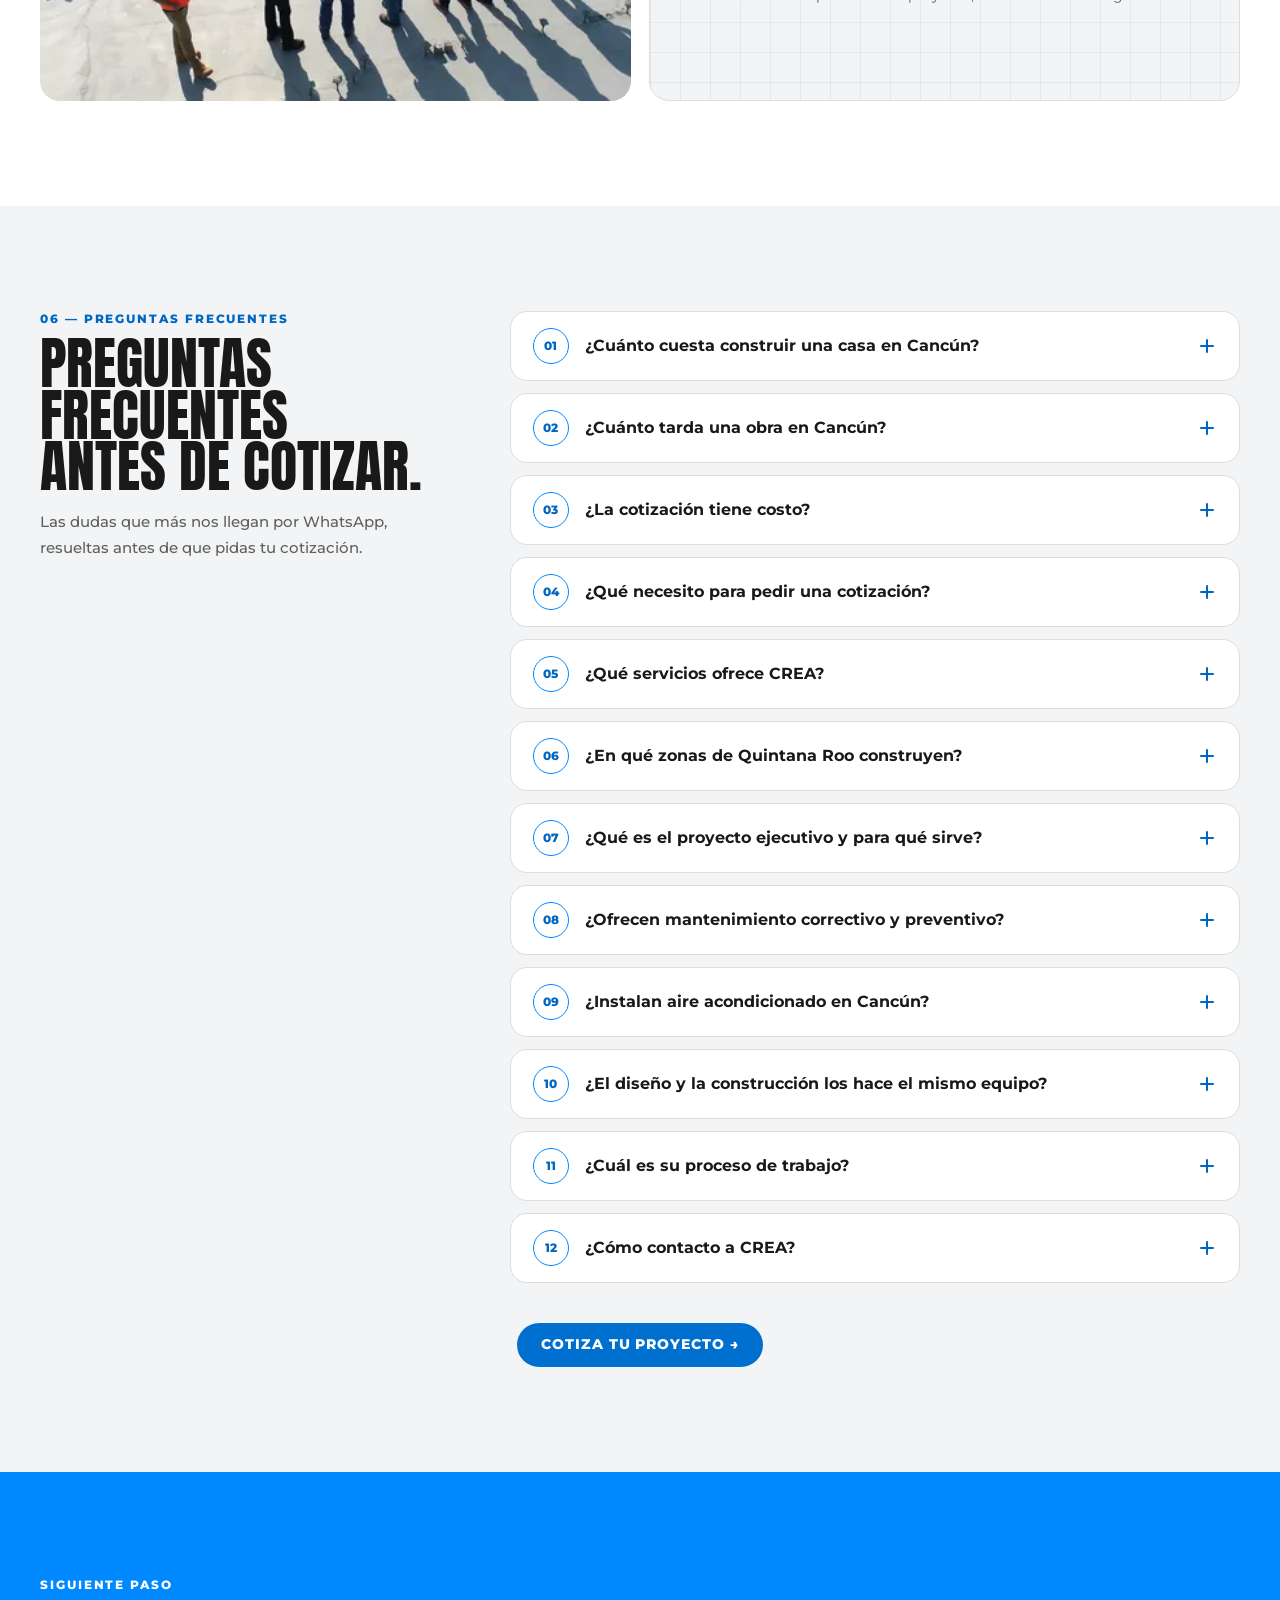
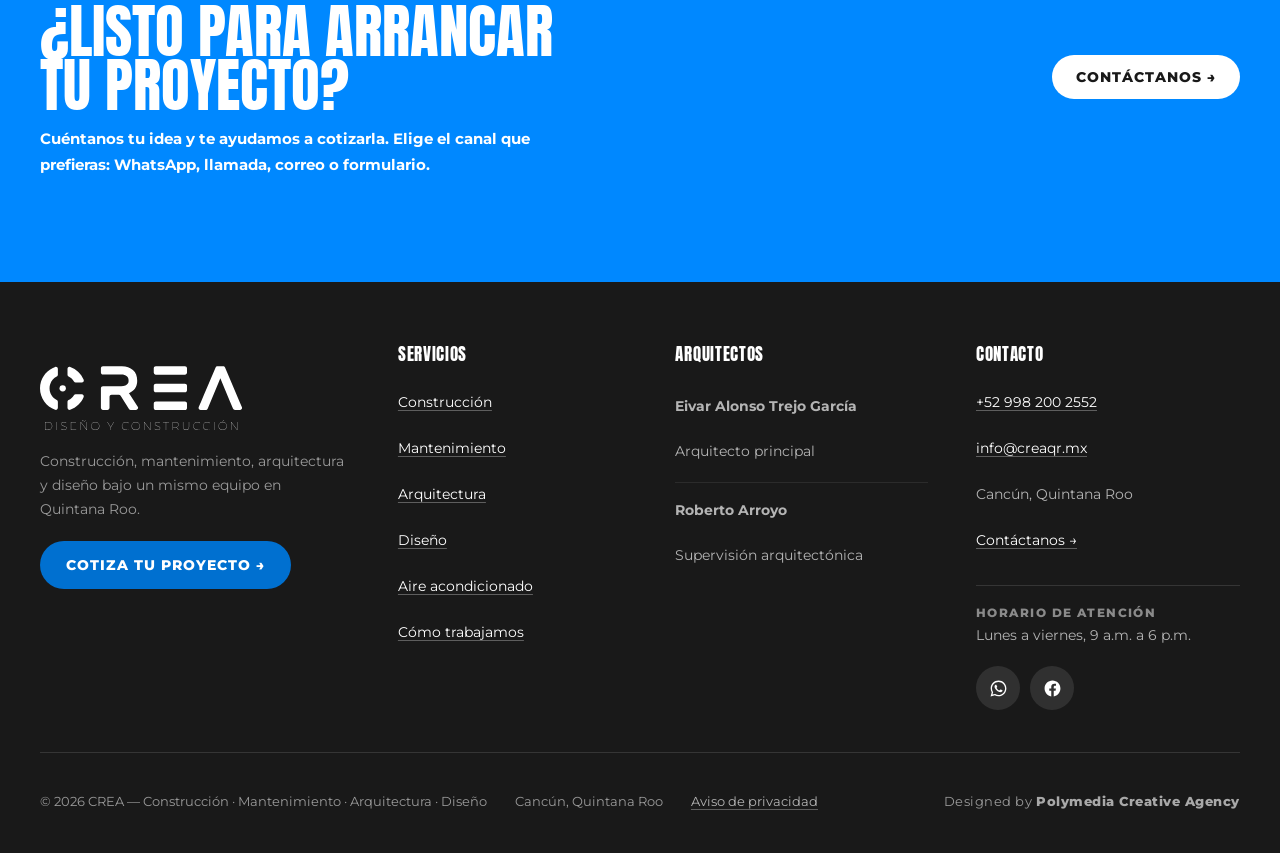
==== commit a0d4f052: "fix: mover el boton del portafolio debajo de la galeria - Ver menos queda al final de las fotos expa" ====
--- a/index.html
+++ b/index.html
@@ -540,7 +540,8 @@
     de js/main.js, que dibuja estas dos rejillas. No dupliques tarjetas aquí.
     Las marcadas como destacada van en .projects--featured (la primera es la
     grande de 500px; la última ocupa el ancho completo) y las demás en
-    #proyectos-galeria, detrás del botón "Ver más proyectos".
+    #proyectos-galeria, que despliega el botón "Ver más proyectos" (el botón
+    va después de la galería, al final de las fotos).
     Para cambiar fotos o el orden, edita PROYECTOS en js/main.js.
     Nombre, ubicación y tipo de cada proyecto: [POR CONFIRMAR].
   -->
@@ -557,13 +558,14 @@
       <div class="projects projects--featured" id="proyectos-destacados"></div>
 
       <!-- Pendiente de CREA: nombre, ubicación y tipo de cada proyecto. -->
+      <div class="projects projects-gallery" id="proyectos-galeria" hidden></div>
+
+      <!-- El botón va después de la galería: al expandir queda al final de las fotos. -->
       <div class="projects-toggle">
         <button type="button" class="btn white btn-outline" id="toggle-galeria" aria-expanded="false" aria-controls="proyectos-galeria">
           Ver más proyectos
         </button>
       </div>
-
-      <div class="projects projects-gallery" id="proyectos-galeria" hidden></div>
 
       <noscript>
         <p class="section-note">Las fotos de obra se cargan con JavaScript. Si no te aparecen, escríbenos y te las enviamos por WhatsApp: <a data-track="whatsapp" data-ubicacion="proyectos-noscript" href="https://wa.me/5219982002552?text=Hola%2C%20me%20gustar%C3%ADa%20cotizar%20un%20proyecto%20con%20CREA.">+52 998 200 2552</a>.</p>
